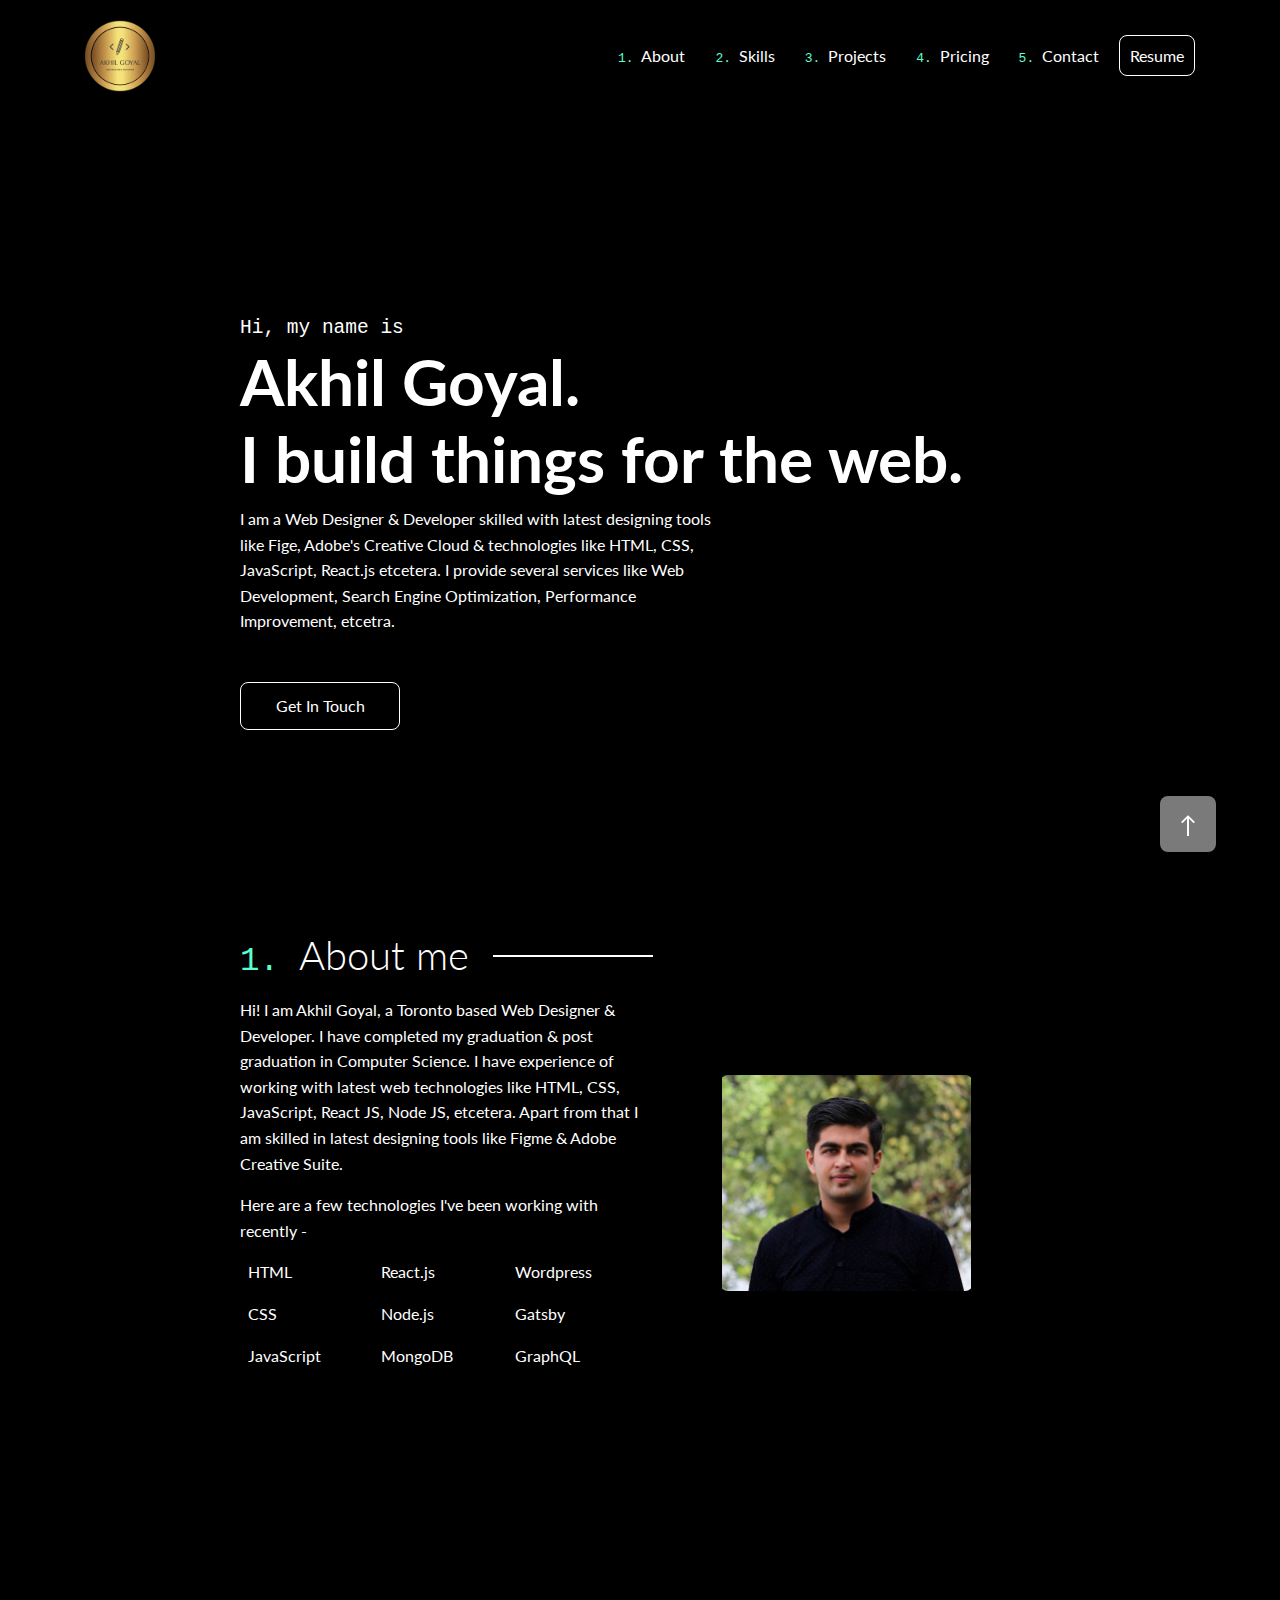
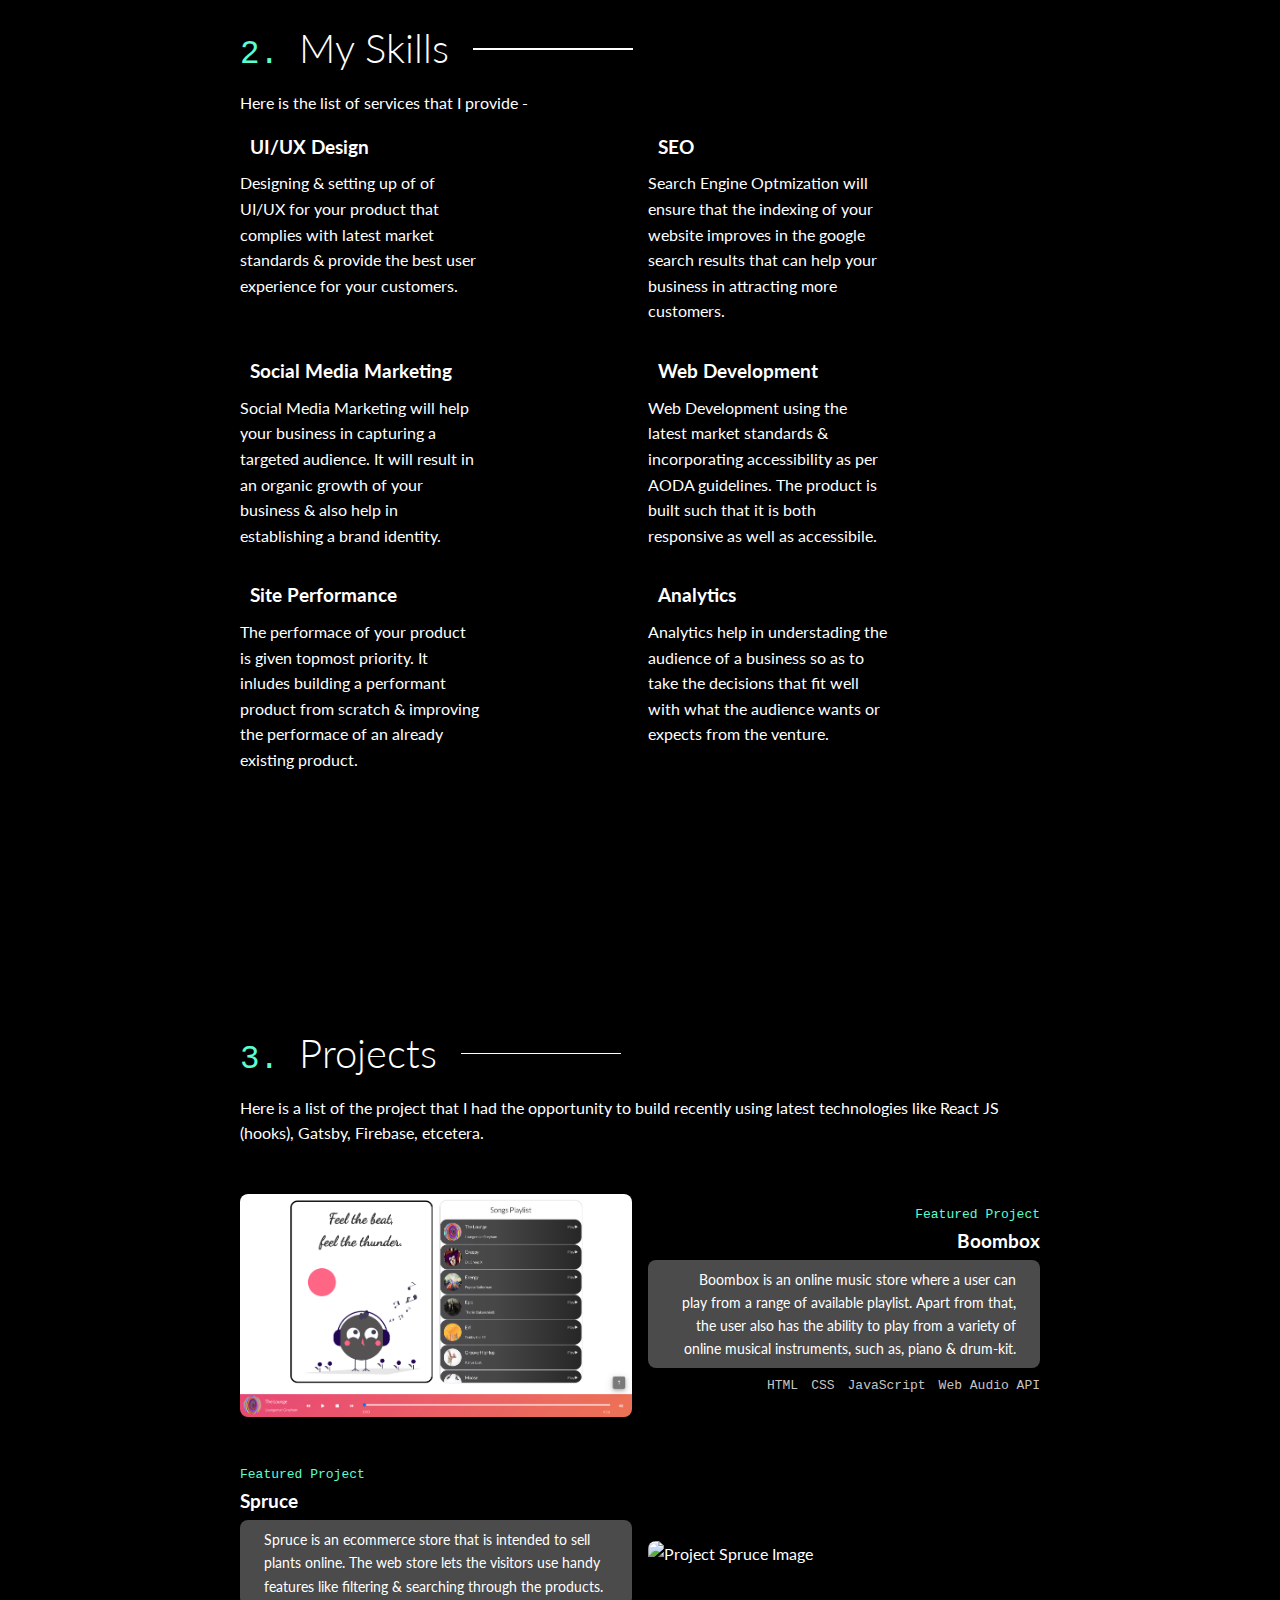
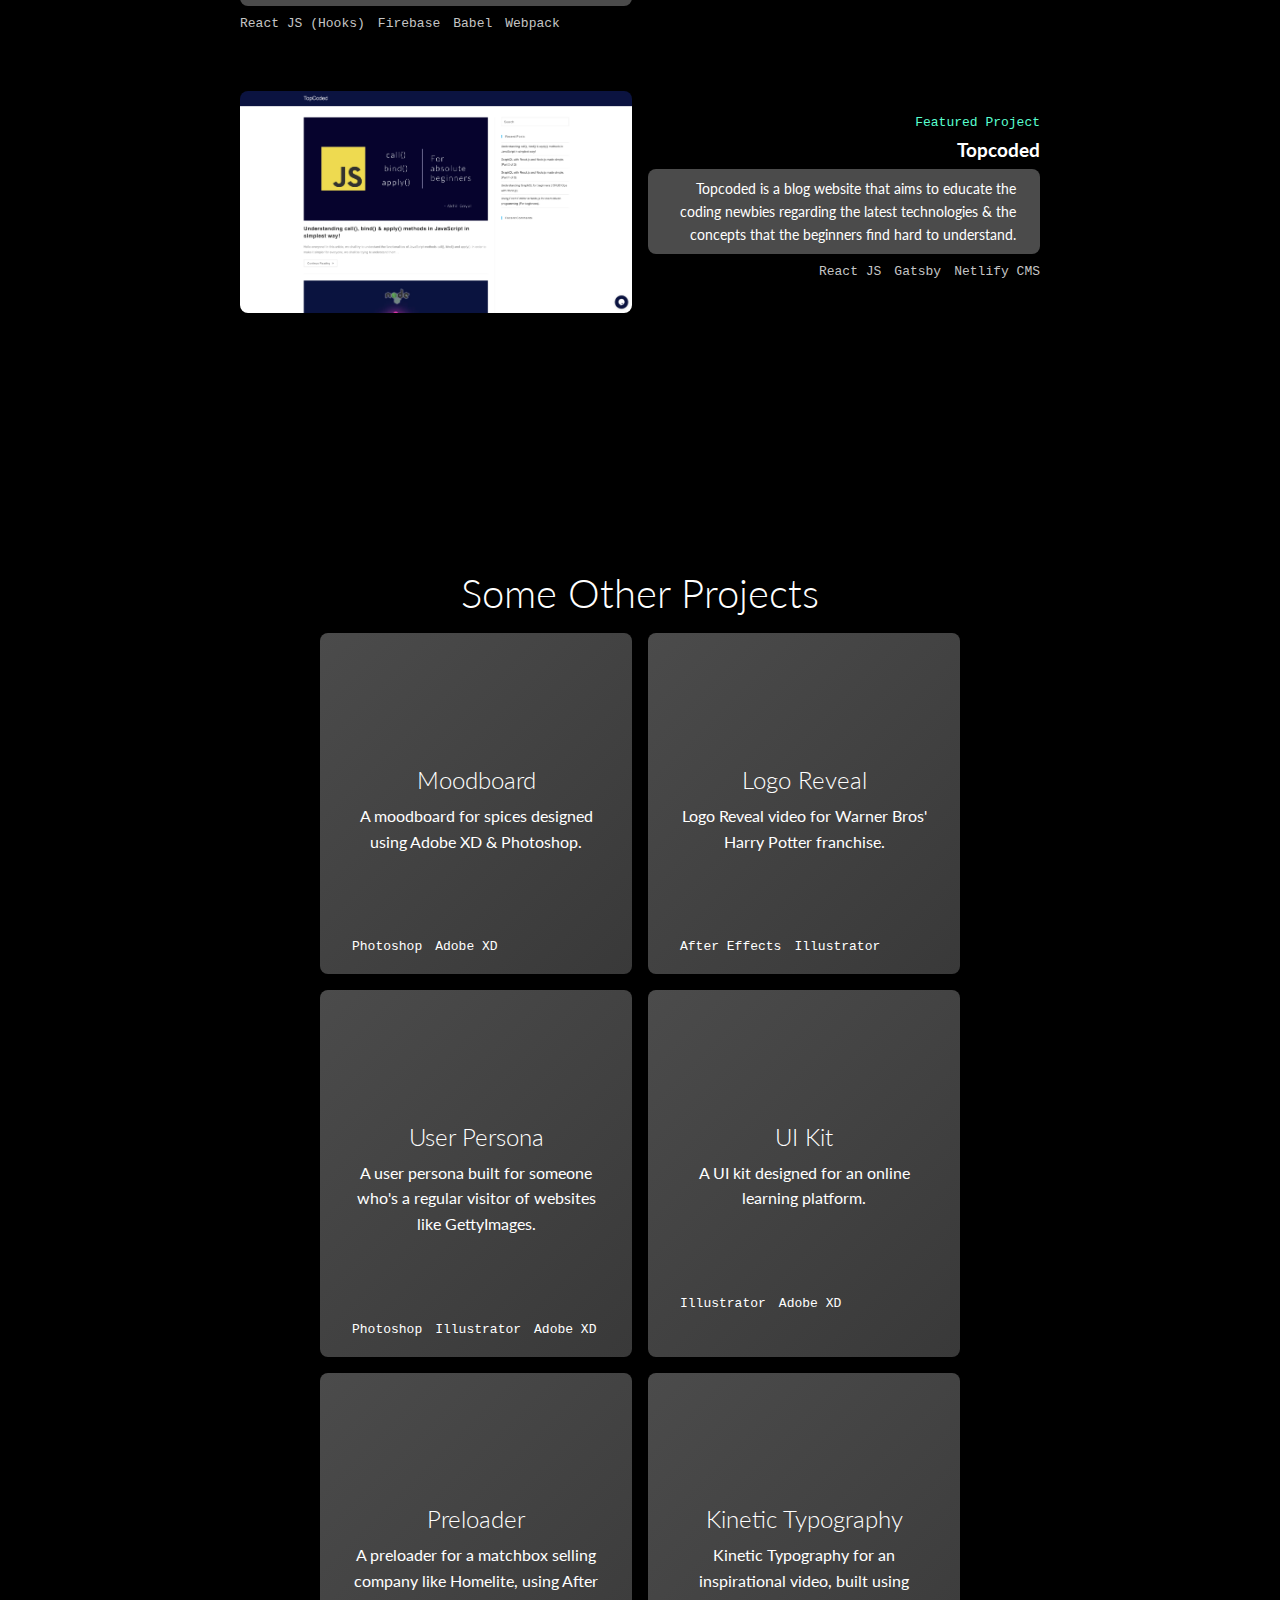
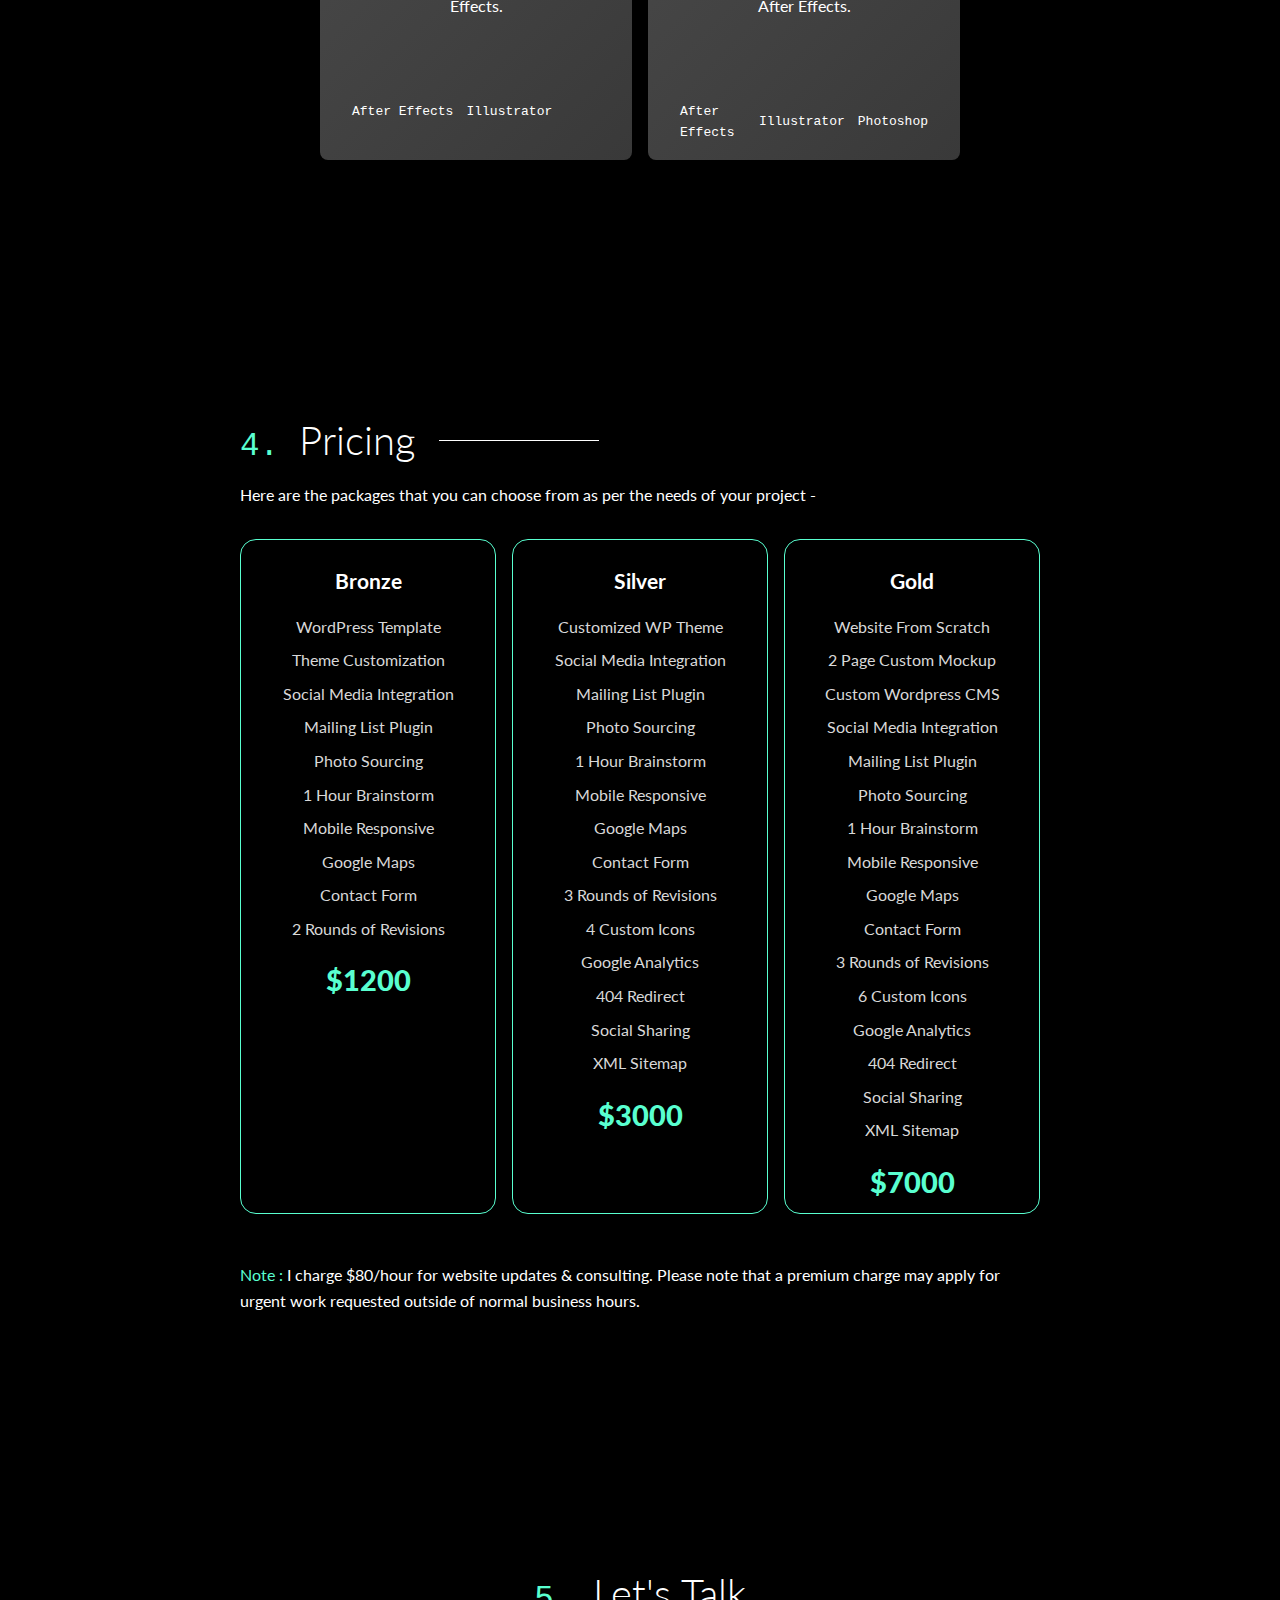
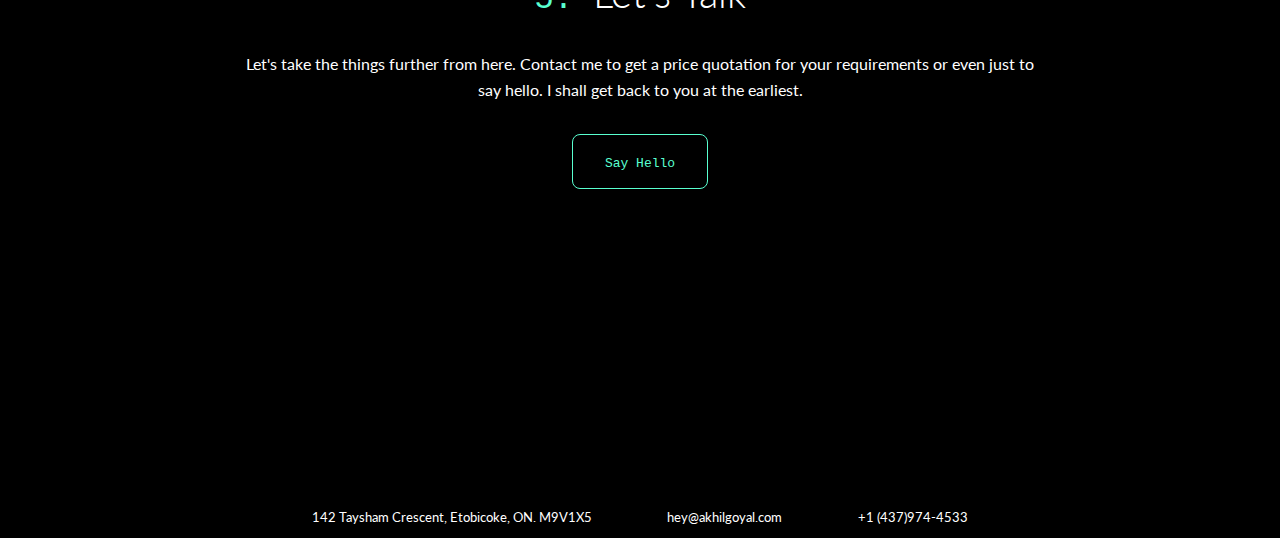
==== index.html @ 89f47ca8 "Added project 3 links." ====
<!DOCTYPE html>
<html lang="en">

<head>
    <meta charset="UTF-8">
    <meta http-equiv="X-UA-Compatible" content="IE=edge">
    <meta name="viewport" content="width=device-width, initial-scale=1.0">
    <link rel="stylesheet" href="./css/resets.css">
    <link rel="stylesheet" href="./css/styles.css">
    <link rel="stylesheet" href="./css/responsive.css">
    <link rel="icon" type="image/png" href="./resources/img/logo.png" />
    <script src="https://kit.fontawesome.com/ba2f0fa843.js" crossorigin="anonymous"></script>
    <title>Akhil Goyal | Portfolio</title>
</head>

<body>

    <aside id="page-top">
    </aside>

    <aside>
        <div class="side-bar">

            <div class="sidebar-header">
                <i class="sidebar-close fas fa-times"></i>
            </div>
            <div class="sidebar-body">
                <div class="sidebar-item">
                    <code>1.</code>
                    <a class="sidebar-option" href="#section-about">About</a>
                </div>

                <div class="sidebar-item">
                    <code>2.</code>
                    <a class="sidebar-option" href="#section-skills">Skills</a>
                </div>

                <div class="sidebar-item">
                    <code>3.</code>
                    <a class="sidebar-option" href="#section-projects">Projects</a>
                </div>

                <div class="sidebar-item">
                    <code>4.</code>
                    <a class="sidebar-option" href="#section-pricing">Pricing</a>
                </div>

                <div class="sidebar-item">
                    <code>5.</code>
                    <a class="sidebar-option" href="#section-contact">Contact</a>
                </div>

                <div class="sidebar-resume sidebar-item">
                    <a class="sidebar-option" download="akhilgoyal-resume"
                        href="./resources/documents/resume.pdf">Resume</a>
                </div>
            </div>
        </div>
    </aside>

    <header>

        <div class="mobile-header">
            <div class="navbar">
                <div class="container flex">
                    <img class="site-logo" src="./resources/img/logo.png" alt="Site logo" />
                    <i class="menu-bar fas fa-bars"></i>
                </div>
            </div>
        </div>

        <div class="web-header">
            <div class="navbar">
                <div class="container flex">
                    <img class="site-logo" src="./resources/img/logo.png" alt="Site logo" />
                    <nav>
                        <ul>
                            <li><a href="#section-about"><code>1. </code>About</a></li>
                            <li><a href="#section-skills"><code>2. </code>Skills</a></li>
                            <li><a href="#section-projects"><code>3. </code>Projects</a></li>
                            <li><a href="#section-pricing"><code>4. </code>Pricing</a></li>
                            <li><a href="#section-contact"><code>5. </code>Contact</a></li>
                            <li>
                                <a class="resume-btn" download="akhilgoyal-resume"
                                    href="./resources/documents/resume.pdf">Resume</a>
                            </li>
                        </ul>
                    </nav>
                </div>
            </div>
        </div>

    </header>

    <main>

        <section id="section-hero" class="section-hero">

            <div class="hero">
                <code>Hi, my name is</code>
                <h1>Akhil Goyal.</h1>
                <h2>I build things for the web.</h2>
                <p>I am a Web Designer & Developer skilled with latest designing tools like Fige, Adobe's Creative Cloud
                    & technologies like HTML, CSS, JavaScript, React.js etcetera. I provide several services like Web
                    Development, Search Engine Optimization, Performance Improvement, etcetra. </p>
                <a href="#section-contact"><button class="contact-btn">Get In Touch</button></a>
            </div>

        </section>

        <section id="section-about" class="section-about">

            <div class="about-title">
                <h1><code>1. </code>About me</h1>
                <div class="horizontal-line"></div>
            </div>

            <div class="about">

                <div class="about-info">

                    <p>Hi! I am Akhil Goyal, a Toronto based Web Designer & Developer. I have completed my graduation &
                        post graduation in Computer Science. I have experience of working with latest web technologies
                        like HTML, CSS, JavaScript, React JS, Node JS, etcetera. Apart from that I am skilled in latest
                        designing tools like Figme & Adobe Creative Suite. </p>
                    <p>Here are a few technologies I've been working with recently - </p>

                    <div class="section-technologies">
                        <div class="technology">
                            <i class="fa fa-caret-right"></i>
                            <p>HTML</p>
                        </div>
                        <div class="technology">
                            <i class="fa fa-caret-right"></i>
                            <p>React.js</p>
                        </div>
                        <div class="technology">
                            <i class="fa fa-caret-right"></i>
                            <p>Wordpress</p>
                        </div>
                        <div class="technology">
                            <i class="fa fa-caret-right"></i>
                            <p>CSS</p>
                        </div>
                        <div class="technology">
                            <i class="fa fa-caret-right"></i>
                            <p>Node.js</p>
                        </div>
                        <div class="technology">
                            <i class="fa fa-caret-right"></i>
                            <p>Gatsby</p>
                        </div>
                        <div class="technology">
                            <i class="fa fa-caret-right"></i>
                            <p>JavaScript</p>
                        </div>
                        <div class="technology">
                            <i class="fa fa-caret-right"></i>
                            <p>MongoDB</p>
                        </div>
                        <div class="technology">
                            <i class="fa fa-caret-right"></i>
                            <p>GraphQL</p>
                        </div>
                    </div>

                </div>

                <div class="about-image">
                    <img class="user-image" src="./resources/img/user.jpg" alt="User Image">
                    <div class="user-outline"></div>
                </div>

            </div>

        </section>

        <section id="section-skills" class="section-skills">

            <div class="skills-title">
                <h1><code>2. </code>My Skills</h1>
                <div class="skills-horizontal-line"></div>
            </div>

            <p class="my-1">Here is the list of services that I provide -</p>

            <div class="skills">
                <div class="skill">
                    <div class="skill-title">
                        <i class="skill-graphic fas fa-pencil-ruler"></i>
                        <h4>UI/UX Design</h4>
                    </div>
                    <p>Designing & setting up of of UI/UX for your product that complies with latest market standards &
                        provide the best user experience for your customers. </p>
                </div>
                <div class="skill">
                    <div class="skill-title">
                        <i class="skill-graphic fas fa-search"></i>
                        <h4>SEO</h4>
                    </div>
                    <p>Search Engine Optmization will ensure that the indexing of your website improves in the google
                        search results that can help your business in attracting more customers.</p>
                </div>
                <div class="skill">
                    <div class="skill-title">
                        <i class="skill-graphic fas fa-hashtag"></i>
                        <h4>Social Media Marketing</h4>
                    </div>
                    <p>Social Media Marketing will help your business in capturing a targeted audience. It will result
                        in an organic growth of your business & also help in establishing a brand identity.</p>
                </div>
                <div class="skill">
                    <div class="skill-title">
                        <i class="skill-graphic fas fa-code"></i>
                        <h4>Web Development</h4>
                    </div>
                    <p>Web Development using the latest market standards & incorporating accessibility as per AODA
                        guidelines. The product is built such that it is both responsive as well as accessibile.</p>
                </div>
                <div class="skill">
                    <div class="skill-title">
                        <i class="skill-graphic fas fa-rocket"></i>
                        <h4>Site Performance</h4>
                    </div>
                    <p>The performace of your product is given topmost priority. It inludes building a performant
                        product from scratch & improving the performace of an already existing product.</p>
                </div>
                <div class="skill">
                    <div class="skill-title">
                        <i class="skill-graphic fas fa-filter"></i>
                        <h4>Analytics</h4>
                    </div>
                    <p>Analytics help in understading the audience of a business so as to take the decisions that fit
                        well with what the audience wants or expects from the venture.</p>
                </div>
            </div>

        </section>

        <section id="section-projects" class="section-projects">

            <div class="projects-title">
                <h1><code>3. </code>Projects</h1>
                <div class="projects-horizontal-line"></div>
            </div>

            <p class="my-1">Here is a list of the project that I had the opportunity to build recently using latest
                technologies like React JS (hooks), Gatsby, Firebase, etcetera.</p>

            <div class="projects">

                <div class="project-1">

                    <div>
                        <img src="./resources/img/boombox.png" alt="Project Boombox Image">
                    </div>

                    <div class="project-1-info">
                        <code>Featured Project</code>
                        <h2>Boombox</h2>
                        <div class="project-1-description">
                            <p>Boombox is an online music store where a user can play from a range of available
                                playlist. Apart from that, the user also has the ability to play from a variety of
                                online musical instruments, such as, piano & drum-kit.</p>
                        </div>
                        <div class="project-1-technologies">
                            <code>HTML</code>
                            <code>CSS</code>
                            <code>JavaScript</code>
                            <code>Web Audio API</code>
                        </div>
                        <div class="project-1-links">
                            <a target="_blank" href="https://github.com/akhil-goyal/audio-project-boombox"><i
                                    class="fab fa-github"></i></a>
                            <a target="_blank" href="https://akhil-goyal.github.io/audio-project-boombox/"><i
                                    class="fas fa-external-link-alt"></i></a>
                        </div>
                    </div>

                </div>

                <div class="project-2">
                    <div class="project-2-info">
                        <code>Featured Project</code>
                        <h2>Spruce</h2>
                        <div class="project-2-description">
                            <p>Spruce is an ecommerce store that is intended to sell plants online. The web store lets
                                the visitors use handy features like filtering & searching through the products.</p>
                        </div>
                        <div class="project-2-technologies">
                            <code>React JS (Hooks)</code>
                            <code>Firebase</code>
                            <code>Babel</code>
                            <code>Webpack</code>
                        </div>
                        <div class="project-2-links">
                            <a target="_blank" href="https://github.com/akhil-goyal/react-ecommerce-project"><i
                                    class="fab fa-github"></i></a>
                            <a target="_blank" href="https://lucid-torvalds-f1e00e.netlify.app/#/"><i
                                    class="fas fa-external-link-alt"></i></a>
                        </div>
                    </div>
                    <img src="./resources/img/spruce.png" alt="Project Spruce Image">
                </div>

                <div class="project-3">
                    <img src="./resources/img/topcoded.png" alt="Project Topcoded Image">
                    <div class="project-3-info">
                        <code>Featured Project</code>
                        <h2>Topcoded</h2>
                        <div class="project-3-description">
                            <p>Topcoded is a blog website that aims to educate the coding newbies regarding the latest
                                technologies & the concepts that the beginners find hard to understand.</p>
                        </div>
                        <div class="project-3-technologies">
                            <code>React JS</code>
                            <code>Gatsby</code>
                            <code>Netlify CMS</code>
                        </div>
                        <div class="project-3-links">
                            <a target="_blank" href="https://github.com/akhil-goyal/gatsby-blog"><i
                                    class="fab fa-github"></i></a>
                            <a target="_blank" href="https://topcoded.com/"><i class="fas fa-external-link-alt"></i></a>
                        </div>
                    </div>
                </div>

            </div>

        </section>

        <section class="section-extras">

            <div class="extras-title">
                <h1>Some Other Projects</h1>
            </div>

            <div class="extras">
                <div class="extra">
                    <div class="extra-head">
                        <i class="far fa-image"></i>
                        <a target="_blank"
                            href="https://drive.google.com/file/d/16kKu9jva4Bkp8c8GrUptOVcnuK-NfDQ0/view?usp=sharing">
                            <i class="fas fa-external-link-alt"></i>
                        </a>
                    </div>
                    <div class="extra-body">
                        <h2>Moodboard</h2>
                        <p>A moodboard for spices designed using Adobe XD & Photoshop.</p>
                    </div>
                    <div class="extra-footer">
                        <code>Photoshop</code>
                        <code>Adobe XD</code>
                    </div>
                </div>
                <div class="extra">
                    <div class="extra-head">
                        <i class="fas fa-video"></i>
                        <a target="_blank"
                            href="https://drive.google.com/file/d/1v5zhHHEVkMMo6-WKzNR6t6R9WZIqLvGD/view?usp=sharing">
                            <i class="fas fa-external-link-alt"></i>
                        </a>
                    </div>
                    <div class="extra-body">
                        <h2>Logo Reveal</h2>
                        <p>Logo Reveal video for Warner Bros' Harry Potter franchise.</p>
                    </div>
                    <div class="extra-footer">
                        <code>After Effects</code>
                        <code>Illustrator</code>
                    </div>
                </div>
                <div class="extra">
                    <div class="extra-head">
                        <i class="far fa-image"></i>
                        <a target="_blank"
                            href="https://drive.google.com/file/d/1LM6iiMCtpzrval7Dnekmh_Gv-wPcM4qp/view?usp=sharing">
                            <i class="fas fa-external-link-alt"></i>
                        </a>
                    </div>
                    <div class="extra-body">
                        <h2>User Persona</h2>
                        <p>A user persona built for someone who's a regular visitor of websites like GettyImages.</p>
                    </div>
                    <div class="extra-footer">
                        <code>Photoshop</code>
                        <code>Illustrator</code>
                        <code>Adobe XD</code>
                    </div>
                </div>
                <div class="extra">
                    <div class="extra-head">
                        <i class="fas fa-file"></i>
                        <a target="_blank"
                            href="https://drive.google.com/file/d/162kHTL2SANYfiDN7Gb3I04SVTAWslNRS/view?usp=sharing">
                            <i class="fas fa-external-link-alt"></i>
                        </a>
                    </div>
                    <div class="extra-body">
                        <h2>UI Kit</h2>
                        <p>A UI kit designed for an online learning platform.</p>
                    </div>
                    <div class="extra-footer">
                        <code>Illustrator</code>
                        <code>Adobe XD</code>
                    </div>
                </div>
                <div class="extra">
                    <div class="extra-head">
                        <i class="far fa-image"></i>
                        <a target="_blank"
                            href="https://drive.google.com/file/d/1SaVuPf-DTDFg2fweZxjB7M7bYjtjpAqM/view?usp=sharing">
                            <i class="fas fa-external-link-alt"></i>
                        </a>
                    </div>
                    <div class="extra-body">
                        <h2>Preloader</h2>
                        <p>A preloader for a matchbox selling company like Homelite, using After Effects.</p>
                    </div>
                    <div class="extra-footer">
                        <code>After Effects</code>
                        <code>Illustrator</code>
                    </div>
                </div>
                <div class="extra">
                    <div class="extra-head">
                        <i class="fas fa-video"></i>
                        <a target="_blank"
                            href="https://drive.google.com/file/d/1w8OH6gVwhLKzqJfmIynOf89Dkwnhmtmb/view?usp=sharing">
                            <i class="fas fa-external-link-alt"></i>
                        </a>
                    </div>
                    <div class="extra-body">
                        <h2>Kinetic Typography</h2>
                        <p>Kinetic Typography for an inspirational video, built using After Effects.</p>
                    </div>
                    <div class="extra-footer">
                        <code>After Effects</code>
                        <code>Illustrator</code>
                        <code>Photoshop</code>
                    </div>
                </div>
            </div>

        </section>

        <section id="section-pricing" class="section-pricing">

            <div class="pricing-title">
                <h1><code>4. </code>Pricing</h1>
                <div class="pricing-horizontal-line"></div>
            </div>

            <p class="my-1">Here are the packages that you can choose from as per the needs of your project - </p>

            <div class="price-packages">
                <div class="package">
                    <div class="package-graphic">
                        <i class="fas fa-star"></i>
                    </div>
                    <div class="package-title">
                        <h4>Bronze</h4>
                    </div>
                    <div class="package-services">
                        <p>WordPress Template</p>
                        <p>Theme Customization</p>
                        <p>Social Media Integration</p>
                        <p>Mailing List Plugin</p>
                        <p>Photo Sourcing</p>
                        <p>1 Hour Brainstorm</p>
                        <p>Mobile Responsive</p>
                        <p>Google Maps</p>
                        <p>Contact Form</p>
                        <p>2 Rounds of Revisions</p>
                    </div>
                    <div class="package-price">
                        <h5><strong>$1200</strong></h5>
                    </div>
                </div>
                <div class="package">
                    <div class="package-graphic">
                        <i class="fas fa-rocket"></i>
                    </div>
                    <div class="package-title">
                        <h4>Silver</h4>
                    </div>
                    <div class="package-services">
                        <p>Customized WP Theme</p>
                        <p>Social Media Integration</p>
                        <p>Mailing List Plugin</p>
                        <p>Photo Sourcing</p>
                        <p>1 Hour Brainstorm</p>
                        <p>Mobile Responsive</p>
                        <p>Google Maps</p>
                        <p>Contact Form</p>
                        <p>3 Rounds of Revisions</p>
                        <p>4 Custom Icons</p>
                        <p>Google Analytics</p>
                        <p>404 Redirect</p>
                        <p>Social Sharing</p>
                        <p>XML Sitemap</p>
                    </div>
                    <div class="package-price">
                        <h5><strong>$3000</strong></h5>
                    </div>
                </div>
                <div class="package">
                    <div class="package-graphic">
                        <i class="fas fa-space-shuttle"></i>
                    </div>
                    <div class="package-title">
                        <h4>Gold</h4>
                    </div>
                    <div class="package-services">
                        <p>Website From Scratch</p>
                        <p>2 Page Custom Mockup</p>
                        <p>Custom Wordpress CMS</p>
                        <p>Social Media Integration</p>
                        <p>Mailing List Plugin</p>
                        <p>Photo Sourcing</p>
                        <p>1 Hour Brainstorm</p>
                        <p>Mobile Responsive</p>
                        <p>Google Maps</p>
                        <p>Contact Form</p>
                        <p>3 Rounds of Revisions</p>
                        <p>6 Custom Icons</p>
                        <p>Google Analytics</p>
                        <p>404 Redirect</p>
                        <p>Social Sharing</p>
                        <p>XML Sitemap</p>
                    </div>
                    <div class="package-price">
                        <h5><strong>$7000</strong></h5>
                    </div>
                </div>
            </div>

            <p class="my-4"><span class="pricing-note">Note :</span> I charge $80/hour for website updates & consulting.
                Please note that a premium charge
                may apply for urgent work requested outside of normal business hours.
            </p>

        </section>

        <section id="section-contact" class="section-contact">

            <div class="contact-title">
                <h1><code>5. </code>Let's Talk</h1>
            </div>

            <div class="contact">
                <p>Let's take the things further from here. Contact me to get a price quotation for your requirements or
                    even just to say hello. I shall get back to you at the earliest. </p>
                <a class="button-contact"><code>Say Hello</code></a>
            </div>

        </section>

    </main>

    <footer>
        <div class="social">
            <a target="_blank" href="https://www.facebook.com/akhil.goyal.73997"><i class="fab fa-facebook"></i></a>
            <a target="_blank" href="https://www.instagram.com/akhilgoyal_/"><i class="fab fa-instagram"></i></a>
            <a target="_blank" href="https://twitter.com/akhilgoyal_"><i class="fab fa-twitter"></i></a>
            <a target="_blank" href="https://www.linkedin.com/in/akhil-goyal-780a5b136/"><i
                    class="fab fa-linkedin"></i></a>
            <a target="_blank" href="https://medium.com/@akhilgoyal_"><i class="fab fa-medium"></i></a>
            <a target="_blank" href="https://github.com/akhil-goyal"><i class="fab fa-github"></i></a>
        </div>
        <div class="details">
            <div class="detail">
                <i class="fas fa-map-marker-alt"></i>
                <p>142 Taysham Crescent, Etobicoke, ON. M9V1X5</p>
            </div>
            <div class="detail">
                <i class="fas fa-envelope"></i>
                <p>hey@akhilgoyal.com</p>
            </div>
            <div class="detail">
                <i class="fas fa-phone"></i>
                <p>+1 (437)974-4533</p>
            </div>

        </div>
    </footer>

    <div class="top-button">
        <a href="#page-top">
            <div class="flex">
                <p>&#8593;</p>
            </div>
        </a>
    </div>

    <script src="./js/scripts.js"></script>

</body>

</html>
---- css/resets.css ----
/* -------------------------- Fonts Import ------------------------- */
@import url('https://fonts.googleapis.com/css2?family=Lato:wght@300&display=swap');
@import url('https://fonts.googleapis.com/css2?family=Dancing+Script&display=swap');
/* ---------------------------------------------------------------- */



/* ------------------------- Root Variables ----------------------- */
:root {
  --main-font: 'Lato', sans-serif;
  --cursive-font: 'Dancing Script', cursive;
  --color-primary: #123d12;
  --color-secondary: #3e7047;
  --color-light: #ffffff;
  --color-warning: #e2ab21;
  --color-danger: #660000;
  --pad-and-gap : 0.4em;
}
/* ---------------------------------------------------------------- */



/* --------------------------- Scroll Bar ------------------------- */

/* Scrollbar Width */
::-webkit-scrollbar {
  width: 13px;
}

/* Scrollbar Track */
::-webkit-scrollbar-track {
  box-shadow: inset 0 0 5px transparent; 
  border-radius: 10px;
}

/* Scrollbar Thumb */
::-webkit-scrollbar-thumb {
  background:  black;
  border-radius: 10px;
  border: 1px solid white;
}

/* On hovering at Scrollbar */
::-webkit-scrollbar-thumb:hover {
  background:  black;
}
/* ---------------------------------------------------------------- */



/* ------------------------- Basic Resets ----------------------- */
* {
  box-sizing: border-box;
  padding: 0;
  margin: 0;
  scroll-behavior: smooth;
}

body {
  font-family: var(--main-font);
  background-color: black;
  line-height: 1.6;
  padding: 0;
}

h1,
h2 {
  font-weight: 300;
  line-height: 1.2;
  /* margin: 1rem 0; */
}

a {
  text-decoration: none;
}

img {
  max-width: 100%;
  height: auto;
  vertical-align: bottom;
} 

ul, ol, dl {
  list-style: none;
  margin: 0;
  padding: 0;
}

li > ul, li > ol {
  padding-left: 2.5em;
} 

input, button {
margin: 0;
font: inherit;
border: none;
text-decoration: none;
cursor: pointer;
background-color: transparent;
transition: all .2s ease-in-out;
} 

button:hover {
transform: scale(1.1);
}

label{
transition: all .2s ease-in-out;
}

label:hover {
transform: scale(1.07);
}

fieldset {
  display: flex;
  margin: 0;
  padding: 0;
  border: none;
} 

legend {
  padding: 0;
  border: none;
}

ul.ul {
  list-style-type: disc;
}

ol.ol {
  list-style-type: decimal;
}

ul.ul, ol.ol {
  margin-block-start: 1em;
  margin-block-end: 1em;
  margin-inline-start: 0px;
  margin-inline-end: 0px;
  padding-inline-start: 2.5em;
}

fieldset.fieldset {
  display: block;
  margin-inline-start: 0.125em;
  margin-inline-end: 0.125em;
  padding-block-start: 0.35em;
  padding-inline-start: 0.75em;
  padding-inline-end: 0.75em;
  padding-block-end: 0.625em;
  min-inline-size: min-content;
  border-width: 0.125em;
  border-style: groove;
  border-color: threedface;
  border-image: initial;
}

legend.legend {
  display: block;
  padding-inline-start: 0.125em;
  padding-inline-end: 0.125em;
  border-width: initial;
  border-style: none;
  border-color: initial;
  border-image: initial;
}
/* ---------------------------------------------------------------- */



/* ------------------------- Layout Elements ----------------------- */
.grid {
  display: grid;
  gap: 2em;
  justify-content: center;
  align-items: center;
  height: 100%;
}

.grid-row-gap {
  grid-gap: 0;
}

.grid-1 {
  grid-template-columns: 1fr;
}

.grid-2 {
  grid-template-columns: repeat(2, 1fr);
}

.grid-3 {
  grid-template-columns: repeat(3, 1fr);
}

.grid-4 {
  grid-template-columns: repeat(4, 1fr);
}

.grid-span {
  grid-column: 2/ span 4;
}

.flex {
  display: flex;
  justify-content: center;
  align-items: center;
  height: 100%;
}

.hidden {
  display: none;
}

.loader {
  height: 100vh;
  display: flex;
  align-items: center; 
  justify-content: center;
}

.loader img {
  height: 7em;
  width: 7em;
}
/* ---------------------------------------------------------------- */



/* --------------------------- Text Sizes ------------------------- */
.lead-text {
  font-size: 20px;
}

.xl-text {
  font-size: 4rem;
}

.lg-text {
  font-size: 3rem;
}

.md-text {
  font-size: 2rem;
}

.sm-text {
  font-size: 1rem;
}

.text-center {
  text-align: center;
}
/* ---------------------------------------------------------------- */



/* ----------------------------- Margins --------------------------- */
.my-1 {
  margin: 1rem 0;
}

.my-2 {
  margin: 1.5rem 0;
}

.my-3 {
  margin: 2rem 0;
}

.my-4 {
  margin: 3rem 0;
}

.my-5 {
  margin: 4rem 0;
}

.my-auto{
  margin: 0 auto;
}

.m-1 {
  margin: 1rem;
}

.m-2 {
  margin: 1.5rem;
}

.m-3 {
  margin: 2rem;
}

.m-4 {
  margin: 3rem;
}

.m-5 {
  margin: 4rem;
}
/* ---------------------------------------------------------------- */



/* ---------------------------- Paddings -------------------------- */
.py-1 {
  padding: 1rem 0;
}

.py-2 {
  padding: 1.5rem 0;
}

.py-3 {
  padding: 2rem 0;
}

.py-4 {
  padding: 3rem 0;
}

.py-5 {
  padding: 4rem 0;
}

.p-1 {
  padding: 1rem;
}

.p-2 {
  padding: 1.5rem;
}

.p-3 {
  padding: 2rem;
}

.p-4 {
  padding: 3rem;
}

.p-5 {
  padding: 4rem;
}
/* ---------------------------------------------------------------- */
---- css/styles.css ----
/* HEADER */
.container {
  max-width: 1600px;
  margin: 0 auto;
  overflow: auto;
  padding: 0 40px;
}

.navbar {
  background-color: black;
  color: #fff;
  height: 7em;
}

.navbar ul {
  display: flex;
}

.navbar a {
  color: #fff;
  padding: 10px;
  margin: 0 5px;
  font-size: 1em;
}

.navbar a:hover {
  border-bottom: 1px #fff solid;
}

.navbar .flex {
  justify-content: space-between;
}

.site-logo {
    height: 5em;
    width: 5em;
}

.resume-btn {
    height: 4em;
    width: 7em;
    background-color: transparent;
    border: 1px solid #fff;
    border-radius: 0.5em;
}

.mobile-header {
    display: none;
}

.web-header code{
  color: #59ffd0;
}

/* HERO */

.section-hero {
  background-color: black;
  height: 91vh;
  padding: 0em 25em;
  display: flex;
  align-items: center;
}

.hero {
  color:#fff;
}

.hero code {
  font-size: 1.5em;
}

.hero h1 {
  font-size: 4em;
  font-weight: bolder;
}

.hero h2 {
  font-size: 4em;
  font-weight: bolder;
}
.hero p {
  width: 30em;
  margin-top: 0.5em;
}

.contact-btn {
  border: 1px solid white;
  border-radius: 0.5em;
  height: 3em;
  width: 10em; 
  color: white;   
  margin-top: 3em;
}

/* ABOUT */
.section-about {
  background-color: black;
  /* height: 30em; */
  padding: 0 20em;
  color: white;
}

.about-title {
  display: flex;
  align-items: center;
}

.section-about h1 {
  font-size: 3em;
}

.section-about code {
  color: #59ffd0;
}

.horizontal-line {
  height: 0.1em;
  width: 16em;
  background-color: white;
  margin-left: 1.5em;
}

.about{
display: grid;
grid-template-columns: repeat(2, 1fr);
align-items: center;
margin-top: 2em;
}

.about-info p:nth-child(2){
margin-top: 1em;
}

.about-image {
  padding-left: 5em;
}

.user-image {
  height: 15.5em;
  width: 17.8em;
  aspect-ratio: 1/1;
  object-fit: contain;
  border-radius: 0.5em;
}

.section-technologies {
  display: grid;
  grid-template-columns: repeat(3, 1fr);
}

.technology {
  display: flex;
  align-items: baseline;
  justify-content: start;
}

.section-technologies p {
  margin-left: 0.5em;
}

.fa-caret-right {
  color: #59ffd0;
}

  /* SKILLS */

  .section-skills {
    background-color: black;
    /* height: 35em; */
    padding: 0 20em;
    color: white;
    margin-top: 10em;
}

.skills-title {
    display: flex;
    align-items: center;
}

.section-skills h1 {
    font-size: 3em;
}

.section-skills code {
    color: #59ffd0;
}

.skills-horizontal-line {
    height: 0.1em;
    width: 16em;
    background-color: white;
    margin-left: 1.5em;
}

.skills {
    display: grid;
    grid-template-columns: repeat(3, 1fr);
    row-gap: 4em;
    margin-top: 2em;
}

.skill {
    width: 20em;
}

.skill p {
    margin-top: 0.5em;
}

.skill-title {
    display: flex;
    align-items: center;
    justify-content: start;
}

.skill-graphic {
    font-size: 1.5em;
    color: #59ffd0;
}

.skill-title h4 {
    margin-left: 0.5em;
    font-size: 1.4em;
}

/* PROJECTS */

.section-projects {
  background-color: black;
  /* height: 100em; */
  padding: 0 20em;
  color: white;
  margin-top: 10em;
}

.projects-title {
  display: flex;
  align-items: center;
}

.section-projects h1 {
  font-size: 3em;
}

.section-projects code {
  color: #59ffd0;
}

.projects-horizontal-line {
  height: 0.1em;
  width: 16em;
  background-color: white;
  margin-left: 1.5em;
}

.project-1,
.project-2,
.project-3
{
  display: grid;
  grid-template-columns: repeat(2, 1fr);
  align-items: center;
  justify-content: center;
  column-gap: 1em;
}

.project-1 img,
.project-2 img, 
.project-3 img 
{
  border-radius: 0.5em;
}

.project-1-info,
.project-3-info
{
  display: flex;
  flex-direction: column;
  align-items: flex-end;
  text-align: end;
}

.project-1-info code,
.project-2-info code,
.project-3-info code
{
  margin-bottom: 0.5em;
}

.project-1-info h2,
.project-2-info h2,
.project-3-info h2
{
  font-size: 2em;
  font-weight: bolder;
}

.project-1-info code:nth-child(1),
.project-2-info code:nth-child(1),
.project-3-info code:nth-child(1)
{
  font-size: 1.05em;
}

.project-1-description,
.project-2-description,
.project-3-description
{
  background-color: rgb(75, 75, 75);
  /* width: 33em; */
  padding: 1em 2em;
  border-radius: 0.5em;
  margin: 1.5em 0em;
}

.project-1-technologies,
.project-2-technologies,
.project-3-technologies  
{
  display: flex;
  align-items: center;
  justify-content: center;
}

.project-1-technologies code,
.project-2-technologies code,
.project-3-technologies code
{
  color: rgb(197, 197, 197);
}

.project-1-links,
.project-2-links,
.project-3-links
{
  display: flex;
  align-items: center;
  justify-content: center;
  margin-top: 0.5em;
}

.project-1-links i,
.project-2-links i,
.project-3-links i
{
  font-size: 1em;
  color: white;
}

.project-1-technologies code:not(:last-child),
.project-2-technologies code:not(:last-child),
.project-3-technologies code:not(:last-child),
.project-1-links a:not(:last-child),
.project-2-links a:not(:last-child),
.project-3-links a:not(:last-child)
{ 
  margin-right: 1em;
}

/* .project-1 {
  margin-top: 4em;
}

.project-2,
.project-3
{
  margin-top: 7em;
} */

.project-2-info {
  display: flex;
  flex-direction: column;
  align-items: flex-start;
  text-align: start;
}

/* EXTRAS */
.section-extras {
  background-color: black;
  /* height: 100em; */
  padding: 0 20em;
  color: white;
  margin-top: 2em;
}

.extras-title {
  display: flex;
  align-items: center;
  justify-content: center;
}

.section-extras h1 {
  font-size: 3em;
}

.extras {
  display: grid;
  grid-template-columns: repeat(3, 1fr);
  gap: 1em;
  /* margin-top: 3em; */
}

.extra {
  background: linear-gradient(-45deg, #000000, rgb(75, 75, 75), #272727, #4b4b4b);
  background-size: 600% 600%;
  animation: Gradient 15s ease infinite;
  -webkit-animation: Gradient 15s ease infinite;
  border-radius: 0.5em;
}

.extra-head {
  display: flex;
  align-items: center;
  justify-content: space-between;
  padding: 1em 2em;
}

.extra-head:first-child {
  color: #59ffd0;
  font-size: 2em;
}

.extra-head a {
  color: white;
  font-size: 0.8em;
}


.extra-body {
  display: flex;
  flex-direction: column;
  align-items: center;
  justify-content: center;
  text-align: center;
  padding: 5em 2em;
}

.extra-body >* {
  padding: 0.2em 0em;
}

.extra-footer {
  display: flex;
  align-items: center;
  padding: 1em 1em;
}

.extra-footer code:not(:first-child){
  margin-left: 1em;
}

/* PRICING */

.section-pricing {
  background-color: black;
  /* height: 100em; */
  padding: 0 20em;
  color: white;
  margin-top: 10em;
}

.pricing-title {
  display: flex;
  align-items: center;
}

.section-pricing h1 {
  font-size: 3em;
}

.section-pricing code {
  color: #59ffd0;
}

.pricing-horizontal-line {
  height: 0.1em;
  width: 16em;
  background-color: white;
  margin-left: 1.5em;
}

.price-packages {
  display: grid;
  grid-template-columns: repeat(3, 1fr);
  column-gap: 3em;
  /* margin-top: 2em; */
}

.package {
  text-align: center;
  border: 0.1em solid #59ffd0;
  border-radius: 1em;
  padding: 1em 1em;
}

.package-graphic {
  padding: 1em 0em;
}

.package-graphic i {
  font-size: 4em;
}

.package-title h4 {
  font-size: 1.5em;
}

.package-services {
  padding: 1em 0em;
}

.package-services p {
  margin: 0.5em 0em;
}

.package-services p {
  color: rgb(216, 216, 216);
}

.package-price h5 {
  font-size: 2em;
  font-weight: bolder;
  color: #59ffd0;
}

.pricing-note {
  color: #59ffd0;
}

/* CONTACT */

.section-contact {
  background-color: black;
  /* height: 70em; */
  padding: 0 20em;
  color: white;
  margin-top: 5em;
}

.contact-title {
  display: flex;
  align-items: center;
  justify-content: center;
}

.contact-title code {
  color: #59ffd0;
}

.section-contact h1 {
  font-size: 3em;
}

.contact {
  display: flex;
  flex-direction: column;
  align-items: center;
  justify-content: center;
  text-align: center;
  padding: 0em 15em;
  /* margin-top: 2em; */
}

.button-contact {
  padding: 1em 3em;
  border: 0.1em solid #59ffd0;
  color: #59ffd0;
  border-radius: 0.5em;
  margin-top: 2em;
}

/* FOOTER */

footer {
  background-color: black;
  /* height: 10em; */
  padding: 0em 20em;
  color: white;
  display: grid;
}

footer i {
  color: #59ffd0;
}

footer .social {
  display: flex;
  align-items: center;
  justify-content: center;
}

footer .social > a {
  margin: 0em 1em;
  font-size: 1.2em;
  color: #59ffd0;
}

footer .details {
  display: flex;
  align-items: center;
  justify-content: space-evenly;
}

.detail {
  display: flex;
  align-items: center;
  justify-content: center;
}

footer .details p {
  margin: 0em 0.5em;
}

  /* TOP BUTTON */
  .top-button div {
    height: 3.5em; 
    width: 3.5em; 
    background-color: rgb(122, 122, 122); 
    color: white; 
    border-radius: 0.5em; 
    position: fixed; 
    bottom: 4em; 
    right: 4em;
    cursor: pointer;
    box-shadow: 0 0.4em 0.8em 0 rgba(0, 0, 0, 0.2), 0 0.6em 2em 0 rgba(0, 0, 0, 0.19);
  }
  
  .top-button p {
    font-size: 1.5em
  }
---- css/responsive.css ----
@media screen and (min-width: 1900px) {

     /* HEADER */
     .container {
        max-width: 2000px;
        margin: 0 auto;
        overflow: auto;
        padding: 0 40px;
    }
    
    .navbar {
        background-color: black;
        color: #fff;
        height: 10em;
      }
      
      .navbar ul {
        display: flex;
      }
      
      .navbar a {
        color: #fff;
        padding: 10px;
        margin: 0 10px;
        font-size: 1em;
      }
      
      .navbar a:hover {
        border-bottom: 1px #fff solid;
      }
      
      .navbar .flex {
        justify-content: space-between;
      }
    
      .site-logo {
          height: 8em;
          width: 8em;
      }
    
      .resume-btn {
          height: 5em;
          width: 8em;
          background-color: transparent;
          border: 1px solid #fff;
          border-radius: 0.5em;
      }

      .web-header a {
          font-size: 1.5em;
      }

      .web-header code {
          font-size: 1.2em;
      }
    
      .mobile-header {
          display: none;
      }

    /* HERO */
    .section-hero {
        background-color: black;
        height: 91vh;
        padding: 0em 30em;
        display: flex;
        align-items: center;
    }

    .hero {
        color:#fff;
    }

    .hero code {
        font-size: 1.8em;
    }

    .hero h1 {
        font-size: 5em;
        font-weight: bolder;
    }

    .hero h2 {
        font-size: 5em;
        font-weight: bolder;
    }
    .hero p {
        width: 35em;
        margin-top: 0.5em;
        font-size: 1.4em;
    }

    .contact-btn {
        border: 1px solid white;
        border-radius: 0.5em;
        height: 3em;
        width: 10em; 
        font-size: 1.4em;
        color: white;   
        margin-top: 3em;
    }

    /* ABOUT */
  .section-about {
      background-color: black;
      /* height: 45em; */
      padding: 0 30em;
      color: white;
  }

  .about-title {
      display: flex;
      align-items: center;
  }

  .section-about h1 {
      font-size: 4em;
  }

  .section-about code {
      color: #59ffd0;
  }

  .section-about p {
      font-size: 1.4em;
  }

  .horizontal-line {
      height: 0.1em;
      width: 16em;
      background-color: white;
      margin-left: 1.5em;
  }

  .about{
    display: grid;
    grid-template-columns: repeat(2, 1fr);
    align-items: center;
    margin-top: 1em;
  }

  .about-info p:nth-child(2){
    margin-top: 1em;
  }

  .about-image {
      padding-left: 5em;
  }

  .user-image {
      height: 15.5em;
      width: 17.8em;
      aspect-ratio: 1/1;
      object-fit: contain;
      border-radius: 0.5em;
  }

  /* TECHNOLOGIES */

  .section-technologies {
      display: grid;
      grid-template-columns: repeat(3, 1fr);
  }

  .technology {
      display: flex;
      align-items: baseline;
      justify-content: start;
  }

  .section-technologies p {
      margin-left: 0.5em;
  }

  .fa-caret-right {
    color: #59ffd0;
    font-size: 1.2em;
  }

  /* SKILLS */

.section-skills {
    background-color: black;
    /* height: 60em; */
    padding: 0 30em;
    color: white;
    margin-top: 25em;
}

.skills-title {
    display: flex;
    align-items: center;
}

.section-skills h1 {
    font-size: 4em;
}

.section-skills code {
    color: #59ffd0;
}

.section-skills p {
    font-size: 1.4em;
}

.skills-horizontal-line {
    height: 0.1em;
    width: 16em;
    background-color: white;
    margin-left: 1.5em;
}

.skills {
    display: grid;
    grid-template-columns: repeat(3, 1fr);
    row-gap: 4em;
    column-gap: 1em;
    margin-top: 2em;
}

.skill p {
    margin-top: 0.5em;
}

.skill-title {
    display: flex;
    align-items: center;
    justify-content: start;
}

.skill-graphic {
    font-size: 2em;
    color: #59ffd0;
}

.skill-title h4 {
    margin-left: 0.5em;
    font-size: 1.4em;
}

/* PROJECTS */

.section-projects {
    background-color: black;
    /* height: 140em; */
    padding: 0 30em;
    color: white;
    margin-top: 25em;
}

.projects-title {
    display: flex;
    align-items: center;
}

.section-projects h1 {
    font-size: 4em;
}

.section-projects code {
    color: #59ffd0;
    font-size: 1.2em;
}

.section-projects p {
    font-size: 1.4em;
}

.projects-horizontal-line {
    height: 0.1em;
    width: 16em;
    background-color: white;
    margin-left: 1.5em;
}

.project-1,
.project-2,
.project-3
{
    display: grid;
    grid-template-columns: repeat(2, 1fr);
    align-items: center;
    justify-content: center;
    column-gap: 1em;
}

.project-1 img,
.project-2 img, 
.project-3 img 
{
    border-radius: 0.5em;
}

.project-1-info,
.project-3-info
{
    display: flex;
    flex-direction: column;
    align-items: flex-end;
    text-align: end;
}

.project-1-info code,
.project-2-info code,
.project-3-info code
{
    margin-bottom: 0.5em;
}

.project-1-info h2,
.project-2-info h2,
.project-3-info h2
{
    font-size: 2em;
    font-weight: bolder;
}

.project-1-info code:nth-child(1),
.project-2-info code:nth-child(1),
.project-3-info code:nth-child(1)
{
    font-size: 1.2em;
}

.project-1-description,
.project-2-description,
.project-3-description
{
    background-color: rgb(75, 75, 75);
    padding: 1em 2em;
    border-radius: 0.5em;
    margin: 1.5em 0em;
}

.project-1-technologies,
.project-2-technologies,
.project-3-technologies  
{
    display: flex;
    align-items: center;
    justify-content: center;
}

.project-1-technologies code,
.project-2-technologies code,
.project-3-technologies code
{
    color: rgb(197, 197, 197);
}

.project-1-links,
.project-2-links,
.project-3-links
{
    display: flex;
    align-items: center;
    justify-content: center;
    margin-top: 0.5em;
}

.project-1-links a,
.project-2-links a,
.project-3-links a 
{
    font-size: 2em;
    color: #fff;
}

.project-1-technologies code:not(:last-child),
.project-2-technologies code:not(:last-child),
.project-3-technologies code:not(:last-child),
.project-1-links a:not(:last-child),
.project-2-links a:not(:last-child),
.project-3-links a:not(:last-child)
{ 
    margin-right: 1em;
}

.project-1 {
    margin-top: 4em;
}

.project-2,
.project-3
{
    margin-top: 7em;
}

.project-2-info {
    display: flex;
    flex-direction: column;
    align-items: flex-start;
    text-align: start;
}

/* EXTRAS */
.section-extras {
    background-color: black;
    /* height: 90em; */
    padding: 0 30em;
    color: white;
    margin-top: 25em;
}

.extras-title {
    display: flex;
    align-items: center;
    justify-content: center;
}

.section-extras h1 {
    font-size: 4em;
}

.section-extras p {
    font-size: 1.4em;
}

.extras {
    display: grid;
    grid-template-columns: repeat(3, 1fr);
    gap: 1.5em;
    margin-top: 1em;
}

.extra {
    background: linear-gradient(-45deg, #000000, rgb(75, 75, 75), #272727, #4b4b4b);
    background-size: 600% 600%;
    animation: Gradient 15s ease infinite;
    -webkit-animation: Gradient 15s ease infinite;
    border-radius: 0.5em;
}

.extra code {
    font-size: 1.3em;
}

.extra-head {
    display: flex;
    align-items: center;
    justify-content: space-between;
    padding: 1em 2em;
}

.extra-head:first-child {
    color: #59ffd0;
    font-size: 2.5em;
}

.extra-head a {
    color: white;
    font-size: 0.9em;
}

.extra-body {
    display: flex;
    flex-direction: column;
    align-items: center;
    justify-content: center;
    text-align: center;
    padding: 5em 2em;
}

.extra-body >* {
    padding: 0.2em 0em;
}

.extra-body h2 {
    font-size: 2.2em;
}

.extra-footer {
    display: flex;
    align-items: center;
    padding: 1em 1em;
}

.extra-footer code:not(:first-child){
    margin-left: 1em;
}

/* PRICING */

.section-pricing {
    background-color: black;
    /* height: 100em; */
    padding: 0 30em;
    color: white;
    margin-top: 25em;
}

.pricing-title {
    display: flex;
    align-items: center;
}

.section-pricing h1 {
    font-size: 4em;
}

.section-pricing code {
    color: #59ffd0;
}

.section-pricing p {
    font-size: 1.4em;
}

.pricing-horizontal-line {
    height: 0.1em;
    width: 16em;
    background-color: white;
    margin-left: 1.5em;
}

.price-packages {
    display: grid;
    grid-template-columns: repeat(3, 1fr);
    column-gap: 2em;
    margin-top: 2em;
}

.package {
    text-align: center;
    border: 0.1em solid #59ffd0;
    border-radius: 1em;
    padding: 1em 1em;
}

.package-graphic {
    padding: 1em 0em;
}

.package-graphic i {
    font-size: 6em;
}

.package-title h4 {
    font-size: 2em;
}

.package-services {
    padding: 1em 0em;
}

.package-services p {
    margin: 0.5em 0em;
}

.package-services p {
    color: rgb(216, 216, 216);
}

.package-price h5 {
    font-size: 2em;
    font-weight: bolder;
    color: #59ffd0;
}

.pricing-note {
    color: #59ffd0;
}

/* CONTACT */

.section-contact {
    background-color: black;
    /* height: 30em; */
    padding: 0 30em;
    color: white;
    margin-top: 25em;
}

.contact-title {
    display: flex;
    align-items: center;
    justify-content: center;
}

.contact-title code {
    color: #59ffd0;
}

.section-contact h1 {
    font-size: 4em;
}

.section-contact p {
    font-size: 1.4em;
}

.contact {
    display: flex;
    flex-direction: column;
    align-items: center;
    justify-content: center;
    text-align: center;
    padding: 0em 15em;
    margin-top: 1em;
}

.button-contact {
    padding: 0.8em 3em;
    border: 0.1em solid #59ffd0;
    color: #59ffd0;
    border-radius: 0.5em;
    margin-top: 2em;
    font-size: 1.4em;
}

/* FOOTER */

footer {
    background-color: black;
    /* height: 12em; */
    padding: 0em 30em;
    color: white;
    display: grid;
    margin-top: 25em;
}

footer > * {
    padding: 2em 0em;
}

footer i {
    color: #59ffd0;
    font-size: 1.4em;
}

footer p {
    font-size: 1.4em;
}

footer .social {
    display: flex;
    align-items: center;
    justify-content: center;
}

footer .social > a {
    margin: 0em 1em;
    font-size: 1.4em;
    color: #59ffd0;
}

footer .details {
    display: flex;
    align-items: center;
    justify-content: space-evenly;
}

.detail {
    display: flex;
    align-items: center;
    justify-content: center;
}

footer .details p {
    margin: 0em 0.5em;
}

/* SIDEBAR */

.side-bar {
    display: none;
  }

  /* TOP BUTTON */
  .top-button div {
    height: 5em; 
    width: 5em; 
    background-color: rgb(122, 122, 122); 
    color: white; 
    border-radius: 0.5em; 
    position: fixed; 
    bottom: 6em; 
    right: 6em;
    cursor: pointer;
    box-shadow: 0 0.4em 0.8em 0 rgba(0, 0, 0, 0.2), 0 0.6em 2em 0 rgba(0, 0, 0, 0.19);
  }
  
  .top-button p {
    font-size: 2em
  }

}

@media (min-width: 1600px) and (max-width: 1899px) {


    /* HEADER */
    .container {
        max-width: 1600px;
        margin: 0 auto;
        overflow: auto;
        padding: 0 40px;
    }
    
    .navbar {
        background-color: black;
        color: #fff;
        height: 7em;
      }
      
      .navbar ul {
        display: flex;
      }
      
      .navbar a {
        color: #fff;
        padding: 10px;
        margin: 0 5px;
        font-size: 1em;
      }
      
      .navbar a:hover {
        border-bottom: 1px #fff solid;
      }
      
      .navbar .flex {
        justify-content: space-between;
      }
    
      .site-logo {
          height: 5em;
          width: 5em;
      }
    
      .resume-btn {
          height: 4em;
          width: 7em;
          background-color: transparent;
          border: 1px solid #fff;
          border-radius: 0.5em;
      }
    
      .mobile-header {
          display: none;
      }

    /* HERO */
    .section-hero {
        background-color: black;
        height: 91vh;
        padding: 0em 20em;
        display: flex;
        align-items: center;
    }

    .hero {
        color:#fff;
    }

    .hero code {
        font-size: 1.5em;
    }

    .hero h1 {
        font-size: 4em;
        font-weight: bolder;
    }

    .hero h2 {
        font-size: 4em;
        font-weight: bolder;
    }
    .hero p {
        width: 30em;
        margin-top: 0.5em;
    }

    .contact-btn {
        border: 1px solid white;
        border-radius: 0.5em;
        height: 3em;
        width: 10em; 
        color: white;   
        margin-top: 3em;
    }

    /* ABOUT */
  .section-about {
      background-color: black;
      /* height: 40em; */
      padding: 0 20em;
      color: white;
  }

  .about-title {
      display: flex;
      align-items: center;
  }

  .section-about h1 {
      font-size: 3em;
  }

  .section-about code {
      color: #59ffd0;
  }

  .horizontal-line {
      height: 0.1em;
      width: 16em;
      background-color: white;
      margin-left: 1.5em;
  }

  .about{
    display: grid;
    grid-template-columns: repeat(2, 1fr);
    align-items: center;
    margin-top: 1em;
  }

  .about-info p:nth-child(2){
    margin-top: 1em;
  }

  .about-image {
      padding-left: 5em;
  }

  .user-image {
      height: 15.5em;
      width: 17.8em;
      aspect-ratio: 1/1;
      object-fit: contain;
      border-radius: 0.5em;
  }

  /* TECHNOLOGIES */

  .section-technologies {
      display: grid;
      grid-template-columns: repeat(3, 1fr);
  }

  .technology {
      display: flex;
      align-items: baseline;
      justify-content: start;
  }

  .section-technologies p {
      margin-left: 0.5em;
  }

  .fa-caret-right {
    color: #59ffd0;
  }

  /* SKILLS */

  .section-skills {
    background-color: black;
    /* height: 45em; */
    padding: 0 20em;
    color: white;
    margin-top: 20em;
}

.skills-title {
    display: flex;
    align-items: center;
}

.section-skills h1 {
    font-size: 3em;
}

.section-skills code {
    color: #59ffd0;
}

.skills-horizontal-line {
    height: 0.1em;
    width: 16em;
    background-color: white;
    margin-left: 1.5em;
}

.skills {
    display: grid;
    grid-template-columns: repeat(3, 1fr);
    row-gap: 2em;
    column-gap: 1em;
    margin-top: 1em;
}

.skill {
    width: 20em;
}

.skill p {
    margin-top: 0.5em;
}

.skill-title {
    display: flex;
    align-items: center;
    justify-content: start;
}

.skill-graphic {
    font-size: 1.5em;
    color: #59ffd0;
}

.skill-title h4 {
    margin-left: 0.5em;
    font-size: 1.4em;
}

/* PROJECTS */

.section-projects {
    background-color: black;
    /* height: 100em; */
    padding: 0 20em;
    color: white;
    margin-top: 20em;
}

.projects-title {
    display: flex;
    align-items: center;
}

.section-projects h1 {
    font-size: 3em;
}

.section-projects code {
    color: #59ffd0;
}

.projects-horizontal-line {
    height: 0.1em;
    width: 16em;
    background-color: white;
    margin-left: 1.5em;
}

.project-1,
.project-2,
.project-3
{
    display: grid;
    grid-template-columns: repeat(2, 1fr);
    align-items: center;
    justify-content: center;
    column-gap: 1em;
}

.project-1 img,
.project-2 img, 
.project-3 img 
{
    border-radius: 0.5em;
}

.project-1-info,
.project-3-info
{
    display: flex;
    flex-direction: column;
    align-items: flex-end;
    text-align: end;
}

.project-1-info code,
.project-2-info code,
.project-3-info code
{
    margin-bottom: 0.5em;
}

.project-1-info h2,
.project-2-info h2,
.project-3-info h2
{
    font-size: 2em;
    font-weight: bolder;
}

.project-1-info code:nth-child(1),
.project-2-info code:nth-child(1),
.project-3-info code:nth-child(1)
{
    font-size: 1.05em;
}

.project-1-description,
.project-2-description,
.project-3-description
{
    background-color: rgb(75, 75, 75);
    /* width: 33em; */
    padding: 1em 2em;
    border-radius: 0.5em;
    margin: 1.5em 0em;
}

.project-1-technologies,
.project-2-technologies,
.project-3-technologies  
{
    display: flex;
    align-items: center;
    justify-content: center;
}

.project-1-technologies code,
.project-2-technologies code,
.project-3-technologies code
{
    color: rgb(197, 197, 197);
}

.project-1-links,
.project-2-links,
.project-3-links
{
    display: flex;
    align-items: center;
    justify-content: center;
    margin-top: 0.5em;
}

.project-1-links a,
.project-2-links a,
.project-3-links a 
{
    font-size: 1.5em;
    color: #fff;
}

.project-1-technologies code:not(:last-child),
.project-2-technologies code:not(:last-child),
.project-3-technologies code:not(:last-child),
.project-1-links a:not(:last-child),
.project-2-links a:not(:last-child),
.project-3-links a:not(:last-child)
{ 
    margin-right: 1em;
}

.project-1 {
    margin-top: 3em;
}

.project-2,
.project-3
{
    margin-top: 3em;
}

.project-2-info {
    display: flex;
    flex-direction: column;
    align-items: flex-start;
    text-align: start;
}

/* EXTRAS */
.section-extras {
    background-color: black;
    /* height: 70em; */
    padding: 0 20em;
    color: white;
    margin-top: 20em;
}

.extras-title {
    display: flex;
    align-items: center;
    justify-content: center;
}

.section-extras h1 {
    font-size: 3em;
}

.extras {
    display: grid;
    grid-template-columns: repeat(3, 1fr);
    gap: 1em;
    margin-top: 1em;
}

.extra {
    background: linear-gradient(-45deg, #000000, rgb(75, 75, 75), #272727, #4b4b4b);
    background-size: 600% 600%;
    animation: Gradient 15s ease infinite;
    -webkit-animation: Gradient 15s ease infinite;
    border-radius: 0.5em;
}

.extra-head {
    display: flex;
    align-items: center;
    justify-content: space-between;
    padding: 1em 2em;
}

.extra-head:first-child {
    color: #59ffd0;
    font-size: 2em;
}

.extra-head a {
    color: white;
    font-size: 0.8em;
}

.extra-body {
    display: flex;
    flex-direction: column;
    align-items: center;
    justify-content: center;
    text-align: center;
    padding: 5em 2em;
}

.extra-body >* {
    padding: 0.2em 0em;
}

.extra-footer {
    display: flex;
    align-items: center;
    padding: 1em 1em;
}

.extra-footer code:not(:first-child){
    margin-left: 1em;
}

/* PRICING */

.section-pricing {
    background-color: black;
    /* height: 80em; */
    padding: 0 20em;
    color: white;
    margin-top: 20em;
}

.pricing-title {
    display: flex;
    align-items: center;
}

.section-pricing h1 {
    font-size: 3em;
}

.section-pricing code {
    color: #59ffd0;
}

.pricing-horizontal-line {
    height: 0.1em;
    width: 16em;
    background-color: white;
    margin-left: 1.5em;
}

.price-packages {
    display: grid;
    grid-template-columns: repeat(3, 1fr);
    column-gap: 1em;
    margin-top: 1em;
}

.package {
    text-align: center;
    border: 0.1em solid #59ffd0;
    border-radius: 1em;
    padding: 1em 1em;
}

.package-graphic {
    padding: 1em 0em;
}

.package-graphic i {
    font-size: 4em;
}

.package-title h4 {
    font-size: 1.5em;
}

.package-services {
    padding: 1em 0em;
}

.package-services p {
    margin: 0.5em 0em;
}

.package-services p {
    color: rgb(216, 216, 216);
}

.package-price h5 {
    font-size: 2em;
    font-weight: bolder;
    color: #59ffd0;
}

.pricing-note {
    color: #59ffd0;
}

/* CONTACT */

.section-contact {
    background-color: black;
    /* height: 30em; */
    padding: 0 20em;
    color: white;
    margin-top: 20em;
}

.contact-title {
    display: flex;
    align-items: center;
    justify-content: center;
}

.contact-title code {
    color: #59ffd0;
}

.section-contact h1 {
    font-size: 3em;
}

.contact {
    display: flex;
    flex-direction: column;
    align-items: center;
    justify-content: center;
    text-align: center;
    padding: 0em 15em;
    margin-top: 1em;
}

.button-contact {
    padding: 1em 3em;
    border: 0.1em solid #59ffd0;
    color: #59ffd0;
    border-radius: 0.5em;
    margin-top: 2em;
}

/* FOOTER */

footer {
    background-color: black;
    /* height: 10em; */
    padding: 0em 20em;
    color: white;
    display: grid;
    margin-top: 20em;
}

footer > * {
    padding: 1.5em 0em;
}

footer i {
    color: #59ffd0;
}

footer .social {
    display: flex;
    align-items: center;
    justify-content: center;
}

footer .social > a {
    margin: 0em 1em;
    font-size: 1.2em;
    color: #59ffd0;
}

footer .details {
    display: flex;
    align-items: center;
    justify-content: space-evenly;
}

.detail {
    display: flex;
    align-items: center;
    justify-content: center;
}

footer .details p {
    margin: 0em 0.5em;
}

/* SIDEBAR */

.side-bar {
    display: none;
  }

  /* TOP BUTTON */
  .top-button div {
    height: 3.5em; 
    width: 3.5em; 
    background-color: rgb(122, 122, 122); 
    color: white; 
    border-radius: 0.5em; 
    position: fixed; 
    bottom: 4em; 
    right: 4em;
    cursor: pointer;
    box-shadow: 0 0.4em 0.8em 0 rgba(0, 0, 0, 0.2), 0 0.6em 2em 0 rgba(0, 0, 0, 0.19);
  }
  
  .top-button p {
    font-size: 1.5em
  }

}

@media (min-width: 1400px) and (max-width: 1599px) {

    /* HEADER */
    .container {
        max-width: 1600px;
        margin: 0 auto;
        overflow: auto;
        padding: 0 40px;
    }
    
    .navbar {
        background-color: black;
        color: #fff;
        height: 7em;
      }
      
      .navbar ul {
        display: flex;
      }
      
      .navbar a {
        color: #fff;
        padding: 10px;
        margin: 0 5px;
        font-size: 1em;
      }
      
      .navbar a:hover {
        border-bottom: 1px #fff solid;
      }
      
      .navbar .flex {
        justify-content: space-between;
      }
    
      .site-logo {
          height: 5em;
          width: 5em;
      }
    
      .resume-btn {
          height: 4em;
          width: 7em;
          background-color: transparent;
          border: 1px solid #fff;
          border-radius: 0.5em;
      }
    
      .mobile-header {
          display: none;
      }


      /* HERO */
    .section-hero {
        background-color: black;
        height: 91vh;
        padding: 0em 12em;
        display: flex;
        align-items: center;
    }

    .hero {
        color:#fff;
    }

    .hero code {
        font-size: 1.5em;
    }

    .hero h1 {
        font-size: 4em;
        font-weight: bolder;
    }

    .hero h2 {
        font-size: 4em;
        font-weight: bolder;
    }
    .hero p {
        width: 30em;
        margin-top: 0.5em;
    }

    .contact-btn {
        border: 1px solid white;
        border-radius: 0.5em;
        height: 3em;
        width: 10em; 
        color: white;   
        margin-top: 3em;
    }

    /* ABOUT */
  .section-about {
    background-color: black;
    /* height: 40em; */
    padding: 0 12em;
    color: white;
}

.about-title {
    display: flex;
    align-items: center;
}

.section-about h1 {
    font-size: 3em;
}

.section-about code {
    color: #59ffd0;
}

.horizontal-line {
    height: 0.1em;
    width: 16em;
    background-color: white;
    margin-left: 1.5em;
}

.about{
  display: grid;
  grid-template-columns: repeat(2, 1fr);
  align-items: center;
  margin-top: 1em;
}

.about-info p:nth-child(2){
  margin-top: 1em;
}

.about-image {
    padding-left: 5em;
}

.user-image {
    height: 15.5em;
    width: 17.8em;
    aspect-ratio: 1/1;
    object-fit: contain;
    border-radius: 0.5em;
}

/* TECHNOLOGIES */

.section-technologies {
    display: grid;
    grid-template-columns: repeat(3, 1fr);
}

.technology {
    display: flex;
    align-items: baseline;
    justify-content: start;
}

.section-technologies p {
    margin-left: 0.5em;
}

.fa-caret-right {
  color: #59ffd0;
}

/* SKILLS */

.section-skills {
  background-color: black;
  /* height: 60em; */
  padding: 0 12em;
  color: white;
  margin-top: 18em;
}

.skills-title {
  display: flex;
  align-items: center;
}

.section-skills h1 {
  font-size: 3em;
}

.section-skills code {
  color: #59ffd0;
}

.skills-horizontal-line {
  height: 0.1em;
  width: 16em;
  background-color: white;
  margin-left: 1.5em;
}

.skills {
  display: grid;
  grid-template-columns: repeat(3, 1fr);
  justify-content: center;
  row-gap: 4em;
  column-gap: 1em;
  margin-top: 1em;
}

.skill {
  width: 20em;
}

.skill p {
  margin-top: 0.5em;
}

.skill-title {
  display: flex;
  align-items: center;
  justify-content: start;
}

.skill-graphic {
  font-size: 1.5em;
  color: #59ffd0;
}

.skill-title h4 {
  margin-left: 0.5em;
  font-size: 1.4em;
}

/* PROJECTS */

.section-projects {
  background-color: black;
  /* height: 100em; */
  padding: 0 12em;
  color: white;
  margin-top: 18em;
}

.projects-title {
  display: flex;
  align-items: center;
}

.section-projects h1 {
  font-size: 3em;
}

.section-projects code {
  color: #59ffd0;
}

.projects-horizontal-line {
  height: 0.1em;
  width: 16em;
  background-color: white;
  margin-left: 1.5em;
}

.project-1,
.project-2,
.project-3
{
  display: grid;
  grid-template-columns: repeat(2, 1fr);
  align-items: center;
  justify-content: center;
  column-gap: 1em;
}

.project-1 img,
.project-2 img, 
.project-3 img 
{
  border-radius: 0.5em;
}

.project-1-info,
.project-3-info
{
  display: flex;
  flex-direction: column;
  align-items: flex-end;
  text-align: end;
}

.project-1-info code,
.project-2-info code,
.project-3-info code
{
  margin-bottom: 0.5em;
}

.project-1-info h2,
.project-2-info h2,
.project-3-info h2
{
  font-size: 2em;
  font-weight: bolder;
}

.project-1-info code:nth-child(1),
.project-2-info code:nth-child(1),
.project-3-info code:nth-child(1)
{
  font-size: 1.05em;
}

.project-1-description,
.project-2-description,
.project-3-description
{
  background-color: rgb(75, 75, 75);
  /* width: 33em; */
  padding: 1em 2em;
  border-radius: 0.5em;
  margin: 1.5em 0em;
}

.project-1-technologies,
.project-2-technologies,
.project-3-technologies  
{
  display: flex;
  align-items: center;
  justify-content: center;
}

.project-1-technologies code,
.project-2-technologies code,
.project-3-technologies code
{
  color: rgb(197, 197, 197);
}

.project-1-links,
.project-2-links,
.project-3-links
{
  display: flex;
  align-items: center;
  justify-content: center;
  margin-top: 0.5em;
}

.project-1-links a,
.project-2-links a,
.project-3-links a 
{
  font-size: 1.5em;
  color: #fff;
}

.project-1-technologies code:not(:last-child),
.project-2-technologies code:not(:last-child),
.project-3-technologies code:not(:last-child),
.project-1-links a:not(:last-child),
.project-2-links a:not(:last-child),
.project-3-links a:not(:last-child)
{ 
  margin-right: 1em;
}

.project-1 {
  margin-top: 3em;
}

.project-2,
.project-3
{
  margin-top: 3em;
}

.project-2-info {
  display: flex;
  flex-direction: column;
  align-items: flex-start;
  text-align: start;
}

/* EXTRAS */
.section-extras {
  background-color: black;
  /* height: 70em; */
  padding: 0 12em;
  color: white;
  margin-top: 18em;
}

.extras-title {
  display: flex;
  align-items: center;
  justify-content: center;
}

.section-extras h1 {
  font-size: 3em;
}

.extras {
  display: grid;
  grid-template-columns: repeat(3, 1fr);
  gap: 1em;
  margin-top: 1em;
}

.extra {
  background: linear-gradient(-45deg, #000000, rgb(75, 75, 75), #272727, #4b4b4b);
  background-size: 600% 600%;
  animation: Gradient 15s ease infinite;
  -webkit-animation: Gradient 15s ease infinite;
  border-radius: 0.5em;
}

.extra-head {
  display: flex;
  align-items: center;
  justify-content: space-between;
  padding: 1em 2em;
}

.extra-head:first-child {
  color: #59ffd0;
  font-size: 2em;
}

.extra-head a {
  color: white;
  font-size: 0.8em;
}

.extra-body {
  display: flex;
  flex-direction: column;
  align-items: center;
  justify-content: center;
  text-align: center;
  padding: 5em 2em;
}

.extra-body >* {
  padding: 0.2em 0em;
}

.extra-footer {
  display: flex;
  align-items: center;
  padding: 1em 1em;
}

.extra-footer code:not(:first-child){
  margin-left: 1em;
}

/* PRICING */

.section-pricing {
  background-color: black;
  /* height: 80em; */
  padding: 0 12em;
  color: white;
  margin-top: 18em;
}

.pricing-title {
  display: flex;
  align-items: center;
}

.section-pricing h1 {
  font-size: 3em;
}

.section-pricing code {
  color: #59ffd0;
}

.pricing-horizontal-line {
  height: 0.1em;
  width: 16em;
  background-color: white;
  margin-left: 1.5em;
}

.price-packages {
  display: grid;
  grid-template-columns: repeat(3, 1fr);
  column-gap: 1em;
  margin-top: 1em;
}

.package {
  text-align: center;
  border: 0.1em solid #59ffd0;
  border-radius: 1em;
  padding: 1em 1em;
}

.package-graphic {
  padding: 1em 0em;
}

.package-graphic i {
  font-size: 4em;
}

.package-title h4 {
  font-size: 1.5em;
}

.package-services {
  padding: 1em 0em;
}

.package-services p {
  margin: 0.5em 0em;
}

.package-services p {
  color: rgb(216, 216, 216);
}

.package-price h5 {
  font-size: 2em;
  font-weight: bolder;
  color: #59ffd0;
}

.pricing-note {
  color: #59ffd0;
}

/* CONTACT */

.section-contact {
  background-color: black;
  /* height: 30em; */
  padding: 0 12em;
  color: white;
  margin-top: 18em;
}

.contact-title {
  display: flex;
  align-items: center;
  justify-content: center;
}

.contact-title code {
  color: #59ffd0;
}

.section-contact h1 {
  font-size: 3em;
}

.contact {
  display: flex;
  flex-direction: column;
  align-items: center;
  justify-content: center;
  text-align: center;
  padding: 0em 15em;
  margin-top: 1em;
}

.button-contact {
  padding: 1em 3em;
  border: 0.1em solid #59ffd0;
  color: #59ffd0;
  border-radius: 0.5em;
  margin-top: 2em;
}

/* FOOTER */

footer {
  background-color: black;
  /* height: 10em; */
  padding: 0em 12em;
  color: white;
  display: grid;
  margin-top: 18em;
}

footer > * {
    padding: 1.5em 0em;
}

footer i {
  color: #59ffd0;
}

footer .social {
  display: flex;
  align-items: center;
  justify-content: center;
}

footer .social > a {
  margin: 0em 1em;
  font-size: 1.2em;
  color: #59ffd0;
}

footer .details {
  display: flex;
  align-items: center;
  justify-content: space-evenly;
}

.detail {
  display: flex;
  align-items: center;
  justify-content: center;
}

footer .details p {
  margin: 0em 0.5em;
}

      /* SIDEBAR */

.side-bar {
    display: none;
  }

  /* TOP BUTTON */
  .top-button div {
    height: 3.5em; 
    width: 3.5em; 
    background-color: rgb(122, 122, 122); 
    color: white; 
    border-radius: 0.5em; 
    position: fixed; 
    bottom: 4em; 
    right: 4em;
    cursor: pointer;
    box-shadow: 0 0.4em 0.8em 0 rgba(0, 0, 0, 0.2), 0 0.6em 2em 0 rgba(0, 0, 0, 0.19);
  }
  
  .top-button p {
    font-size: 1.5em
  }

}

@media (min-width: 1281px) and (max-width: 1399px) {
  
    /* HEADER */
    .container {
        max-width: 1600px;
        margin: 0 auto;
        overflow: auto;
        padding: 0 40px;
    }
    
    .navbar {
        background-color: black;
        color: #fff;
        height: 7em;
      }
      
      .navbar ul {
        display: flex;
      }
      
      .navbar a {
        color: #fff;
        padding: 10px;
        margin: 0 5px;
        font-size: 1em;
      }
      
      .navbar a:hover {
        border-bottom: 1px #fff solid;
      }
      
      .navbar .flex {
        justify-content: space-between;
      }
    
      .site-logo {
          height: 5em;
          width: 5em;
      }
    
      .resume-btn {
          height: 4em;
          width: 7em;
          background-color: transparent;
          border: 1px solid #fff;
          border-radius: 0.5em;
      }
    
      .mobile-header {
          display: none;
      }


      /* HERO */
    .section-hero {
        background-color: black;
        height: 91vh;
        padding: 0em 12em;
        display: flex;
        align-items: center;
    }

    .hero {
        color:#fff;
    }

    .hero code {
        font-size: 1.5em;
    }

    .hero h1 {
        font-size: 4em;
        font-weight: bolder;
    }

    .hero h2 {
        font-size: 4em;
        font-weight: bolder;
    }
    .hero p {
        width: 30em;
        margin-top: 0.5em;
    }

    .contact-btn {
        border: 1px solid white;
        border-radius: 0.5em;
        height: 3em;
        width: 10em; 
        color: white;   
        margin-top: 3em;
    }

    /* ABOUT */
  .section-about {
    background-color: black;
    /* height: 40em; */
    padding: 0 12em;
    color: white;
}

.about-title {
    display: flex;
    align-items: center;
}

.section-about h1 {
    font-size: 3em;
}

.section-about code {
    color: #59ffd0;
}

.horizontal-line {
    height: 0.1em;
    width: 16em;
    background-color: white;
    margin-left: 1.5em;
}

.about{
  display: grid;
  grid-template-columns: repeat(2, 1fr);
  align-items: center;
  margin-top: 1em;
}

.about-info p:nth-child(2){
  margin-top: 1em;
}

.about-image {
    padding-left: 5em;
}

.user-image {
    height: 15.5em;
    width: 17.8em;
    aspect-ratio: 1/1;
    object-fit: contain;
    border-radius: 0.5em;
}

/* TECHNOLOGIES */

.section-technologies {
    display: grid;
    grid-template-columns: repeat(3, 1fr);
}

.technology {
    display: flex;
    align-items: baseline;
    justify-content: start;
}

.section-technologies p {
    margin-left: 0.5em;
}

.fa-caret-right {
  color: #59ffd0;
}

/* SKILLS */

.section-skills {
  background-color: black;
  /* height: 60em; */
  padding: 0 12em;
  color: white;
  margin-top: 16em;
}

.skills-title {
  display: flex;
  align-items: center;
}

.section-skills h1 {
  font-size: 3em;
}

.section-skills code {
  color: #59ffd0;
}

.skills-horizontal-line {
  height: 0.1em;
  width: 16em;
  background-color: white;
  margin-left: 1.5em;
}

.skills {
  display: grid;
  grid-template-columns: repeat(2, 1fr);
  justify-content: center;
  row-gap: 2em;
  column-gap: 1em;
  margin-top: 1em;
}

.skill {
  width: 20em;
}

.skill p {
  margin-top: 0.5em;
}

.skill-title {
  display: flex;
  align-items: center;
  justify-content: start;
}

.skill-graphic {
  font-size: 1.5em;
  color: #59ffd0;
}

.skill-title h4 {
  margin-left: 0.5em;
  font-size: 1.4em;
}

/* PROJECTS */

.section-projects {
  background-color: black;
  /* height: 100em; */
  padding: 0 12em;
  color: white;
  margin-top: 16em;
}

.projects-title {
  display: flex;
  align-items: center;
}

.section-projects h1 {
  font-size: 3em;
}

.section-projects code {
  color: #59ffd0;
}

.projects-horizontal-line {
  height: 0.1em;
  width: 16em;
  background-color: white;
  margin-left: 1.5em;
}

.project-1,
.project-2,
.project-3
{
  display: grid;
  grid-template-columns: repeat(2, 1fr);
  align-items: center;
  justify-content: center;
  column-gap: 1em;
}

.project-1 img,
.project-2 img, 
.project-3 img 
{
  border-radius: 0.5em;
}

.project-1-info,
.project-3-info
{
  display: flex;
  flex-direction: column;
  align-items: flex-end;
  text-align: end;
}

.project-1-info code,
.project-2-info code,
.project-3-info code
{
  margin-bottom: 0.5em;
}

.project-1-info h2,
.project-2-info h2,
.project-3-info h2
{
  font-size: 2em;
  font-weight: bolder;
}

.project-1-info code:nth-child(1),
.project-2-info code:nth-child(1),
.project-3-info code:nth-child(1)
{
  font-size: 1.05em;
}

.project-1-description,
.project-2-description,
.project-3-description
{
  background-color: rgb(75, 75, 75);
  /* width: 33em; */
  padding: 1em 2em;
  border-radius: 0.5em;
  margin: 1.5em 0em;
}

.project-1-technologies,
.project-2-technologies,
.project-3-technologies  
{
  display: flex;
  align-items: center;
  justify-content: center;
}

.project-1-technologies code,
.project-2-technologies code,
.project-3-technologies code
{
  color: rgb(197, 197, 197);
}

.project-1-links,
.project-2-links,
.project-3-links
{
  display: flex;
  align-items: center;
  justify-content: center;
  margin-top: 0.5em;
}

.project-1-links a,
.project-2-links a,
.project-3-links a 
{
  font-size: 1.5em;
  color: #fff;
}

.project-1-technologies code:not(:last-child),
.project-2-technologies code:not(:last-child),
.project-3-technologies code:not(:last-child),
.project-1-links a:not(:last-child),
.project-2-links a:not(:last-child),
.project-3-links a:not(:last-child)
{ 
  margin-right: 1em;
}

.project-1 {
  margin-top: 3em;
}

.project-2,
.project-3
{
  margin-top: 3em;
}

.project-2-info {
  display: flex;
  flex-direction: column;
  align-items: flex-start;
  text-align: start;
}

/* EXTRAS */
.section-extras {
  background-color: black;
  /* height: 70em; */
  padding: 0 12em;
  color: white;
  margin-top: 16em;
}

.extras-title {
  display: flex;
  align-items: center;
  justify-content: center;
}

.section-extras h1 {
  font-size: 3em;
}

.extras {
  display: grid;
  grid-template-columns: repeat(3, 1fr);
  gap: 1em;
  margin-top: 1em;
}

.extra {
  background: linear-gradient(-45deg, #000000, rgb(75, 75, 75), #272727, #4b4b4b);
  background-size: 600% 600%;
  animation: Gradient 15s ease infinite;
  -webkit-animation: Gradient 15s ease infinite;
  border-radius: 0.5em;
}

.extra-head {
  display: flex;
  align-items: center;
  justify-content: space-between;
  padding: 1em 2em;
}

.extra-head:first-child {
  color: #59ffd0;
  font-size: 2em;
}

.extra-head a {
  color: white;
  font-size: 0.8em;
}

.extra-body {
  display: flex;
  flex-direction: column;
  align-items: center;
  justify-content: center;
  text-align: center;
  padding: 5em 2em;
}

.extra-body >* {
  padding: 0.2em 0em;
}

.extra-footer {
  display: flex;
  align-items: center;
  padding: 1em 1em;
}

.extra-footer code:not(:first-child){
  margin-left: 1em;
}

/* PRICING */

.section-pricing {
  background-color: black;
  /* height: 80em; */
  padding: 0 12em;
  color: white;
  margin-top: 16em;
}

.pricing-title {
  display: flex;
  align-items: center;
}

.section-pricing h1 {
  font-size: 3em;
}

.section-pricing code {
  color: #59ffd0;
}

.pricing-horizontal-line {
  height: 0.1em;
  width: 16em;
  background-color: white;
  margin-left: 1.5em;
}

.price-packages {
  display: grid;
  grid-template-columns: repeat(3, 1fr);
  column-gap: 1em;
  margin-top: 1em;
}

.package {
  text-align: center;
  border: 0.1em solid #59ffd0;
  border-radius: 1em;
  padding: 1em 1em;
}

.package-graphic {
  padding: 1em 0em;
}

.package-graphic i {
  font-size: 4em;
}

.package-title h4 {
  font-size: 1.5em;
}

.package-services {
  padding: 1em 0em;
}

.package-services p {
  margin: 0.5em 0em;
}

.package-services p {
  color: rgb(216, 216, 216);
}

.package-price h5 {
  font-size: 2em;
  font-weight: bolder;
  color: #59ffd0;
}

.pricing-note {
  color: #59ffd0;
}

/* CONTACT */

.section-contact {
  background-color: black;
  /* height: 30em; */
  padding: 0 5em;
  color: white;
  margin-top: 16em;
}

.contact-title {
  display: flex;
  align-items: center;
  justify-content: center;
}

.contact-title code {
  color: #59ffd0;
}

.section-contact h1 {
  font-size: 3em;
}

.contact {
  display: flex;
  flex-direction: column;
  align-items: center;
  justify-content: center;
  text-align: center;
  padding: 0em 15em;
  margin-top: 1em;
}

.button-contact {
  padding: 1em 3em;
  border: 0.1em solid #59ffd0;
  color: #59ffd0;
  border-radius: 0.5em;
  margin-top: 2em;
}

/* FOOTER */

footer {
  background-color: black;
  /* height: 10em; */
  padding: 0em 12em;
  color: white;
  display: grid;
  margin-top: 16em;
}

footer > * {
    padding: 1.5em 0em;
}

footer i {
  color: #59ffd0;
}

footer .social {
  display: flex;
  align-items: center;
  justify-content: center;
}

footer .social > a {
  margin: 0em 1em;
  font-size: 1.2em;
  color: #59ffd0;
}

footer .details {
  display: flex;
  align-items: center;
  justify-content: space-evenly;
}

.detail {
  display: flex;
  align-items: center;
  justify-content: center;
}

footer .details p {
  margin: 0em 0.5em;
}

      /* SIDEBAR */

.side-bar {
    display: none;
  }

  /* TOP BUTTON */
  .top-button div {
    height: 3.5em; 
    width: 3.5em; 
    background-color: rgb(122, 122, 122); 
    color: white; 
    border-radius: 0.5em; 
    position: fixed; 
    bottom: 4em; 
    right: 4em;
    cursor: pointer;
    box-shadow: 0 0.4em 0.8em 0 rgba(0, 0, 0, 0.2), 0 0.6em 2em 0 rgba(0, 0, 0, 0.19);
  }
  
  .top-button p {
    font-size: 1.5em
  }

}
  
@media (min-width: 1025px) and (max-width: 1280px) {

/* HEADER */
.container {
    max-width: 1200px;
    margin: 0 auto;
    overflow: auto;
    padding: 0 40px;
}

.navbar {
    background-color: black;
    color: #fff;
    height: 7em;
    }
    
    .navbar ul {
    display: flex;
    }
    
    .navbar a {
    color: #fff;
    padding: 10px;
    margin: 0 5px;
    font-size: 1em;
    }
    
    .navbar a:hover {
    border-bottom: 1px #fff solid;
    }
    
    .navbar .flex {
    justify-content: space-between;
    }

    .site-logo {
        height: 5em;
        width: 5em;
    }

    .resume-btn {
        height: 4em;
        width: 7em;
        background-color: transparent;
        border: 1px solid #fff;
        border-radius: 0.5em;
    }

    .mobile-header {
        display: none;
    }

    /* HERO */
    .section-hero {
        background-color: black;
        height: 91vh;
        padding: 0em 15em;
        display: flex;
        align-items: center;
    }

    .hero {
        color:#fff;
    }

    .hero code {
        font-size: 1.5em;
    }

    .hero h1 {
        font-size: 4em;
        font-weight: bolder;
    }

    .hero h2 {
        font-size: 4em;
        font-weight: bolder;
    }
    .hero p {
        width: 30em;
    }

    .contact-btn {
        border: 1px solid white;
        border-radius: 0.5em;
        height: 3em;
        width: 10em; 
        color: white;   
        margin-top: 3em;
    }

    /* ABOUT */
  .section-about {
    background-color: black;
    /* height: 40em; */
    padding: 0 15em;
    color: white;
}

.about-title {
    display: flex;
    align-items: center;
}

.section-about h1 {
    font-size: 2.5em;
}

.section-about code {
    color: #59ffd0;
}

.horizontal-line {
    height: 0.1em;
    width: 10em;
    background-color: white;
    margin-left: 1.5em;
}

.about{
  display: grid;
  grid-template-columns: repeat(2, 1fr);
  align-items: center;
  margin-top: 1em;
}

.about-info p:nth-child(2){
  margin-top: 1em;
}

.about-image {
    padding-left: 5em;
}

.user-image {
    height: 13.5em;
    width: 15.8em;
    aspect-ratio: 1/1;
    object-fit: contain;
    border-radius: 0.5em;
}
    
  /* TECHNOLOGIES */

  .section-technologies {
    display: grid;
    grid-template-columns: repeat(3, 1fr);
}

.technology {
    display: flex;
    align-items: baseline;
    justify-content: start;
}

.section-technologies p {
    margin-left: 0.5em;
}

.fa-caret-right {
    color: #59ffd0;
  }

  /* SKILLS */

  .section-skills {
    background-color: black;
    /* height: 35em; */
    padding: 0 15em;
    color: white;
    margin-top: 16em;
}

.skills-title {
    display: flex;
    align-items: center;
}

.section-skills h1 {
    font-size: 2.5em;
}

.section-skills code {
    color: #59ffd0;
}

.skills-horizontal-line {
    height: 0.1em;
    width: 10em;
    background-color: white;
    margin-left: 1.5em;
}

.skills {
    display: grid;
    grid-template-columns: repeat(2, 1fr);
    row-gap: 2em;
    column-gap: 1em;
    margin-top: 1em;
}

.skill {
    width: 15em;
}

.skill p {
    margin-top: 0.5em;
}

.skill-title {
    display: flex;
    align-items: center;
    justify-content: start;
}

.skill-graphic {
    font-size: 1.2em;
    color: #59ffd0;
}

.skill-title h4 {
    margin-left: 0.5em;
    font-size: 1.2em;
}

/* PROJECTS */

.section-projects {
    background-color: black;
    /* height: 100em; */
    padding: 0 15em;
    color: white;
    margin-top: 16em;
}

.projects-title {
    display: flex;
    align-items: center;
}

.section-projects h1 {
    font-size: 2.5em;
}

.section-projects code {
    color: #59ffd0;
}

.projects-horizontal-line {
    height: 0.1em;
    width: 10em;
    background-color: white;
    margin-left: 1.5em;
}

.project-1,
.project-2,
.project-3
{
    display: grid;
    grid-template-columns: repeat(2, 1fr);
    align-items: center;
    justify-content: center;
    column-gap: 1em;
}

.project-1 img,
.project-2 img, 
.project-3 img 
{
    border-radius: 0.5em;
}

.project-1-info,
.project-3-info
{
    display: flex;
    flex-direction: column;
    align-items: flex-end;
    text-align: end;
}

.project-1-info code,
.project-2-info code,
.project-3-info code
{
    margin-bottom: 0.3em;
}

.project-1-info h2,
.project-2-info h2,
.project-3-info h2
{
    font-size: 1.2em;
    font-weight: bolder;
}

.project-1-info code:nth-child(1),
.project-2-info code:nth-child(1),
.project-3-info code:nth-child(1)
{
    font-size: 1em;
}

.project-1-description,
.project-2-description,
.project-3-description
{
    background-color: rgb(75, 75, 75);
    padding: 0.5em 1.5em;
    border-radius: 0.5em;
    margin: 0.5em 0em;
}

.project-1-description p,
.project-2-description p,
.project-3-description p
{
    font-size: 0.9em;
}

.project-1-technologies,
.project-2-technologies,
.project-3-technologies  
{
    display: flex;
    align-items: center;
    justify-content: center;
}

.project-1-technologies code,
.project-2-technologies code,
.project-3-technologies code
{
    color: rgb(197, 197, 197);
}

.project-1-links,
.project-2-links,
.project-3-links
{
    display: flex;
    align-items: center;
    justify-content: center;
    margin-top: 0.3em;
}

.project-1-links a,
.project-2-links a,
.project-3-links a 
{
    font-size: 1.3em;
    color: white;
}

.project-1-technologies code:not(:last-child),
.project-2-technologies code:not(:last-child),
.project-3-technologies code:not(:last-child),
.project-1-links a:not(:last-child),
.project-2-links a:not(:last-child),
.project-3-links a:not(:last-child)
{ 
    margin-right: 1em;
}

.project-1 {
    margin-top: 3em;
}

.project-2,
.project-3
{
    margin-top: 3em;
}

.project-2-info {
    display: flex;
    flex-direction: column;
    align-items: flex-start;
    text-align: start;
}

/* EXTRAS */
.section-extras {
    background-color: black;
    /* height: 100em; */
    padding: 0 20em;
    color: white;
    margin-top: 16em;
}

.extras-title {
    display: flex;
    align-items: center;
    justify-content: center;
}

.section-extras h1 {
    font-size: 2.5em;
}

.extras {
    display: grid;
    grid-template-columns: repeat(2, 1fr);
    gap: 1em;
    margin-top: 1em;
    justify-content: center;
}

.extra {
    background: linear-gradient(-45deg, #000000, rgb(75, 75, 75), #272727, #4b4b4b);
    background-size: 600% 600%;
    animation: Gradient 15s ease infinite;
    -webkit-animation: Gradient 15s ease infinite;
    border-radius: 0.5em;
}

.extra-head {
    display: flex;
    align-items: center;
    justify-content: space-between;
    padding: 1em 2em;
}

.extra-head:first-child {
    color: #59ffd0;
    font-size: 2em;
}

.extra-head a {
    color: white;
    font-size: 0.8em;
}

.extra-body >* {
    padding: 0.2em 0em;
}

.extra-body {
    display: flex;
    flex-direction: column;
    align-items: center;
    justify-content: center;
    text-align: center;
    padding: 4em 2em;
}

.extra-footer {
    display: flex;
    align-items: center;
    padding: 1em 2em;
}

.extra-footer code:not(:first-child){
    margin-left: 1em;
}

/* PRICING */

.section-pricing {
    background-color: black;
    /* height: 100em; */
    padding: 0 15em;
    color: white;
    margin-top: 16em;
}

.pricing-title {
    display: flex;
    align-items: center;
}

.section-pricing h1 {
    font-size: 2.5em;
}

.section-pricing code {
    color: #59ffd0;
}

.pricing-horizontal-line {
    height: 0.1em;
    width: 10em;
    background-color: white;
    margin-left: 1.5em;
}

.price-packages {
    display: grid;
    grid-template-columns: repeat(3, 1fr);
    column-gap: 1em;
    margin-top: 2em;
}

.package {
    text-align: center;
    border: 0.1em solid #59ffd0;
    border-radius: 1em;
    padding: 0.5em 0.5em;
}

.package-graphic {
    padding: 0.5em 0em;
}

.package-graphic i {
    font-size: 3em;
}

.package-title h4 {
    font-size: 1.3em;
}

.package-services {
    padding: 0.5em 0em;
}

.package-services p {
    margin: 0.5em 0em;
}

.package-services p {
    color: rgb(216, 216, 216);
}

.package-price h5 {
    font-size: 1.8em;
    font-weight: bolder;
    color: #59ffd0;
}

.pricing-note {
    color: #59ffd0;
}

/* CONTACT */

.section-contact {
    background-color: black;
    /* height: 70em; */
    padding: 0 15em;
    color: white;
    margin-top: 16em;
}

.contact-title {
    display: flex;
    align-items: center;
    justify-content: center;
}

.contact-title code {
    color: #59ffd0;
}

.section-contact h1 {
    font-size: 2.5em;
}

.contact {
    display: flex;
    flex-direction: column;
    align-items: center;
    justify-content: center;
    text-align: center;
    padding: 0em 0em;
    margin-top: 2em;
}

.button-contact {
    padding: 0.8em 2em;
    border: 0.1em solid #59ffd0;
    color: #59ffd0;
    border-radius: 0.5em;
    margin-top: 2em;
}

/* FOOTER */

footer {
    background-color: black;
    /* height: 10em; */
    padding: 0em 15em;
    color: white;
    display: grid;
    margin-top: 16em;
}

footer > * {
    padding: 1.3em 0em;
}

footer i {
    color: #59ffd0;
}

footer .social {
    display: flex;
    align-items: center;
    justify-content: center;
}

footer .social > a {
    margin: 0em 0.7em;
    font-size: 1.2em;
    color: #59ffd0;
}

footer .details {
    display: flex;
    align-items: center;
}

.detail {
    display: flex;
    align-items: center;
    justify-content: flex-start;
}

footer .details p {
    margin: 0em 0.3em;
    font-size: 0.8em;
}

/* SIDEBAR */

.side-bar {
    display: none;
  }

    /* TOP BUTTON */
    .top-button div {
        height: 3.5em; 
        width: 3.5em; 
        background-color: rgb(122, 122, 122); 
        color: white; 
        border-radius: 0.5em; 
        position: fixed; 
        bottom: 3em; 
        right: 4em;
        cursor: pointer;
        box-shadow: 0 0.4em 0.8em 0 rgba(0, 0, 0, 0.2), 0 0.6em 2em 0 rgba(0, 0, 0, 0.19);
      }
      
      .top-button p {
        font-size: 1.5em
      }

}

@media (min-width: 768px) and (max-width: 1024px) {

/* HEADER */
.container {
    max-width: 1000px;
    margin: 0 auto;
    overflow: auto;
    padding: 0 40px;
}

.navbar {
    background-color: black;
    color: #fff;
    height: 7em;
    }
    
    .navbar ul {
    display: flex;
    }
    
    .navbar a {
    color: #fff;
    padding: 10px;
    margin: 0 5px;
    font-size: 1em;
    }
    
    .navbar a:hover {
    border-bottom: 1px #fff solid;
    }
    
    .navbar .flex {
    justify-content: space-between;
    }

    .site-logo {
        height: 5em;
        width: 5em;
    }

    .resume-btn {
        height: 4em;
        width: 7em;
        background-color: transparent;
        border: 1px solid #fff;
        border-radius: 0.5em;
    }

    .mobile-header {
        display: none;
    }

    /* HERO */
    .section-hero {
        background-color: black;
        height: 91vh;
        padding: 0em 10em;
        display: flex;
        align-items: center;
    }

    .hero {
        color:#fff;
    }

    .hero code {
        font-size: 1.5em;
    }

    .hero h1 {
        font-size: 3em;
        font-weight: bolder;
    }

    .hero h2 {
        font-size: 3em;
        font-weight: bolder;
    }
    .hero p {
        width: 30em;
    }

    .contact-btn {
        border: 1px solid white;
        border-radius: 0.5em;
        height: 3em;
        width: 10em; 
        color: white;   
        margin-top: 3em;
    }

        /* ABOUT */
  .section-about {
    background-color: black;
    /* height: 40em; */
    padding: 0 10em;
    color: white;
}

.about-title {
    display: flex;
    align-items: center;
}

.section-about h1 {
    font-size: 2.5em;
}

.section-about code {
    color: #59ffd0;
}

.horizontal-line {
    height: 0.1em;
    width: 7em;
    background-color: white;
    margin-left: 1.5em;
}

.about{
  display: grid;
  grid-template-columns: repeat(2, 1fr);
  align-items: center;
  margin-top: 2em;
}

.about-info p:nth-child(2){
  margin-top: 1em;
}

.about-image {
    padding-left: 5em;
}

.user-image {
    height: 10.5em;
    width: 12.8em;
    aspect-ratio: 1/1;
    object-fit: contain;
    border-radius: 0.5em;
}

  /* TECHNOLOGIES */

  .section-technologies {
    display: grid;
    grid-template-columns: repeat(3, 1fr);
    }

    .technology {
        display: flex;
        align-items: baseline;
        justify-content: start;
        margin-left: 0.5em;
    }

    .section-technologies p {
        margin-left: 0.5em;
    }

    .fa-caret-right {
        color: #59ffd0;
      }

      /* SKILLS */

  .section-skills {
    background-color: black;
    /* height: 50em; */
    padding: 0 10em;
    color: white;
    margin-top: 14em;
}

.skills-title {
    display: flex;
    align-items: center;
}

.section-skills h1 {
    font-size: 2.5em;
}

.section-skills code {
    color: #59ffd0;
}

.skills-horizontal-line {
    height: 0.1em;
    width: 7em;
    background-color: white;
    margin-left: 1.5em;
}

.skills {
    display: grid;
    grid-template-columns: repeat(2, 1fr);
    row-gap: 3em;
    column-gap: 1em;
    margin-top: 2em;
}

.skill {
    width: 15em;
}

.skill p {
    margin-top: 0.5em;
}

.skill-title {
    display: flex;
    align-items: center;
    justify-content: start;
}

.skill-graphic {
    font-size: 1.2em;
    color: #59ffd0;
}

.skill-title h4 {
    margin-left: 0.5em;
    font-size: 1.2em;
}

/* PROJECTS */

.section-projects {
    background-color: black;
    /* height: 100em; */
    padding: 0 10em;
    color: white;
    margin-top: 14em;
}

.projects-title {
    display: flex;
    align-items: center;
}

.section-projects h1 {
    font-size: 2.5em;
}

.section-projects code {
    color: #59ffd0;
}

.projects-horizontal-line {
    height: 0.1em;
    width: 7em;
    background-color: white;
    margin-left: 1.5em;
}

.project-1,
.project-2,
.project-3
{
    display: grid;
    grid-template-columns: repeat(2, 1fr);
    align-items: center;
    justify-content: center;
    column-gap: 1em;
}

.project-1 img,
.project-2 img, 
.project-3 img 
{
    border-radius: 0.5em;
}

.project-1-info,
.project-3-info
{
    display: flex;
    flex-direction: column;
    align-items: flex-end;
    text-align: end;
}

.project-1-info code,
.project-2-info code,
.project-3-info code
{
    margin-bottom: 0.3em;
}

.project-1-info h2,
.project-2-info h2,
.project-3-info h2
{
    font-size: 1.2em;
    font-weight: bolder;
}

.project-1-info code:nth-child(1),
.project-2-info code:nth-child(1),
.project-3-info code:nth-child(1)
{
    font-size: 0.9em;
}

.project-1-description,
.project-2-description,
.project-3-description
{
    background-color: rgb(75, 75, 75);
    padding: 0.3em 1.5em;
    border-radius: 0.5em;
    margin: 0.5em 0em;
}

.project-1-description p,
.project-2-description p,
.project-3-description p
{
    font-size: 0.8em;
}

.project-1-technologies,
.project-2-technologies,
.project-3-technologies  
{
    display: flex;
    align-items: center;
    justify-content: center;
}

.project-1-technologies code,
.project-2-technologies code,
.project-3-technologies code
{
    color: rgb(197, 197, 197);
    font-size: 0.8em;
}

.project-1-links,
.project-2-links,
.project-3-links
{
    display: flex;
    align-items: center;
    justify-content: center;
    margin-top: 0.3em;
}

.project-1-links a,
.project-2-links a,
.project-3-links a 
{
    font-size: 1.3em;
    color: white;
}

.project-1-technologies code:not(:last-child),
.project-2-technologies code:not(:last-child),
.project-3-technologies code:not(:last-child),
.project-1-links a:not(:last-child),
.project-2-links a:not(:last-child),
.project-3-links a:not(:last-child)
{ 
    margin-right: 1em;
}

.project-1 {
    margin-top: 1em;
}

.project-2,
.project-3
{
    margin-top: 3em;
}

.project-2-info {
    display: flex;
    flex-direction: column;
    align-items: flex-start;
    text-align: start;
}

/* EXTRAS */
.section-extras {
    background-color: black;
    /* height: 100em; */
    padding: 0 12em;
    color: white;
    margin-top: 14em;
}

.extras-title {
    display: flex;
    align-items: center;
    justify-content: center;
}

.section-extras h1 {
    font-size: 2.5em;
}

.extras {
    display: grid;
    grid-template-columns: repeat(2, 1fr);
    gap: 1em;
    margin-top: 1em;
    justify-content: center;
}

.extra {
    background: linear-gradient(-45deg, #000000, rgb(75, 75, 75), #272727, #4b4b4b);
    background-size: 600% 600%;
    animation: Gradient 15s ease infinite;
    -webkit-animation: Gradient 15s ease infinite;
    border-radius: 0.5em;
}

.extra-head {
    display: flex;
    align-items: center;
    justify-content: space-between;
    padding: 1em 2em;
}

.extra-head:first-child {
    color: #59ffd0;
    font-size: 1.8em;
}

.extra-head a {
    color: white;
    font-size: 0.8em;
}

.extra-body >* {
    padding: 0.2em 0em;
}

.extra-body {
    display: flex;
    flex-direction: column;
    align-items: center;
    justify-content: center;
    text-align: center;
    padding: 2em 2em;
}

.extra-body h2 {
    font-size: 1.2em;
    font-weight: bolder;
}

.extra-footer {
    display: flex;
    align-items: center;
    padding: 1em 2em;
}

.extra-footer code:not(:first-child){
    margin-left: 1em;
}
    
/* PRICING */

.section-pricing {
    background-color: black;
    /* height: 150em; */
    padding: 0 10em;
    color: white;
    margin-top: 14em;
}

.pricing-title {
    display: flex;
    align-items: center;
}

.section-pricing h1 {
    font-size: 2.5em;
}

.section-pricing code {
    color: #59ffd0;
}

.pricing-horizontal-line {
    height: 0.1em;
    width: 7em;
    background-color: white;
    margin-left: 1.5em;
}

.price-packages {
    display: grid;
    grid-template-columns: 1fr;
    row-gap: 2em;
    margin-top: 1em;
}

.package {
    text-align: center;
    border: 0.1em solid #59ffd0;
    border-radius: 1em;
    padding: 0.5em 0.5em;
}

.package-graphic {
    padding: 0.5em 0em;
}

.package-graphic i {
    font-size: 3em;
}

.package-title h4 {
    font-size: 1.3em;
}

.package-services {
    padding: 0.5em 0em;
}

.package-services p {
    margin: 0.5em 0em;
}

.package-services p {
    color: rgb(216, 216, 216);
}

.package-price h5 {
    font-size: 1.8em;
    font-weight: bolder;
    color: #59ffd0;
}

.pricing-note {
    color: #59ffd0;
}


/* CONTACT */

.section-contact {
    background-color: black;
    /* height: 70em; */
    padding: 0 12em;
    color: white;
    margin-top: 14em;
}

.contact-title {
    display: flex;
    align-items: center;
    justify-content: center;
}

.contact-title code {
    color: #59ffd0;
}

.section-contact h1 {
    font-size: 2.5em;
}

.contact {
    display: flex;
    flex-direction: column;
    align-items: center;
    justify-content: center;
    text-align: center;
    padding: 0em 0em;
    margin-top: 2em;
}

.button-contact {
    padding: 0.8em 2em;
    border: 0.1em solid #59ffd0;
    color: #59ffd0;
    border-radius: 0.5em;
    margin-top: 2em;
}

/* FOOTER */

footer {
    background-color: black;
    /* height: 10em; */
    padding: 0em 10em;
    color: white;
    display: grid;
    margin-top: 14em;
}

footer > * {
    padding: 1.3em 0em;
}

footer i {
    color: #59ffd0;
}

footer .social {
    display: flex;
    align-items: center;
    justify-content: center;
}

footer .social > a {
    margin: 0em 0.7em;
    font-size: 1.2em;
    color: #59ffd0;
}

footer .details {
    display: flex;
    align-items: center;
    flex-direction: column-reverse;
}

.detail {
    display: flex;
    align-items: center;
    justify-content: flex-start;
}

footer .details p {
    margin: 0.3em 0.3em;
    font-size: 1em;
}


/* SIDEBAR */

.side-bar {
    display: none;
  }

      /* TOP BUTTON */
      .top-button div {
        height: 3.5em; 
        width: 3.5em; 
        background-color: rgb(122, 122, 122); 
        color: white; 
        border-radius: 0.5em; 
        position: fixed; 
        bottom: 3em; 
        right: 4em;
        cursor: pointer;
        box-shadow: 0 0.4em 0.8em 0 rgba(0, 0, 0, 0.2), 0 0.6em 2em 0 rgba(0, 0, 0, 0.19);
      }
      
      .top-button p {
        font-size: 1.5em
      }

}

@media (min-width: 768px) and (max-width: 1024px) and (orientation: landscape) {

    /* HEADER */
    .container {
        max-width: 1000px;
        margin: 0 auto;
        overflow: auto;
        padding: 0 40px;
    }
    
    .navbar {
        background-color: black;
        color: #fff;
        height: 7em;
        }
        
        .navbar ul {
        display: flex;
        }
        
        .navbar a {
        color: #fff;
        padding: 10px;
        margin: 0 5px;
        font-size: 1em;
        }
        
        .navbar a:hover {
        border-bottom: 1px #fff solid;
        }
        
        .navbar .flex {
        justify-content: space-between;
        }
    
        .site-logo {
            height: 5em;
            width: 5em;
        }
    
        .resume-btn {
            height: 4em;
            width: 7em;
            background-color: transparent;
            border: 1px solid #fff;
            border-radius: 0.5em;
        }
    
        .mobile-header {
            display: none;
        }
    
        /* HERO */
        .section-hero {
            background-color: black;
            height: 91vh;
            padding: 0em 10em;
            display: flex;
            align-items: center;
        }
    
        .hero {
            color:#fff;
        }
    
        .hero code {
            font-size: 1.5em;
        }
    
        .hero h1 {
            font-size: 3em;
            font-weight: bolder;
        }
    
        .hero h2 {
            font-size: 3em;
            font-weight: bolder;
        }
        .hero p {
            width: 30em;
        }
    
        .contact-btn {
            border: 1px solid white;
            border-radius: 0.5em;
            height: 3em;
            width: 10em; 
            color: white;   
            margin-top: 3em;
        }
    
            /* ABOUT */
      .section-about {
        background-color: black;
        /* height: 40em; */
        padding: 0 10em;
        color: white;
    }
    
    .about-title {
        display: flex;
        align-items: center;
    }
    
    .section-about h1 {
        font-size: 2.5em;
    }
    
    .section-about code {
        color: #59ffd0;
    }
    
    .horizontal-line {
        height: 0.1em;
        width: 7em;
        background-color: white;
        margin-left: 1.5em;
    }
    
    .about{
      display: grid;
      grid-template-columns: repeat(2, 1fr);
      align-items: center;
      margin-top: 2em;
    }
    
    .about-info p:nth-child(2){
      margin-top: 1em;
    }
    
    .about-image {
        padding-left: 5em;
    }
    
    .user-image {
        height: 10.5em;
        width: 12.8em;
        aspect-ratio: 1/1;
        object-fit: contain;
        border-radius: 0.5em;
    }
    
      /* TECHNOLOGIES */
    
      .section-technologies {
        display: grid;
        grid-template-columns: repeat(3, 1fr);
        }
    
        .technology {
            display: flex;
            align-items: baseline;
            justify-content: start;
            margin-left: 0.5em;
        }
    
        .section-technologies p {
            margin-left: 0.5em;
        }
    
        .fa-caret-right {
            color: #59ffd0;
          }
    
          /* SKILLS */
    
      .section-skills {
        background-color: black;
        /* height: 50em; */
        padding: 0 10em;
        color: white;
        margin-top: 14em;
    }
    
    .skills-title {
        display: flex;
        align-items: center;
    }
    
    .section-skills h1 {
        font-size: 2.5em;
    }
    
    .section-skills code {
        color: #59ffd0;
    }
    
    .skills-horizontal-line {
        height: 0.1em;
        width: 7em;
        background-color: white;
        margin-left: 1.5em;
    }
    
    .skills {
        display: grid;
        grid-template-columns: repeat(2, 1fr);
        row-gap: 3em;
        column-gap: 1em;
        margin-top: 2em;
    }
    
    .skill {
        width: 15em;
    }
    
    .skill p {
        margin-top: 0.5em;
    }
    
    .skill-title {
        display: flex;
        align-items: center;
        justify-content: start;
    }
    
    .skill-graphic {
        font-size: 1.2em;
        color: #59ffd0;
    }
    
    .skill-title h4 {
        margin-left: 0.5em;
        font-size: 1.2em;
    }
    
    /* PROJECTS */
    
    .section-projects {
        background-color: black;
        /* height: 100em; */
        padding: 0 10em;
        color: white;
        margin-top: 14em;
    }
    
    .projects-title {
        display: flex;
        align-items: center;
    }
    
    .section-projects h1 {
        font-size: 2.5em;
    }
    
    .section-projects code {
        color: #59ffd0;
    }
    
    .projects-horizontal-line {
        height: 0.1em;
        width: 7em;
        background-color: white;
        margin-left: 1.5em;
    }
    
    .project-1,
    .project-2,
    .project-3
    {
        display: grid;
        grid-template-columns: repeat(2, 1fr);
        align-items: center;
        justify-content: center;
        column-gap: 1em;
    }
    
    .project-1 img,
    .project-2 img, 
    .project-3 img 
    {
        border-radius: 0.5em;
    }
    
    .project-1-info,
    .project-3-info
    {
        display: flex;
        flex-direction: column;
        align-items: flex-end;
        text-align: end;
    }
    
    .project-1-info code,
    .project-2-info code,
    .project-3-info code
    {
        margin-bottom: 0.3em;
    }
    
    .project-1-info h2,
    .project-2-info h2,
    .project-3-info h2
    {
        font-size: 1.2em;
        font-weight: bolder;
    }
    
    .project-1-info code:nth-child(1),
    .project-2-info code:nth-child(1),
    .project-3-info code:nth-child(1)
    {
        font-size: 0.9em;
    }
    
    .project-1-description,
    .project-2-description,
    .project-3-description
    {
        background-color: rgb(75, 75, 75);
        padding: 0.3em 1.5em;
        border-radius: 0.5em;
        margin: 0.5em 0em;
    }
    
    .project-1-description p,
    .project-2-description p,
    .project-3-description p
    {
        font-size: 0.8em;
    }
    
    .project-1-technologies,
    .project-2-technologies,
    .project-3-technologies  
    {
        display: flex;
        align-items: center;
        justify-content: center;
    }
    
    .project-1-technologies code,
    .project-2-technologies code,
    .project-3-technologies code
    {
        color: rgb(197, 197, 197);
        font-size: 0.8em;
    }
    
    .project-1-links,
    .project-2-links,
    .project-3-links
    {
        display: flex;
        align-items: center;
        justify-content: center;
        margin-top: 0.3em;
    }
    
    .project-1-links a,
    .project-2-links a,
    .project-3-links a 
    {
        font-size: 1.3em;
        color: white;
    }
    
    .project-1-technologies code:not(:last-child),
    .project-2-technologies code:not(:last-child),
    .project-3-technologies code:not(:last-child),
    .project-1-links a:not(:last-child),
    .project-2-links a:not(:last-child),
    .project-3-links a:not(:last-child)
    { 
        margin-right: 1em;
    }
    
    .project-1 {
        margin-top: 1em;
    }
    
    .project-2,
    .project-3
    {
        margin-top: 3em;
    }
    
    .project-2-info {
        display: flex;
        flex-direction: column;
        align-items: flex-start;
        text-align: start;
    }
    
    /* EXTRAS */
    .section-extras {
        background-color: black;
        /* height: 100em; */
        padding: 0 12em;
        color: white;
        margin-top: 14em;
    }
    
    .extras-title {
        display: flex;
        align-items: center;
        justify-content: center;
    }
    
    .section-extras h1 {
        font-size: 2.5em;
    }
    
    .extras {
        display: grid;
        grid-template-columns: repeat(2, 1fr);
        gap: 1em;
        margin-top: 1em;
        justify-content: center;
    }
    
    .extra {
        background: linear-gradient(-45deg, #000000, rgb(75, 75, 75), #272727, #4b4b4b);
        background-size: 600% 600%;
        animation: Gradient 15s ease infinite;
        -webkit-animation: Gradient 15s ease infinite;
        border-radius: 0.5em;
    }
    
    .extra-head {
        display: flex;
        align-items: center;
        justify-content: space-between;
        padding: 1em 2em;
    }
    
    .extra-head:first-child {
        color: #59ffd0;
        font-size: 1.8em;
    }
    
    .extra-head a {
        color: white;
        font-size: 0.8em;
    }
    
    .extra-body >* {
        padding: 0.2em 0em;
    }
    
    .extra-body {
        display: flex;
        flex-direction: column;
        align-items: center;
        justify-content: center;
        text-align: center;
        padding: 2em 2em;
    }
    
    .extra-body h2 {
        font-size: 1.2em;
        font-weight: bolder;
    }
    
    .extra-footer {
        display: flex;
        align-items: center;
        padding: 1em 2em;
    }
    
    .extra-footer code:not(:first-child){
        margin-left: 1em;
    }
        
    /* PRICING */
    
    .section-pricing {
        background-color: black;
        /* height: 150em; */
        padding: 0 10em;
        color: white;
        margin-top: 14em;
    }
    
    .pricing-title {
        display: flex;
        align-items: center;
    }
    
    .section-pricing h1 {
        font-size: 2.5em;
    }
    
    .section-pricing code {
        color: #59ffd0;
    }
    
    .pricing-horizontal-line {
        height: 0.1em;
        width: 7em;
        background-color: white;
        margin-left: 1.5em;
    }
    
    .price-packages {
        display: grid;
        grid-template-columns: 1fr;
        row-gap: 2em;
        margin-top: 1em;
    }
    
    .package {
        text-align: center;
        border: 0.1em solid #59ffd0;
        border-radius: 1em;
        padding: 0.5em 0.5em;
    }
    
    .package-graphic {
        padding: 0.5em 0em;
    }
    
    .package-graphic i {
        font-size: 3em;
    }
    
    .package-title h4 {
        font-size: 1.3em;
    }
    
    .package-services {
        padding: 0.5em 0em;
    }
    
    .package-services p {
        margin: 0.5em 0em;
    }
    
    .package-services p {
        color: rgb(216, 216, 216);
    }
    
    .package-price h5 {
        font-size: 1.8em;
        font-weight: bolder;
        color: #59ffd0;
    }
    
    .pricing-note {
        color: #59ffd0;
    }
    
    
    /* CONTACT */
    
    .section-contact {
        background-color: black;
        /* height: 70em; */
        padding: 0 12em;
        color: white;
        margin-top: 14em;
    }
    
    .contact-title {
        display: flex;
        align-items: center;
        justify-content: center;
    }
    
    .contact-title code {
        color: #59ffd0;
    }
    
    .section-contact h1 {
        font-size: 2.5em;
    }
    
    .contact {
        display: flex;
        flex-direction: column;
        align-items: center;
        justify-content: center;
        text-align: center;
        padding: 0em 0em;
        margin-top: 2em;
    }
    
    .button-contact {
        padding: 0.8em 2em;
        border: 0.1em solid #59ffd0;
        color: #59ffd0;
        border-radius: 0.5em;
        margin-top: 2em;
    }
    
    /* FOOTER */
    
    footer {
        background-color: black;
        /* height: 10em; */
        padding: 0em 10em;
        color: white;
        display: grid;
        margin-top: 14em;
    }
    
    footer > * {
        padding: 1.3em 0em;
    }
    
    footer i {
        color: #59ffd0;
    }
    
    footer .social {
        display: flex;
        align-items: center;
        justify-content: center;
    }
    
    footer .social > a {
        margin: 0em 0.7em;
        font-size: 1.2em;
        color: #59ffd0;
    }
    
    footer .details {
        display: flex;
        align-items: center;
        flex-direction: column-reverse;
    }
    
    .detail {
        display: flex;
        align-items: center;
        justify-content: flex-start;
    }
    
    footer .details p {
        margin: 0.3em 0.3em;
        font-size: 1em;
    }
    
    
    /* SIDEBAR */
    
    .side-bar {
        display: none;
      }
    
          /* TOP BUTTON */
          .top-button div {
            height: 3.5em; 
            width: 3.5em; 
            background-color: rgb(122, 122, 122); 
            color: white; 
            border-radius: 0.5em; 
            position: fixed; 
            bottom: 3em; 
            right: 4em;
            cursor: pointer;
            box-shadow: 0 0.4em 0.8em 0 rgba(0, 0, 0, 0.2), 0 0.6em 2em 0 rgba(0, 0, 0, 0.19);
          }
          
          .top-button p {
            font-size: 1.5em
          }
    
}

@media (min-width: 481px) and (max-width: 767px) {

/* HEADER */
.container {
max-width: 1000px;
margin: 0 auto;
overflow: auto;
padding: 0 40px;
}

.navbar {
background-color: black;
color: #fff;
height: 7em;
}

.navbar ul {
display: flex;
}

.navbar a {
color: #fff;
padding: 10px;
margin: 0 5px;
font-size: 1em;
}

.navbar a:hover {
border-bottom: 1px #fff solid;
}

.navbar .flex {
justify-content: space-between;
}

.site-logo {
    height: 5em;
    width: 5em;
}

.resume-btn {
    height: 4em;
    width: 7em;
    background-color: transparent;
    border: 1px solid #fff;
    border-radius: 0.5em;
}

.menu-bar {
font-size: 2em;
}

.web-header {
    display: none;
}

.mobile-header {
    display: block;
}

/* HERO */
.section-hero {
    background-color: black;
    height: 92vh;
    padding: 0em 2em;
    display: flex;
    align-items: center;
}

.hero {
    color:#fff;
}

.hero code {
    font-size: 1em;
}

.hero h1 {
    font-size: 2em;
    font-weight: bolder;
}

.hero h2 {
    font-size: 2em;
    font-weight: bolder;
}
.hero p {
    width: 30em;
    font-size: 0.9em;
}

.contact-btn {
    border: 1px solid white;
    border-radius: 0.5em;
    height: 3em;
    width: 10em; 
    color: white;   
    margin-top: 3em;
    font-size: 0.9em;
}

        /* ABOUT */
        .section-about {
            background-color: black;
            /* height: 40em; */
            padding: 0 2em;
            color: white;
        }
        
        .about-title {
            display: flex;
            align-items: center;
        }
        
        .section-about h1 {
            font-size: 2em;
        }
        
        .section-about code {
            color: #59ffd0;
        }

        .section-about p {
            font-size: 0.9em;
        }
        
        .horizontal-line {
            height: 0.1em;
            width: 10em;
            background-color: white;
            margin-left: 1.5em;
        }
        
        /* ------------ */
        .about{ 
        display: flex;
        flex-direction: column-reverse;
        align-items: stretch;
        margin-top: 2em;
        }
        
        /* ------------ */
        /* .about-info p:nth-child(2){
          margin-top: 5em;
        }
         */

         /* --------- */
        .about-image {
            padding-left: 0em;
            /* padding-top: 2em; */
        }

        /* ------ */
        .about-info {
            margin-top: 2em;
        }
        
        .user-image {
            height: 9.5em;
            width: 11.8em;
            aspect-ratio: 1/1;
            object-fit: contain;
            border-radius: 0.5em;
        }

          /* TECHNOLOGIES */

  .section-technologies {
    display: grid;
    grid-template-columns: repeat(3, 1fr);
    }

    .technology {
        display: flex;
        align-items: baseline;
        justify-content: start;
    }

    .section-technologies p {
        margin-left: 0.5em;
        font-size: 0.9em;
    }

    .fa-caret-right {
        font-size: 0.9em;
    }

    .fa-caret-right {
        color: #59ffd0;
      }

            /* SKILLS */

  .section-skills {
    background-color: black;
    /* height: 90em; */
    padding: 0 2em;
    color: white;
    margin-top: 16em;
}

.skills-title {
    display: flex;
    align-items: center;
}

.section-skills h1 {
    font-size: 2em;
}

.section-skills code {
    color: #59ffd0;
}

.section-skills p {
    font-size: 0.9em;
}

.skills-horizontal-line {
    height: 0.1em;
    width: 10em;
    background-color: white;
    margin-left: 1.5em;
}

.skills {
    display: grid;
    grid-template-columns: 1fr;
    row-gap: 1.5em;
    /* column-gap: 1em; */
    margin-top: 1em;
}

.skill {
    width: 15em;
    justify-self: center;
    text-align: center;
}

.skill p {
    margin-top: 0.5em;
}

.skill-title {
    display: flex;
    align-items: center;
    justify-content: center;
}

.skill-graphic {
    font-size: 1.2em;
    color: #59ffd0;
}

.skill-title h4 {
    margin-left: 0.5em;
    font-size: 1.2em;
}
    
/* PROJECTS */

.section-projects {
    background-color: black;
    /* height: 120em; */
    padding: 0 2em;
    color: white;
    margin-top: 16em;
}

.projects-title {
    display: flex;
    align-items: center;
}

.section-projects h1 {
    font-size: 2em;
}

.section-projects code {
    color: #59ffd0;
}

.section-projects p {
    font-size: 0.9em;
}

.projects-horizontal-line {
    height: 0.1em;
    width: 10em;
    background-color: white;
    margin-left: 1.5em;
}

.projects {
    padding: 0em 1em;
}

.project-1,
.project-3
{
    display: grid;
    grid-template-columns: 1fr;
    align-items: center;
    justify-content: center;
    column-gap: 1em;
    text-align: center;
}

.project-1 img,
.project-2 img, 
.project-3 img 
{
    width: 100%;
    border-radius: 0.5em;
    justify-self: center;
}

.project-1-info,
.project-3-info
{
    display: flex;
    flex-direction: column;
    align-items: center;
    text-align: center;
    margin-top: 1em;
}

.project-1-info code,
.project-2-info code,
.project-3-info code
{
    margin-bottom: 0.3em;
}

.project-1-info h2,
.project-2-info h2,
.project-3-info h2
{
    font-size: 1.5em;
    font-weight: bolder;
}

.project-1-info code:nth-child(1),
.project-2-info code:nth-child(1),
.project-3-info code:nth-child(1)
{
    font-size: 0.9em;
}

.project-1-description,
.project-2-description,
.project-3-description
{
    background-color: rgb(75, 75, 75);
    padding: 0.3em 1.5em;
    border-radius: 0.5em;
    margin: 0.5em 0em;
}

.project-1-description p,
.project-2-description p,
.project-3-description p
{
    font-size: 0.8em;
}

.project-1-technologies,
.project-2-technologies,
.project-3-technologies  
{
    display: flex;
    align-items: center;
    justify-content: center;
}

.project-1-technologies code,
.project-2-technologies code,
.project-3-technologies code
{
    color: rgb(197, 197, 197);
    font-size: 0.8em;
}

.project-1-links,
.project-2-links,
.project-3-links
{
    display: flex;
    align-items: center;
    justify-content: center;
    margin-top: 0.3em;
}

.project-1-links a,
.project-2-links a,
.project-3-links a
{
    font-size: 1.3em;
    color: white;
}

.project-1-technologies code:not(:last-child),
.project-2-technologies code:not(:last-child),
.project-3-technologies code:not(:last-child),
.project-1-links a:not(:last-child),
.project-2-links a:not(:last-child),
.project-3-links a:not(:last-child)
{ 
    margin-right: 1em;
}

.project-1 {
    margin-top: 1.5em;
}

.project-2,
.project-3
{
    margin-top: 3em;
}

.project-2 {
    display: flex;
    flex-direction: column-reverse;
}

.project-2-info {
    display: flex;
    flex-direction: column;
    align-items: center;
    text-align: center;
    margin-top: 1em;
}

/* EXTRAS */
.section-extras {
    background-color: black;
    /* height: 120em; */
    padding: 0 2em;
    color: white;
    margin-top: 16em;
}

.extras-title {
    display: flex;
    align-items: center;
    justify-content: center;
}

.section-extras h1 {
    font-size: 2em;
}

.extras {
    display: grid;
    grid-template-columns: 1fr;
    gap: 1em;
    margin-top: 3em;
    justify-content: center;
    padding: 0em 1em;
}

.extra {
    background: linear-gradient(-45deg, #000000, rgb(75, 75, 75), #272727, #4b4b4b);
    background-size: 600% 600%;
    animation: Gradient 15s ease infinite;
    -webkit-animation: Gradient 15s ease infinite;
    border-radius: 0.5em;
}

.extra-head {
    display: flex;
    align-items: center;
    justify-content: space-between;
    padding: 1em 1.5em;
}

.extra-head:first-child {
    color: #59ffd0;
    font-size: 1.8em;
}

.extra-head a {
    color: white;
    font-size: 0.8em;
}

.extra-body >* {
    padding: 0.2em 0em;
}

.extra-body {
    display: flex;
    flex-direction: column;
    align-items: center;
    justify-content: center;
    text-align: center;
    padding: 3em 2em;
}

.extra-body h2 {
    font-size: 1.2em;
    font-weight: bolder;
}

.extra-body p {
    font-size: 0.9em;
}

.extra-footer {
    display: flex;
    align-items: center;
    padding: 1em 2em;
}

.extra-footer code:not(:first-child){
    margin-left: 1em;
}

/* PRICING */

.section-pricing {
    background-color: black;
    /* height: 150em; */
    padding: 0 2em;
    color: white;
    margin-top: 16em;
}

.pricing-title {
    display: flex;
    align-items: center;
}

.section-pricing h1 {
    font-size: 2em;
}

.section-pricing code {
    color: #59ffd0;
}

.section-pricing p {
    font-size: 0.9em;
}

.pricing-horizontal-line {
    height: 0.1em;
    width: 10em;
    background-color: white;
    margin-left: 1.5em;
}

.price-packages {
    display: grid;
    grid-template-columns: 1fr;
    row-gap: 2em;
    margin-top: 1.5em;
    padding: 0em 1em;
}

.package {
    text-align: center;
    border: 0.1em solid #59ffd0;
    border-radius: 1em;
    padding: 0.5em 0em;
}

.package-graphic {
    padding: 0.5em 0em;
}

.package-graphic i {
    font-size: 3em;
}

.package-title h4 {
    font-size: 1.3em;
}

.package-services {
    padding: 0.5em 0em;
}

.package-services p {
    margin: 0.5em 0em;
}

.package-services p {
    color: rgb(216, 216, 216);
}

.package-price h5 {
    font-size: 1.5em;
    font-weight: bolder;
    color: #59ffd0;
}

.pricing-note {
    color: #59ffd0;
}

/* CONTACT */

.section-contact {
    background-color: black;
    /* height: 70em; */
    padding: 0 2em;
    color: white;
    margin-top: 16em;
}

.contact-title {
    display: flex;
    align-items: center;
    justify-content: center;
}

.contact-title code {
    color: #59ffd0;
}

.section-contact h1 {
    font-size: 2em;
}

.section-contact p {
    font-size: 0.9em;
}

.contact {
    display: flex;
    flex-direction: column;
    align-items: center;
    justify-content: center;
    text-align: center;
    padding: 0em 0em;
    margin-top: 2em;
}

.button-contact {
    padding: 0.5em 1em;
    border: 0.1em solid #59ffd0;
    color: #59ffd0;
    border-radius: 0.5em;
    margin-top: 2em;
    font-size: 0.9em;
}

/* FOOTER */

footer {
    background-color: black;
    /* height: 10em; */
    padding: 0em 2em;
    color: white;
    display: grid;
    margin-top: 16em;
}

footer > * {
    padding: 1.2em 0em;
}

footer i {
    color: #59ffd0;
}

footer .social {
    display: flex;
    align-items: center;
    justify-content: center;
}

footer .social > a {
    margin: 0em 0.7em;
    font-size: 1.1em;
    color: #59ffd0;
}

footer .details {
    display: flex;
    align-items: center;
    flex-direction: column-reverse;
}

.detail {
    display: flex;
    align-items: center;
    justify-content: flex-start;
}

footer .details p {
    margin: 0.3em 0.3em;
    font-size: 0.9em;
}

/* SIDEBAR */

.side-bar {
    height: 100%;
    width: 0;
    position: fixed;
    z-index: 1;
    top: 0;
    right: 0;
    background-color: rgb(29, 29, 29);
    overflow-x: hidden;
    transition: 0.5s;
  }
  
  .sidebar-header {
      height: 7em;
      display: flex;
      align-items: center;
      justify-content: flex-end;
      padding: 0em 3em;
  }

  .sidebar-header i {
      font-size: 2.2em;
      color: #59ffd0;
      font-weight: bold;
  }

  .sidebar-body {
      display: flex;
      flex-direction: column;
      align-items: center;
      justify-content: center;
  }

  .sidebar-body a {
      color: white;
      font-size: 1.2em;
  }

  .sidebar-body code {
    color: #59ffd0;
    font-size: 1.2em;
  }

  .sidebar-item {
      display: flex;
      flex-direction: column;
      align-items: center;
      justify-content: center;
      text-align: left;
      margin: 1em 0em;
  }

  .sidebar-close {
    font-size: 2em;
    color: #59ffd0;
  }

  .sidebar-resume a{
      border: 0.1em solid #59ffd0;
      padding: 0.5em 3em;
      border-radius: 0.5em;
      margin-top: 0.5em;
      color: #59ffd0;
      font-size: 1em;
  }

       /* TOP BUTTON */
       .top-button div {
        height: 3.5em; 
        width: 3.5em; 
        background-color: rgb(122, 122, 122); 
        color: white; 
        border-radius: 0.5em; 
        position: fixed; 
        bottom: 3em; 
        right: 4em;
        cursor: pointer;
        box-shadow: 0 0.4em 0.8em 0 rgba(0, 0, 0, 0.2), 0 0.6em 2em 0 rgba(0, 0, 0, 0.19);
      }
      
      .top-button p {
        font-size: 1.5em
      }

}

@media (min-width: 320px) and (max-width: 480px) {

/* HEADER */
.container {
max-width: 1000px;
margin: 0 auto;
overflow: auto;
padding: 0 40px;
}

.navbar {
background-color: black;
color: #fff;
/* height: 7em; */
}

.navbar ul {
display: flex;
}

.navbar a {
color: #fff;
padding: 10px;
margin: 0 5px;
font-size: 1em;
}

.navbar a:hover {
border-bottom: 1px #fff solid;
}

.navbar .flex {
justify-content: space-between;
}

.site-logo {
    height: 5em;
    width: 5em;
}

.resume-btn {
    height: 4em;
    width: 7em;
    background-color: transparent;
    border: 1px solid #fff;
    border-radius: 0.5em;
}

.menu-bar {
font-size: 1.5em;
}

.web-header {
    display: none;
}

.mobile-header {
    display: block;
}

/* HERO */
.section-hero {
    background-color: black;
    /* height: 92vh; */
    padding: 0em 1em;
    display: flex;
    align-items: center;
}

.hero {
    color:#fff;
}

.hero code {
    font-size: 1.2em;
}

.hero h1 {
    font-size: 1.8em;
    font-weight: bolder;
}

.hero h2 {
    font-size: 1.8em;
    font-weight: bolder;
}
.hero p {
    width: 20em;
    font-size: 0.9em;
}

.contact-btn {
    border: 1px solid white;
    border-radius: 0.5em;
    height: 3em;
    width: 10em; 
    color: white;   
    margin-top: 3em;
    font-size: 0.9em;
}

 /* ABOUT */
 .section-about {
    background-color: black;
    /* height: 50em; */
    padding: 0 1em;
    color: white;
}

.about-title {
    display: flex;
    align-items: center;
}

.section-about h1 {
    font-size: 1.8em;
}

.section-about code {
    color: #59ffd0;
}

.section-about p {
    font-size: 0.9em
}

.horizontal-line {
    height: 0.1em;
    width: 8em;
    background-color: white;
    margin-left: 1.5em;
}
    
    /* ------------ */
    /* .about-info p:nth-child(2){
      margin-top: 5em;
    }
     */

     /* --------- */
    .about-image {
        padding-left: 0em;
        /* padding-top: 2em; */
    }

    /* ------ */
    .about-info {
        margin-top: 2em;
    }

/* ----- */
 .about{ 
    display: flex;
    flex-direction: column-reverse;
    align-items: stretch;
    margin-top: 2em;
    }

    .about-image {
        padding-left: 0em;
    }

    .about-info {
        margin-top: 2em;
    }

.user-image {
    height: 8.5em;
    width: 10.8em;
    aspect-ratio: 1/1;
    object-fit: contain;
    border-radius: 0.5em;
}

          /* TECHNOLOGIES */

          .section-technologies {
            display: grid;
            grid-template-columns: repeat(3, 1fr);
            }
        
            .technology {
                display: flex;
                align-items: baseline;
                justify-content: start;
            }
        
            .section-technologies p {
                margin-left: 0.5em;
                font-size: 0.9em
            }

            .fa-caret-right {
                font-size: 0.8em;
            }

            .fa-caret-right {
                color: #59ffd0;
              }

                          /* SKILLS */

  .section-skills {
    background-color: black;
    /* height: 90em; */
    padding: 0 1em;
    color: white;
    margin-top: 15em;
}

.skills-title {
    display: flex;
    align-items: center;
}

.section-skills h1 {
    font-size: 1.8em;
}

.section-skills code {
    color: #59ffd0;
}

.section-skills p {
    font-size: 0.9em
}

.skills-horizontal-line {
    height: 0.1em;
    width: 8em;
    background-color: white;
    margin-left: 1.5em;
}

.skills {
    display: grid;
    grid-template-columns: 1fr;
    row-gap: 3em;
    column-gap: 1em;
    margin-top: 2em;
}

.skill {
    width: 15em;
    justify-self: center;
    text-align: center;
}

.skill p {
    margin-top: 0.5em;
}

.skill-title {
    display: flex;
    align-items: center;
    justify-content: center;
}

.skill-graphic {
    font-size: 1.2em;
    color: #59ffd0;
}

.skill-title h4 {
    margin-left: 0.5em;
    font-size: 1.2em;
}
        
/* PROJECTS */

.section-projects {
    background-color: black;
    /* height: 120em; */
    padding: 0 1em;
    color: white;
    margin-top: 15em;
}

.projects-title {
    display: flex;
    align-items: center;
}

.section-projects h1 {
    font-size: 1.8em;
}

.section-projects code {
    color: #59ffd0;
}

.section-projects p {
    font-size: 0.9em
}

.projects-horizontal-line {
    height: 0.1em;
    width: 8em;
    background-color: white;
    margin-left: 1.5em;
}

.projects { 
    padding: 0em 1em;
}

.project-1,
.project-3
{
    display: grid;
    grid-template-columns: 1fr;
    align-items: center;
    justify-content: center;
    /* column-gap: 1em; */
    text-align: center;
}

.project-1 img,
.project-2 img, 
.project-3 img 
{
    width: 100%;
    border-radius: 0.5em;
    justify-self: center;
}

.project-1-info,
.project-3-info
{
    display: flex;
    flex-direction: column;
    align-items: center;
    text-align: center;
    margin-top: 1em;
}

.project-1-info code,
.project-2-info code,
.project-3-info code
{
    margin-bottom: 0.3em;
}

.project-1-info h2,
.project-2-info h2,
.project-3-info h2
{
    font-size: 1.5em;
    font-weight: bolder;
}

.project-1-info code:nth-child(1),
.project-2-info code:nth-child(1),
.project-3-info code:nth-child(1)
{
    font-size: 0.9em;
}

.project-1-description,
.project-2-description,
.project-3-description
{
    background-color: rgb(75, 75, 75);
    padding: 0.3em 1.5em;
    border-radius: 0.5em;
    margin: 0.5em 0em;
}

.project-1-description p,
.project-2-description p,
.project-3-description p
{
    font-size: 0.8em;
}

.project-1-technologies,
.project-2-technologies,
.project-3-technologies  
{
    display: flex;
    align-items: center;
    justify-content: center;
}

.project-1-technologies code,
.project-2-technologies code,
.project-3-technologies code
{
    color: rgb(197, 197, 197);
    font-size: 0.8em;
}

.project-1-links,
.project-2-links,
.project-3-links
{
    display: flex;
    align-items: center;
    justify-content: center;
    margin-top: 0.3em;
}

.project-1-links a,
.project-2-links a,
.project-3-links a 
{
    font-size: 1.3em;
    color: white;
}

.project-1-technologies code:not(:last-child),
.project-2-technologies code:not(:last-child),
.project-3-technologies code:not(:last-child),
.project-1-links a:not(:last-child),
.project-2-links a:not(:last-child),
.project-3-links a:not(:last-child)
{ 
    margin-right: 1em;
}

.project-1 {
    margin-top: 1em;
}

.project-2,
.project-3
{
    margin-top: 2em;
}

.project-2 {
    display: flex;
    flex-direction: column-reverse;
}

.project-2-info {
    display: flex;
    flex-direction: column;
    align-items: center;
    text-align: center;
    margin-top: 1em;
}

/* EXTRAS */
.section-extras {
    background-color: black;
    /* height: 140em; */
    padding: 0 1em;
    color: white;
    margin-top: 15em;
}

.extras-title {
    display: flex;
    align-items: center;
    justify-content: center;
}

.section-extras h1 {
    font-size: 1.8em;
}

.extras {
    display: grid;
    grid-template-columns: 1fr;
    gap: 1em;
    margin-top: 1em;
    justify-content: center;
    padding: 0em 1em;
}

.extra {
    background: linear-gradient(-45deg, #000000, rgb(75, 75, 75), #272727, #4b4b4b);
    background-size: 600% 600%;
    animation: Gradient 15s ease infinite;
    -webkit-animation: Gradient 15s ease infinite;
    border-radius: 0.5em;
}

.extra-head {
    display: flex;
    align-items: center;
    justify-content: space-between;
    padding: 1em 1em;
}

.extra-head:first-child {
    color: #59ffd0;
    font-size: 1.5em;
}

.extra-head a {
    color: white;
    font-size: 0.9em
}

.extra-body >* {
    padding: 0.2em 0em;
}

.extra-body {
    display: flex;
    flex-direction: column;
    align-items: center;
    justify-content: center;
    text-align: center;
    padding: 3em 2em;
}

.extra-body h2 {
    font-size: 1.1em;
    font-weight: bolder;
}

.extra-body p {
    font-size: 0.9em
}

.extra-footer {
    display: flex;
    align-items: center;
    padding: 1em 2em;
}

.extra-footer code {
    font-size: 0.9em;
}

.extra-footer code:not(:first-child){
    margin-left: 1em;
}

/* PRICING */

.section-pricing {
    background-color: black;
    /* height: 150em; */
    padding: 0 1em;
    color: white;
    margin-top: 15em;
}

.pricing-title {
    display: flex;
    align-items: center;
}

.section-pricing h1 {
    font-size: 1.8em;
}

.section-pricing code {
    color: #59ffd0;
}

.section-pricing p {
    font-size: 0.9em
}

.pricing-horizontal-line {
    height: 0.1em;
    width: 8em;
    background-color: white;
    margin-left: 1.5em;
}

.price-packages {
    display: grid;
    grid-template-columns: 1fr;
    row-gap: 2em;
    margin-top: 1em;
    padding: 0em 1em;
}

.package {
    text-align: center;
    border: 0.1em solid #59ffd0;
    border-radius: 1em;
    padding: 0.5em 0em;
}

.package-graphic {
    padding: 0.5em 0em;
}

.package-graphic i {
    font-size: 3em;
}

.package-title h4 {
    font-size: 1.1em;
}

.package-services {
    padding: 0.5em 0em;
}

.package-services p {
    margin: 0.5em 0em;
}

.package-services p {
    color: rgb(216, 216, 216);
}

.package-price h5 {
    font-size: 1.3em;
    font-weight: bolder;
    color: #59ffd0;
}

.pricing-note {
    color: #59ffd0;
}

/* CONTACT */

.section-contact {
    background-color: black;
    /* height: 70em; */
    padding: 0 1em;
    color: white;
    margin-top: 15em;
}

.contact-title {
    display: flex;
    align-items: center;
    justify-content: center;
}

.contact-title code {
    color: #59ffd0;
}

.section-contact h1 {
    font-size: 1.8em;
}

.section-contact p {
    font-size: 0.9em
}

.contact {
    display: flex;
    flex-direction: column;
    align-items: center;
    justify-content: center;
    text-align: center;
    padding: 0em 0em;
    margin-top: 1em;
}

.button-contact {
    padding: 0.5em 1em;
    border: 0.1em solid #59ffd0;
    color: #59ffd0;
    border-radius: 0.5em;
    margin-top: 1em;
    font-size: 0.9em
}

/* FOOTER */

footer {
    background-color: black;
    /* height: 10em; */
    padding: 0em 1em;
    color: white;
    display: grid;
    margin-top: 15em;
}

footer > * {
    padding: 1.2em 0em;
}

footer i {
    color: #59ffd0;
}

footer .social {
    display: flex;
    align-items: center;
    justify-content: center;
}

footer .social > a {
    margin: 0em 0.7em;
    font-size: 1em;
    color: #59ffd0;
}

footer .details {
    display: flex;
    align-items: center;
    flex-direction: column-reverse;
}

.detail {
    display: flex;
    align-items: center;
    justify-content: flex-start;
}

footer .details p {
    margin: 0.3em 0.3em;
    font-size: 0.9em
}

/* SIDEBAR */

.side-bar {
    height: 100%;
    width: 0;
    position: fixed;
    z-index: 1;
    top: 0;
    right: 0;
    background-color: rgb(29, 29, 29);
    overflow-x: hidden;
    transition: 0.5s;
  }
  
  .sidebar-header {
      height: 7em;
      display: flex;
      align-items: center;
      justify-content: flex-end;
      padding: 0em 3em;
  }

  .sidebar-header i {
      font-size: 2em;
      color: #59ffd0;
      font-weight: bold;
  }

  .sidebar-body {
      display: flex;
      flex-direction: column;
      align-items: center;
      justify-content: center;
  }

  .sidebar-body a {
      color: white;
      font-size: 1em;
  }

  .sidebar-body code {
    color: #59ffd0;
    font-size: 1em;
  }

  .sidebar-item {
      display: flex;
      flex-direction: column;
      align-items: center;
      justify-content: center;
      text-align: left;
      margin: 1em 0em;
  }

  .sidebar-close {
    font-size: 2em;
    color: #59ffd0;
  }

  .sidebar-resume a{
      border: 0.1em solid #59ffd0;
      padding: 0.5em 3em;
      border-radius: 0.5em;
      margin-top: 0.5em;
      color: #59ffd0;
  }

  /* TOP BUTTON */
  .top-button div {
    height: 3em; 
    width: 3em; 
    background-color: rgb(122, 122, 122); 
    color: white; 
    border-radius: 0.5em; 
    position: fixed; 
    bottom: 2em; 
    right: 2em;
    cursor: pointer;
    box-shadow: 0 0.4em 0.8em 0 rgba(0, 0, 0, 0.2), 0 0.6em 2em 0 rgba(0, 0, 0, 0.19);
  }
  
  .top-button p {
    font-size: 1.5em
  }

}

@media (max-width: 319px) {

    /* HEADER */
.container {
    max-width: 1000px;
    margin: 0 auto;
    overflow: auto;
    padding: 0 40px;
    }
    
    .navbar {
    background-color: black;
    color: #fff;
    height: 7em;
    }
    
    .navbar ul {
    display: flex;
    }
    
    .navbar a {
    color: #fff;
    padding: 10px;
    margin: 0 5px;
    font-size: 1em;
    }
    
    .navbar a:hover {
    border-bottom: 1px #fff solid;
    }
    
    .navbar .flex {
    justify-content: space-between;
    }
    
    .site-logo {
        height: 5em;
        width: 5em;
    }
    
    .resume-btn {
        height: 4em;
        width: 7em;
        background-color: transparent;
        border: 1px solid #fff;
        border-radius: 0.5em;
    }
    
    .menu-bar {
    font-size: 1.5em;
    }
    
    .web-header {
        display: none;
    }
    
    .mobile-header {
        display: block;
    }

    /* HERO */
.section-hero {
    background-color: black;
    height: 92vh;
    padding: 0em 1em;
    display: flex;
    align-items: center;
}

.hero {
    color:#fff;
}

.hero code {
    font-size: 0.9em;
}

.hero h1 {
    font-size: 1em;
    font-weight: bolder;
}

.hero h2 {
    font-size: 1em;
    font-weight: bolder;
}
.hero p {
    width: 20em;
    font-size: 0.7em;
}

.contact-btn {
    border: 1px solid white;
    border-radius: 0.5em;
    height: 3em;
    width: 10em; 
    color: white;   
    margin-top: 3em;
    font-size: 0.7em;
}

 /* ABOUT */
 .section-about {
    background-color: black;
    /* height: 40em; */
    padding: 0 1em;
    color: white;
}

.about-title {
    display: flex;
    align-items: center;
}

.section-about h1 {
    font-size: 1em;
}

.section-about code {
    color: #59ffd0;
}

.section-about p {
    font-size: 0.7em;
}

.horizontal-line {
    height: 0.01em;
    width: 5em;
    background-color: white;
    margin-left: 1.5em;
}


.about{ 
    display: flex;
    flex-direction: column-reverse;
    align-items: stretch;
    margin-top: 2em;
}

.about-image {
    padding-left: 0em;
}

.user-image {
    height: 7.5em;
    width: 9.8em;
    aspect-ratio: 1/1;
    object-fit: contain;
    border-radius: 0.5em;
}

.about-info {
    margin-top: 2em;
}


/* TECHNOLOGIES */

.section-technologies {
    display: grid;
    grid-template-columns: repeat(3, 1fr);
    }

    .technology {
        display: flex;
        align-items: baseline;
        justify-content: start;
    }

    .section-technologies p {
        margin-left: 0.5em;
        font-size: 0.7em;
    }

    .fa-caret-right {
        font-size: 0.7em;
    }

    .fa-caret-right {
        color: #59ffd0;
      }
    
/* SKILLS */

  .section-skills {
    background-color: black;
    /* height: 65em; */
    padding: 0 1em;
    color: white;
    margin-top: 12em;
}

.skills-title {
    display: flex;
    align-items: center;
}

.section-skills h1 {
    font-size: 1em;
}

.section-skills code {
    color: #59ffd0;
}

.section-skills p {
    font-size: 0.7em;
}

.skills-horizontal-line {
    height: 0.01em;
    width: 5em;
    background-color: white;
    margin-left: 1.5em;
}

.skills {
    display: grid;
    grid-template-columns: 1fr;
    row-gap: 1.5em;
    column-gap: 1em;
    margin-top: 1em;
}

.skill {
    width: 15em;
    justify-self: center;
    text-align: center;
}

.skill p {
    margin-top: 0.5em;
}

.skill-title {
    display: flex;
    align-items: center;
    justify-content: center;
}

.skill-graphic {
    font-size: 1em;
    color: #59ffd0;
}

.skill-title h4 {
    margin-left: 0.5em;
    font-size: 1em;
}

/* PROJECTS */

.section-projects {
    background-color: black;
    /* height: 120em; */
    padding: 0em 2em;
    color: white;
    margin-top: 12em;
}

.projects-title {
    display: flex;
    align-items: center;
}

.section-projects h1 {
    font-size: 1em;
}

.section-projects code {
    color: #59ffd0;
}

.section-projects p {
    font-size: 0.7em;
}

.projects-horizontal-line {
    height: 0.01em;
    width: 5em;
    background-color: white;
    margin-left: 1.5em;
}

.project-1,
.project-3
{
    display: grid;
    grid-template-columns: 1fr;
    align-items: center;
    justify-content: center;
    column-gap: 1em;
    text-align: center;
}

.project-1 img,
.project-2 img, 
.project-3 img 
{
    width: 100%;
    border-radius: 0.5em;
    justify-self: center;
}

.project-1-info,
.project-3-info
{
    display: flex;
    flex-direction: column;
    align-items: center;
    text-align: center;
    margin-top: 1em;
}

.project-1-info code,
.project-2-info code,
.project-3-info code
{
    margin-bottom: 0.3em;
}

.project-1-info h2,
.project-2-info h2,
.project-3-info h2
{
    font-size: 1em;
    font-weight: bolder;
}

.project-1-info code:nth-child(1),
.project-2-info code:nth-child(1),
.project-3-info code:nth-child(1)
{
    font-size: 0.7em;
}

.project-1-description,
.project-2-description,
.project-3-description
{
    background-color: rgb(75, 75, 75);
    padding: 0.3em 1.5em;
    border-radius: 0.5em;
    margin: 0.5em 0em;
}

.project-1-description p,
.project-2-description p,
.project-3-description p
{
    font-size: 0.7em;
}

.project-1-technologies,
.project-2-technologies,
.project-3-technologies  
{
    display: flex;
    align-items: center;
    justify-content: center;
}

.project-1-technologies code,
.project-2-technologies code,
.project-3-technologies code
{
    color: rgb(197, 197, 197);
    font-size: 0.7em;
}

.project-1-links,
.project-2-links,
.project-3-links
{
    display: flex;
    align-items: center;
    justify-content: center;
    margin-top: 0.3em;
}

.project-1-links a,
.project-2-links a,
.project-3-links a 
{
    font-size: 0.8em;
    color: white;
}

.project-1-technologies code:not(:last-child),
.project-2-technologies code:not(:last-child),
.project-3-technologies code:not(:last-child),
.project-1-links a:not(:last-child),
.project-2-links a:not(:last-child),
.project-3-links a:not(:last-child)
{ 
    margin-right: 1em;
}

.project-1 {
    margin-top: 1em;
}

.project-2,
.project-3
{
    margin-top: 2em;
}

.project-2 {
    display: flex;
    flex-direction: column-reverse;
}

.project-2-info {
    display: flex;
    flex-direction: column;
    align-items: center;
    text-align: center;
    margin-top: 1em;
}

/* EXTRAS */
.section-extras {
    background-color: black;
    /* height: 120em; */
    padding: 0 1em;
    color: white;
    margin-top: 12em;
}

.extras-title {
    display: flex;
    align-items: center;
    justify-content: center;
}

.section-extras h1 {
    font-size: 1em;
}

.extras {
    display: grid;
    grid-template-columns: 1fr;
    gap: 1em;
    margin-top: 1em;
    justify-content: center;
    padding: 0em 1em;
}

.extra {
    background: linear-gradient(-45deg, #000000, rgb(75, 75, 75), #272727, #4b4b4b);
    background-size: 600% 600%;
    animation: Gradient 15s ease infinite;
    -webkit-animation: Gradient 15s ease infinite;
    border-radius: 0.5em;
}

.extra-head {
    display: flex;
    align-items: center;
    justify-content: space-between;
    padding: 0.8em 1em;
}

.extra-head:first-child {
    color: #59ffd0;
    font-size: 1.3em;
}

.extra-head a {
    color: white;
    font-size: 0.8em;
}

.extra-body >* {
    padding: 0.2em 0em;
}

.extra-body {
    display: flex;
    flex-direction: column;
    align-items: center;
    justify-content: center;
    text-align: center;
    padding: 2em 2em;
}

.extra-body h2 {
    font-size: 0.9em;
    font-weight: bolder;
}

.extra-body p {
    font-size: 0.7em;
}

.extra-footer {
    display: flex;
    align-items: center;
    padding: 1em 2em;
}

.extra-footer code {
    font-size: 0.7em;
}

.extra-footer code:not(:first-child){
    margin-left: 1em;
}

/* PRICING */

.section-pricing {
    background-color: black;
    /* height: 150em; */
    padding: 0 1em;
    color: white;
    margin-top: 12em;
}

.pricing-title {
    display: flex;
    align-items: center;
}

.section-pricing h1 {
    font-size: 1em;
}

.section-pricing code {
    color: #59ffd0;
}

.section-pricing p {
    font-size: 0.7em;
}

.pricing-horizontal-line {
    height: 0.01em;
    width: 5em;
    background-color: white;
    margin-left: 1.5em;
}

.price-packages {
    display: grid;
    grid-template-columns: 1fr;
    row-gap: 1em;
    margin-top: 1em;
    padding: 0em 1em;
}

.package {
    text-align: center;
    border: 0.1em solid #59ffd0;
    border-radius: 1em;
    padding: 0.5em 0em;
}

.package-graphic {
    padding: 0.5em 0em;
}

.package-graphic i {
    font-size: 1.5em;
}

.package-title h4 {
    font-size: 0.9em;
}

.package-services {
    padding: 0.5em 0em;
}

.package-services p {
    margin: 0.5em 0em;
}

.package-services p {
    color: rgb(216, 216, 216);
}

.package-price h5 {
    font-size: 1em;
    font-weight: bolder;
    color: #59ffd0;
}

.pricing-note {
    color: #59ffd0;
}

/* CONTACT */

.section-contact {
    background-color: black;
    /* height: 70em; */
    padding: 0 1em;
    color: white;
    margin-top: 12em;
}

.contact-title {
    display: flex;
    align-items: center;
    justify-content: center;
}

.contact-title code {
    color: #59ffd0;
}

.section-contact h1 {
    font-size: 1em;
}

.section-contact p {
    font-size: 0.7em;
}

.contact {
    display: flex;
    flex-direction: column;
    align-items: center;
    justify-content: center;
    text-align: center;
    padding: 0em 0em;
    margin-top: 2em;
}

.button-contact {
    padding: 0.5em 1em;
    border: 0.1em solid #59ffd0;
    color: #59ffd0;
    border-radius: 0.5em;
    margin-top: 2em;
    font-size: 0.7em;
}

/* FOOTER */

footer {
    background-color: black;
    /* height: 10em; */
    padding: 0em 1em;
    color: white;
    display: grid;
    margin-top: 12em;
}

footer > * {
    padding: 0.7em 0em;
}

footer i {
    color: #59ffd0;
}

footer .social {
    display: flex;
    align-items: center;
    justify-content: center;
}

footer .social > a {
    margin: 0em 0.7em;
    font-size: 0.9em;
    color: #59ffd0;
}

footer .details {
    display: flex;
    align-items: center;
    flex-direction: column-reverse;
}

.detail {
    display: flex;
    align-items: center;
    justify-content: flex-start;
}

footer .details p {
    margin: 0.3em 0.3em;
    font-size: 0.7em;
}

/* SIDEBAR */

.side-bar {
    height: 100%;
    width: 0;
    position: fixed;
    z-index: 1;
    top: 0;
    right: 0;
    background-color: rgb(29, 29, 29);
    overflow-x: hidden;
    transition: 0.5s;
  }
  
  .sidebar-header {
      height: 7em;
      display: flex;
      align-items: center;
      justify-content: flex-end;
      padding: 0em 3em;
  }

  .sidebar-body {
      display: flex;
      flex-direction: column;
      align-items: center;
      justify-content: center;
  }

  .sidebar-body a {
      color: white;
      font-size: 0.8em;
  }

  .sidebar-body code {
    color: #59ffd0;
    font-size: 1em;
  }

  .sidebar-item {
      display: flex;
      flex-direction: column;
      align-items: center;
      justify-content: center;
      text-align: left;
      margin: 1em 0em;
  }

  .sidebar-close {
    font-size: 2em;
    color: #59ffd0;
  }

  .sidebar-resume a{
      border: 0.1em solid #59ffd0;
      padding: 0.5em 3em;
      border-radius: 0.5em;
      margin-top: 0.5em;
      color: #59ffd0;
  }

    /* TOP BUTTON */
    .top-button div {
        height: 2.5em; 
        width: 2.5em; 
        background-color: rgb(122, 122, 122); 
        color: white; 
        border-radius: 0.5em; 
        position: fixed; 
        bottom: 2em; 
        right: 2em;
        cursor: pointer;
        box-shadow: 0 0.4em 0.8em 0 rgba(0, 0, 0, 0.2), 0 0.6em 2em 0 rgba(0, 0, 0, 0.19);
      }
      
      .top-button p {
        font-size: 1em
      }
    

}


@keyframes Gradient {
    0% {
        background-position: 0% 50%;
    }
    50% {
        background-position: 100% 50%;
    }
    100% {
        background-position: 0% 50%;
    }
}

@-webkit-keyframes Gradient {
    0% {
        background-position: 0% 50%;
    }
    50% {
        background-position: 100% 50%;
    }
    100% {
        background-position: 0% 50%;
    }
}
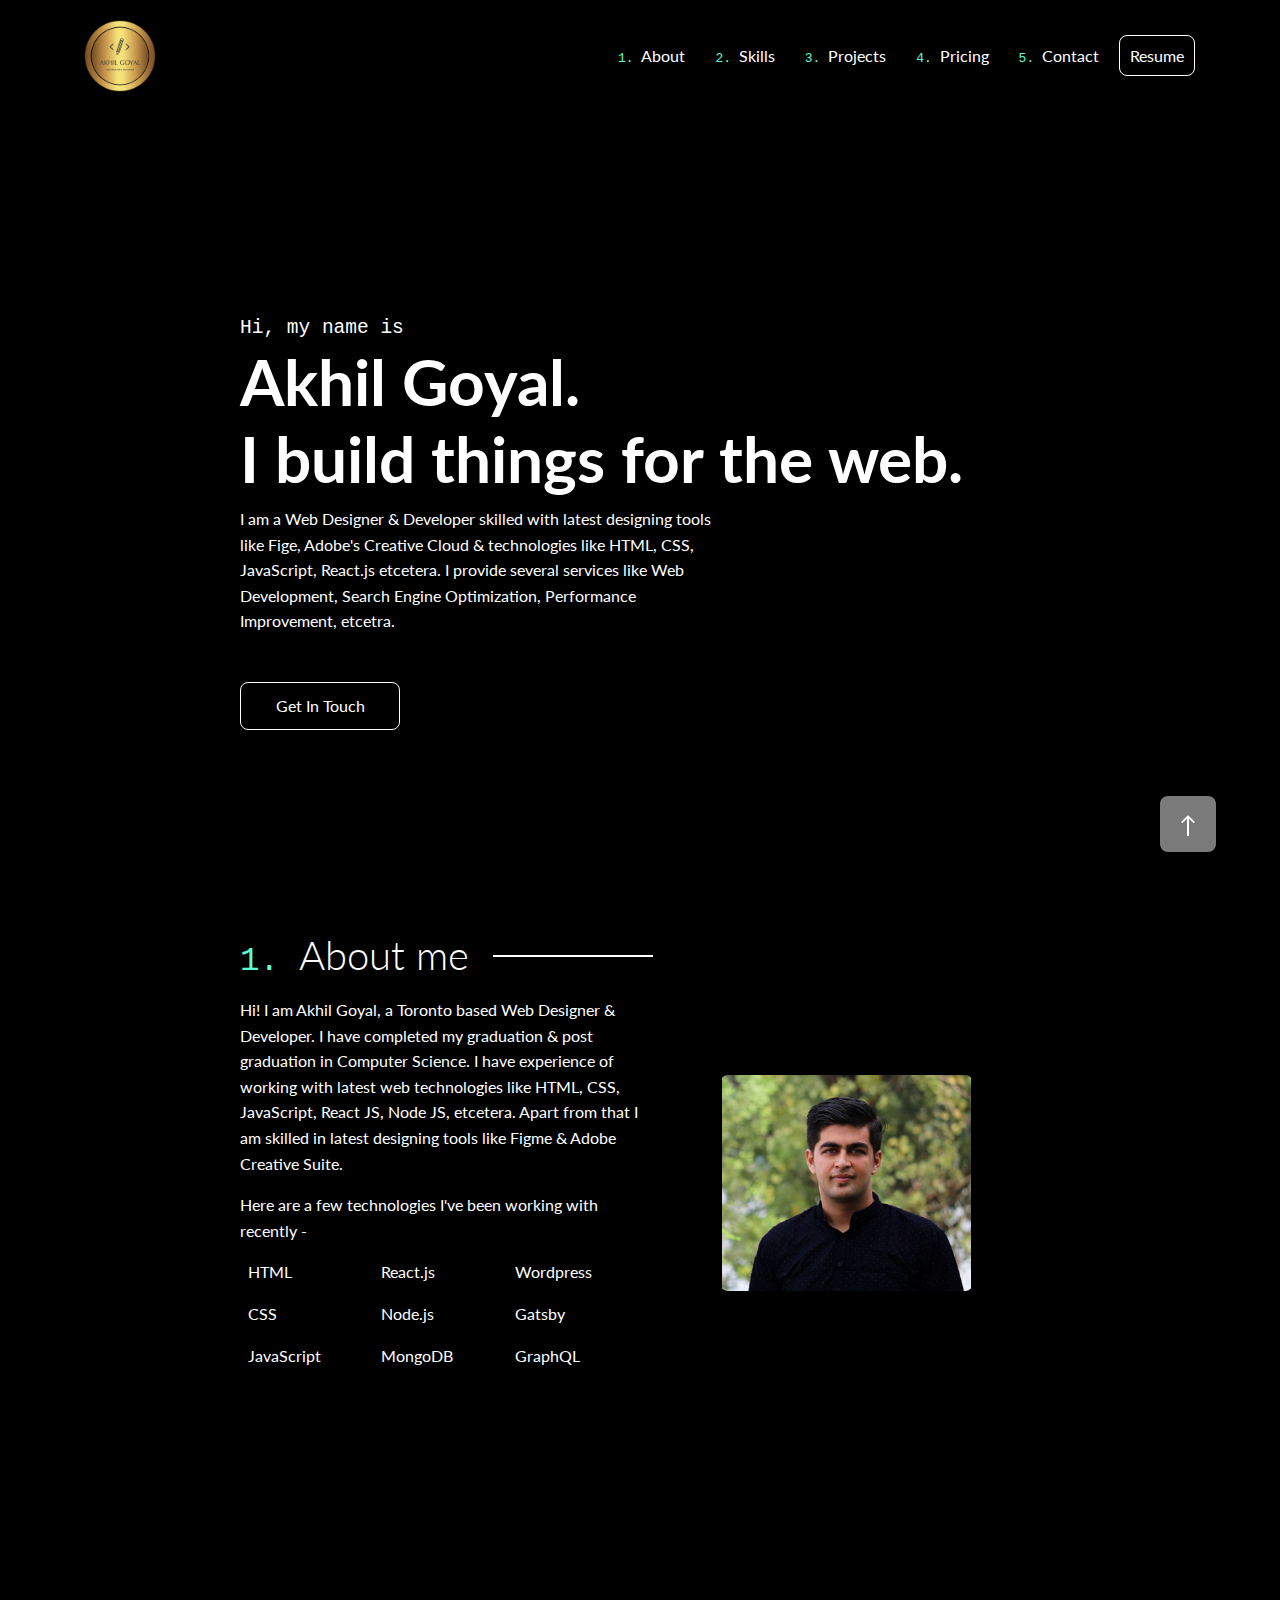
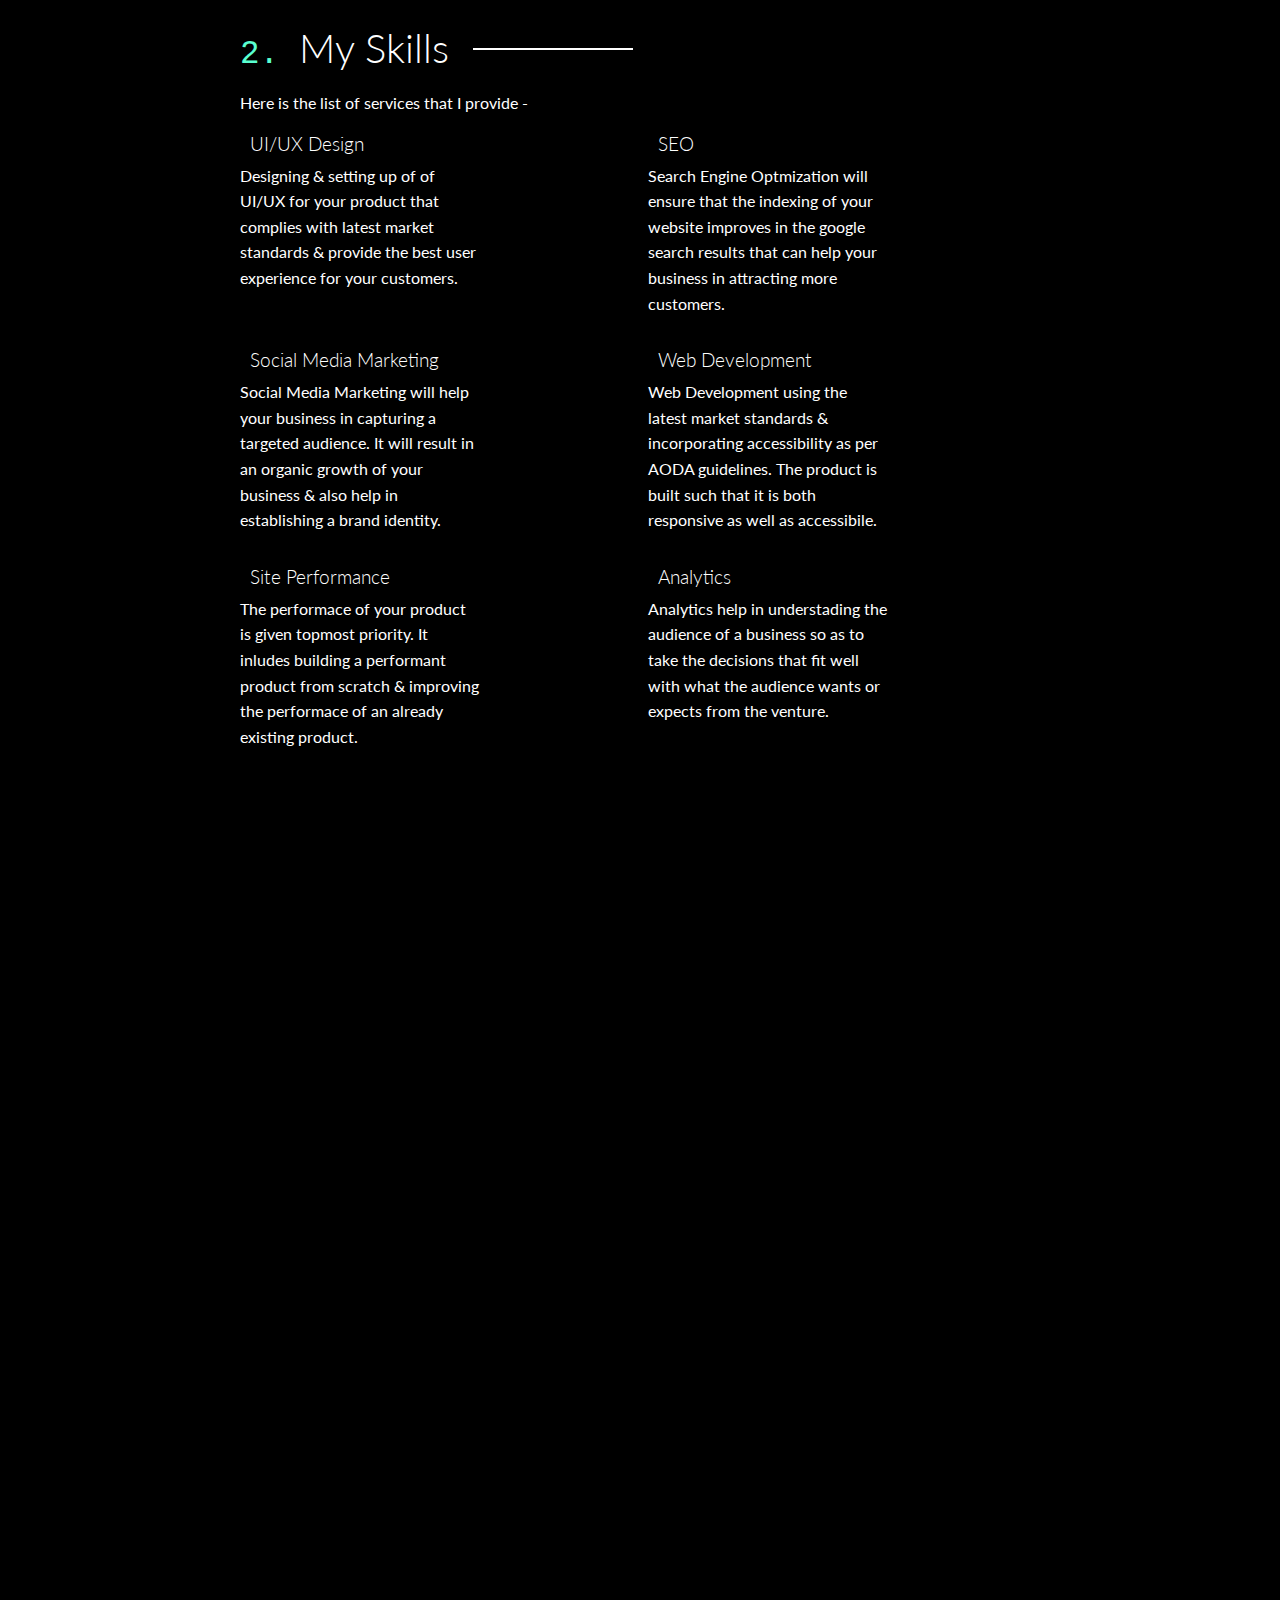
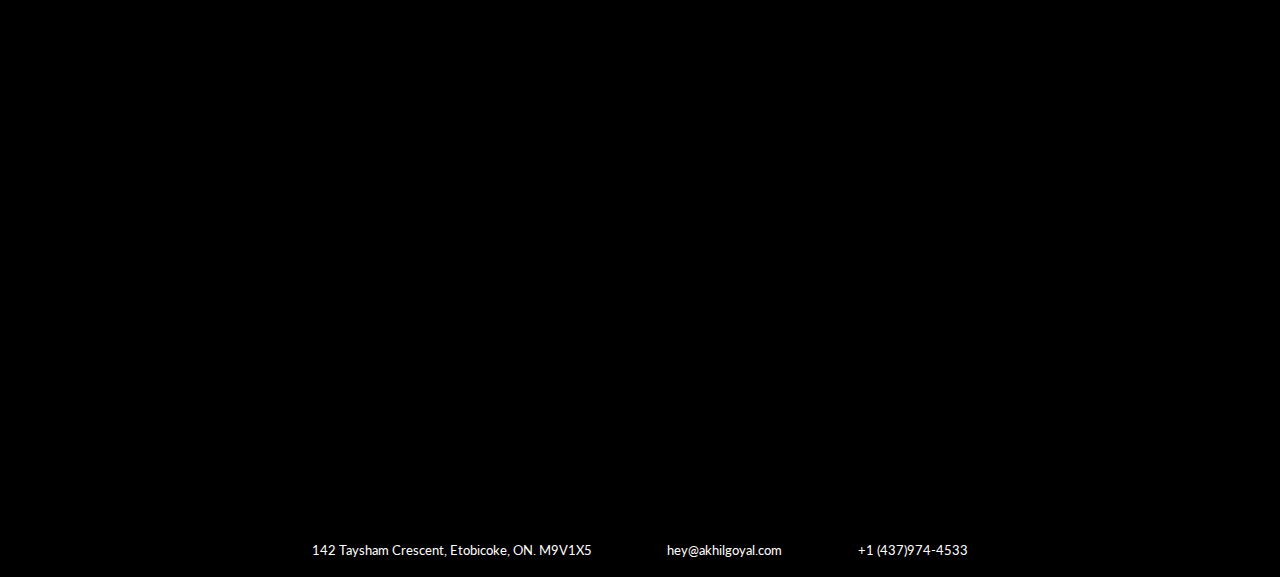
==== commit b28133cc: "Improved the performace metric." ====
--- a/index.html
+++ b/index.html
@@ -5,12 +5,15 @@
     <meta charset="UTF-8">
     <meta http-equiv="X-UA-Compatible" content="IE=edge">
     <meta name="viewport" content="width=device-width, initial-scale=1.0">
+    <meta name="description" content="Akhil Goyal's Portfolio Website.">
+    <meta name="author" content="Akhil Goyal">
     <link rel="stylesheet" href="./css/resets.css">
     <link rel="stylesheet" href="./css/styles.css">
     <link rel="stylesheet" href="./css/responsive.css">
     <link rel="icon" type="image/png" href="./resources/img/logo.png" />
-    <script src="https://kit.fontawesome.com/ba2f0fa843.js" crossorigin="anonymous"></script>
+    <script async src="https://kit.fontawesome.com/ba2f0fa843.js" crossorigin="anonymous"></script>
     <title>Akhil Goyal | Portfolio</title>
+
 </head>
 
 <body>
@@ -188,7 +191,7 @@
                 <div class="skill">
                     <div class="skill-title">
                         <i class="skill-graphic fas fa-pencil-ruler"></i>
-                        <h4>UI/UX Design</h4>
+                        <h2>UI/UX Design</h2>
                     </div>
                     <p>Designing & setting up of of UI/UX for your product that complies with latest market standards &
                         provide the best user experience for your customers. </p>
@@ -196,7 +199,7 @@
                 <div class="skill">
                     <div class="skill-title">
                         <i class="skill-graphic fas fa-search"></i>
-                        <h4>SEO</h4>
+                        <h2>SEO</h2>
                     </div>
                     <p>Search Engine Optmization will ensure that the indexing of your website improves in the google
                         search results that can help your business in attracting more customers.</p>
@@ -204,7 +207,7 @@
                 <div class="skill">
                     <div class="skill-title">
                         <i class="skill-graphic fas fa-hashtag"></i>
-                        <h4>Social Media Marketing</h4>
+                        <h2>Social Media Marketing</h2>
                     </div>
                     <p>Social Media Marketing will help your business in capturing a targeted audience. It will result
                         in an organic growth of your business & also help in establishing a brand identity.</p>
@@ -212,7 +215,7 @@
                 <div class="skill">
                     <div class="skill-title">
                         <i class="skill-graphic fas fa-code"></i>
-                        <h4>Web Development</h4>
+                        <h2>Web Development</h2>
                     </div>
                     <p>Web Development using the latest market standards & incorporating accessibility as per AODA
                         guidelines. The product is built such that it is both responsive as well as accessibile.</p>
@@ -220,7 +223,7 @@
                 <div class="skill">
                     <div class="skill-title">
                         <i class="skill-graphic fas fa-rocket"></i>
-                        <h4>Site Performance</h4>
+                        <h2>Site Performance</h2>
                     </div>
                     <p>The performace of your product is given topmost priority. It inludes building a performant
                         product from scratch & improving the performace of an already existing product.</p>
@@ -228,7 +231,7 @@
                 <div class="skill">
                     <div class="skill-title">
                         <i class="skill-graphic fas fa-filter"></i>
-                        <h4>Analytics</h4>
+                        <h2>Analytics</h2>
                     </div>
                     <p>Analytics help in understading the audience of a business so as to take the decisions that fit
                         well with what the audience wants or expects from the venture.</p>
@@ -270,9 +273,11 @@
                             <code>Web Audio API</code>
                         </div>
                         <div class="project-1-links">
-                            <a target="_blank" href="https://github.com/akhil-goyal/audio-project-boombox"><i
+                            <a aria-label="Open boombox project's github repository" rel="noreferrer" target="_blank"
+                                href="https://github.com/akhil-goyal/audio-project-boombox"><i
                                     class="fab fa-github"></i></a>
-                            <a target="_blank" href="https://akhil-goyal.github.io/audio-project-boombox/"><i
+                            <a aria-label="Check boombox project live" rel="noreferrer" target="_blank"
+                                href="https://akhil-goyal.github.io/audio-project-boombox/"><i
                                     class="fas fa-external-link-alt"></i></a>
                         </div>
                     </div>
@@ -294,9 +299,11 @@
                             <code>Webpack</code>
                         </div>
                         <div class="project-2-links">
-                            <a target="_blank" href="https://github.com/akhil-goyal/react-ecommerce-project"><i
+                            <a aria-label="Open Spruce project's github repository" rel="noreferrer" target="_blank"
+                                href="https://github.com/akhil-goyal/react-ecommerce-project"><i
                                     class="fab fa-github"></i></a>
-                            <a target="_blank" href="https://lucid-torvalds-f1e00e.netlify.app/#/"><i
+                            <a aria-label="Check Spruce project live" rel="noreferrer" target="_blank"
+                                href="https://lucid-torvalds-f1e00e.netlify.app/#/"><i
                                     class="fas fa-external-link-alt"></i></a>
                         </div>
                     </div>
@@ -318,9 +325,10 @@
                             <code>Netlify CMS</code>
                         </div>
                         <div class="project-3-links">
-                            <a target="_blank" href="https://github.com/akhil-goyal/gatsby-blog"><i
-                                    class="fab fa-github"></i></a>
-                            <a target="_blank" href="https://topcoded.com/"><i class="fas fa-external-link-alt"></i></a>
+                            <a aria-label="Open Topcoded project's github repository" rel="noreferrer" target="_blank"
+                                href="https://github.com/akhil-goyal/gatsby-blog"><i class="fab fa-github"></i></a>
+                            <a aria-label="Check Topcoded project live" rel="noreferrer" target="_blank"
+                                href="https://topcoded.com/"><i class="fas fa-external-link-alt"></i></a>
                         </div>
                     </div>
                 </div>
@@ -339,7 +347,7 @@
                 <div class="extra">
                     <div class="extra-head">
                         <i class="far fa-image"></i>
-                        <a target="_blank"
+                        <a aria-label="Open Moodboard Project" rel="noreferrer" target="_blank"
                             href="https://drive.google.com/file/d/16kKu9jva4Bkp8c8GrUptOVcnuK-NfDQ0/view?usp=sharing">
                             <i class="fas fa-external-link-alt"></i>
                         </a>
@@ -356,7 +364,7 @@
                 <div class="extra">
                     <div class="extra-head">
                         <i class="fas fa-video"></i>
-                        <a target="_blank"
+                        <a aria-label="Open Logo Reveal Project" rel="noreferrer" target="_blank"
                             href="https://drive.google.com/file/d/1v5zhHHEVkMMo6-WKzNR6t6R9WZIqLvGD/view?usp=sharing">
                             <i class="fas fa-external-link-alt"></i>
                         </a>
@@ -373,7 +381,7 @@
                 <div class="extra">
                     <div class="extra-head">
                         <i class="far fa-image"></i>
-                        <a target="_blank"
+                        <a aria-label="Open User Persona Project" rel="noreferrer" target="_blank"
                             href="https://drive.google.com/file/d/1LM6iiMCtpzrval7Dnekmh_Gv-wPcM4qp/view?usp=sharing">
                             <i class="fas fa-external-link-alt"></i>
                         </a>
@@ -391,7 +399,7 @@
                 <div class="extra">
                     <div class="extra-head">
                         <i class="fas fa-file"></i>
-                        <a target="_blank"
+                        <a aria-label="Open Ui Kit Project" rel="noreferrer" target="_blank"
                             href="https://drive.google.com/file/d/162kHTL2SANYfiDN7Gb3I04SVTAWslNRS/view?usp=sharing">
                             <i class="fas fa-external-link-alt"></i>
                         </a>
@@ -408,7 +416,7 @@
                 <div class="extra">
                     <div class="extra-head">
                         <i class="far fa-image"></i>
-                        <a target="_blank"
+                        <a aria-label="Open Preloader Project" rel="noreferrer" target="_blank"
                             href="https://drive.google.com/file/d/1SaVuPf-DTDFg2fweZxjB7M7bYjtjpAqM/view?usp=sharing">
                             <i class="fas fa-external-link-alt"></i>
                         </a>
@@ -425,7 +433,7 @@
                 <div class="extra">
                     <div class="extra-head">
                         <i class="fas fa-video"></i>
-                        <a target="_blank"
+                        <a aria-label="Open Kinetic Typography Project" rel="noreferrer" target="_blank"
                             href="https://drive.google.com/file/d/1w8OH6gVwhLKzqJfmIynOf89Dkwnhmtmb/view?usp=sharing">
                             <i class="fas fa-external-link-alt"></i>
                         </a>
@@ -459,7 +467,7 @@
                         <i class="fas fa-star"></i>
                     </div>
                     <div class="package-title">
-                        <h4>Bronze</h4>
+                        <h2>Bronze</h2>
                     </div>
                     <div class="package-services">
                         <p>WordPress Template</p>
@@ -474,7 +482,7 @@
                         <p>2 Rounds of Revisions</p>
                     </div>
                     <div class="package-price">
-                        <h5><strong>$1200</strong></h5>
+                        <h3><strong>$1200</strong></h3>
                     </div>
                 </div>
                 <div class="package">
@@ -482,7 +490,7 @@
                         <i class="fas fa-rocket"></i>
                     </div>
                     <div class="package-title">
-                        <h4>Silver</h4>
+                        <h2>Silver</h2>
                     </div>
                     <div class="package-services">
                         <p>Customized WP Theme</p>
@@ -501,7 +509,7 @@
                         <p>XML Sitemap</p>
                     </div>
                     <div class="package-price">
-                        <h5><strong>$3000</strong></h5>
+                        <h3><strong>$3000</strong></h3>
                     </div>
                 </div>
                 <div class="package">
@@ -509,7 +517,7 @@
                         <i class="fas fa-space-shuttle"></i>
                     </div>
                     <div class="package-title">
-                        <h4>Gold</h4>
+                        <h2>Gold</h2>
                     </div>
                     <div class="package-services">
                         <p>Website From Scratch</p>
@@ -530,7 +538,7 @@
                         <p>XML Sitemap</p>
                     </div>
                     <div class="package-price">
-                        <h5><strong>$7000</strong></h5>
+                        <h3><strong>$7000</strong></h3>
                     </div>
                 </div>
             </div>
@@ -560,13 +568,18 @@
 
     <footer>
         <div class="social">
-            <a target="_blank" href="https://www.facebook.com/akhil.goyal.73997"><i class="fab fa-facebook"></i></a>
-            <a target="_blank" href="https://www.instagram.com/akhilgoyal_/"><i class="fab fa-instagram"></i></a>
-            <a target="_blank" href="https://twitter.com/akhilgoyal_"><i class="fab fa-twitter"></i></a>
-            <a target="_blank" href="https://www.linkedin.com/in/akhil-goyal-780a5b136/"><i
-                    class="fab fa-linkedin"></i></a>
-            <a target="_blank" href="https://medium.com/@akhilgoyal_"><i class="fab fa-medium"></i></a>
-            <a target="_blank" href="https://github.com/akhil-goyal"><i class="fab fa-github"></i></a>
+            <a target="_blank" aria-label="Facebook" rel="noreferrer"
+                href="https://www.facebook.com/akhil.goyal.73997"><i class="fab fa-facebook"></i></a>
+            <a target="_blank" aria-label="Instagram" rel="noreferrer" href="https://www.instagram.com/akhilgoyal_/"><i
+                    class="fab fa-instagram"></i></a>
+            <a target="_blank" aria-label="Twitter" rel="noreferrer" href="https://twitter.com/akhilgoyal_"><i
+                    class="fab fa-twitter"></i></a>
+            <a target="_blank" aria-label="Linkedin" rel="noreferrer"
+                href="https://www.linkedin.com/in/akhil-goyal-780a5b136/"><i class="fab fa-linkedin"></i></a>
+            <a target="_blank" aria-label="Medium" rel="noreferrer" href="https://medium.com/@akhilgoyal_"><i
+                    class="fab fa-medium"></i></a>
+            <a target="_blank" aria-label="Github" rel="noreferrer" href="https://github.com/akhil-goyal"><i
+                    class="fab fa-github"></i></a>
         </div>
         <div class="details">
             <div class="detail">
@@ -593,7 +606,7 @@
         </a>
     </div>
 
-    <script src="./js/scripts.js"></script>
+    <script async src="./js/scripts.js"></script>
 
 </body>
 
--- a/css/styles.css
+++ b/css/styles.css
@@ -6,6 +6,10 @@
   padding: 0 40px;
 }
 
+section{
+  content-visibility: auto;
+}
+
 .navbar {
   background-color: black;
   color: #fff;
@@ -42,6 +46,12 @@
     background-color: transparent;
     border: 1px solid #fff;
     border-radius: 0.5em;
+    transition: all .1s ease-in-out;
+}
+
+.resume-btn:hover{
+  transform: scale(1.1);
+  cursor: pointer;
 }
 
 .mobile-header {
@@ -219,7 +229,7 @@
     color: #59ffd0;
 }
 
-.skill-title h4 {
+.skill-title h2 {
     margin-left: 0.5em;
     font-size: 1.4em;
 }
@@ -346,6 +356,15 @@
 {
   font-size: 1em;
   color: white;
+  transition: all .1s ease-in-out;
+}
+
+.project-1-links i:hover,
+.project-2-links i:hover,
+.project-3-links i:hover
+{
+  transform: scale(1.1);
+  cursor: pointer;
 }
 
 .project-1-technologies code:not(:last-child),
@@ -424,8 +443,13 @@
 .extra-head a {
   color: white;
   font-size: 0.8em;
-}
-
+  transition: all .1s ease-in-out;
+}
+
+.extra-head a:hover {
+  transform: scale(1.1);
+  cursor: pointer;
+}
 
 .extra-body {
   display: flex;
@@ -502,7 +526,7 @@
   font-size: 4em;
 }
 
-.package-title h4 {
+.package-title h2 {
   font-size: 1.5em;
 }
 
@@ -518,7 +542,7 @@
   color: rgb(216, 216, 216);
 }
 
-.package-price h5 {
+.package-price h3 {
   font-size: 2em;
   font-weight: bolder;
   color: #59ffd0;
@@ -568,6 +592,12 @@
   color: #59ffd0;
   border-radius: 0.5em;
   margin-top: 2em;
+  transition: all .1s ease-in-out;
+}
+
+.button-contact:hover{
+  transform: scale(1.1);
+  cursor: pointer;
 }
 
 /* FOOTER */
@@ -594,6 +624,11 @@
   margin: 0em 1em;
   font-size: 1.2em;
   color: #59ffd0;
+  transition: transform 0.2s ease-in;
+}
+
+footer .social > a:hover{
+  transform: translateY(-5px);
 }
 
 footer .details {
--- a/css/responsive.css
+++ b/css/responsive.css
@@ -234,7 +234,7 @@
     color: #59ffd0;
 }
 
-.skill-title h4 {
+.skill-title h2 {
     margin-left: 0.5em;
     font-size: 1.4em;
 }
@@ -536,7 +536,7 @@
     font-size: 6em;
 }
 
-.package-title h4 {
+.package-title h2 {
     font-size: 2em;
 }
 
@@ -552,7 +552,7 @@
     color: rgb(216, 216, 216);
 }
 
-.package-price h5 {
+.package-price h3 {
     font-size: 2em;
     font-weight: bolder;
     color: #59ffd0;
@@ -909,7 +909,7 @@
     color: #59ffd0;
 }
 
-.skill-title h4 {
+.skill-title h2 {
     margin-left: 0.5em;
     font-size: 1.4em;
 }
@@ -1191,7 +1191,7 @@
     font-size: 4em;
 }
 
-.package-title h4 {
+.package-title h2 {
     font-size: 1.5em;
 }
 
@@ -1207,7 +1207,7 @@
     color: rgb(216, 216, 216);
 }
 
-.package-price h5 {
+.package-price h3 {
     font-size: 2em;
     font-weight: bolder;
     color: #59ffd0;
@@ -1555,7 +1555,7 @@
   color: #59ffd0;
 }
 
-.skill-title h4 {
+.skill-title h2 {
   margin-left: 0.5em;
   font-size: 1.4em;
 }
@@ -1837,7 +1837,7 @@
   font-size: 4em;
 }
 
-.package-title h4 {
+.package-title h2 {
   font-size: 1.5em;
 }
 
@@ -1853,7 +1853,7 @@
   color: rgb(216, 216, 216);
 }
 
-.package-price h5 {
+.package-price h3 {
   font-size: 2em;
   font-weight: bolder;
   color: #59ffd0;
@@ -2201,7 +2201,7 @@
   color: #59ffd0;
 }
 
-.skill-title h4 {
+.skill-title h2 {
   margin-left: 0.5em;
   font-size: 1.4em;
 }
@@ -2483,7 +2483,7 @@
   font-size: 4em;
 }
 
-.package-title h4 {
+.package-title h2 {
   font-size: 1.5em;
 }
 
@@ -2499,7 +2499,7 @@
   color: rgb(216, 216, 216);
 }
 
-.package-price h5 {
+.package-price h3 {
   font-size: 2em;
   font-weight: bolder;
   color: #59ffd0;
@@ -2844,7 +2844,7 @@
     color: #59ffd0;
 }
 
-.skill-title h4 {
+.skill-title h2 {
     margin-left: 0.5em;
     font-size: 1.2em;
 }
@@ -3133,7 +3133,7 @@
     font-size: 3em;
 }
 
-.package-title h4 {
+.package-title h2 {
     font-size: 1.3em;
 }
 
@@ -3149,7 +3149,7 @@
     color: rgb(216, 216, 216);
 }
 
-.package-price h5 {
+.package-price h3 {
     font-size: 1.8em;
     font-weight: bolder;
     color: #59ffd0;
@@ -3495,7 +3495,7 @@
     color: #59ffd0;
 }
 
-.skill-title h4 {
+.skill-title h2 {
     margin-left: 0.5em;
     font-size: 1.2em;
 }
@@ -3790,7 +3790,7 @@
     font-size: 3em;
 }
 
-.package-title h4 {
+.package-title h2 {
     font-size: 1.3em;
 }
 
@@ -3806,7 +3806,7 @@
     color: rgb(216, 216, 216);
 }
 
-.package-price h5 {
+.package-price h3 {
     font-size: 1.8em;
     font-weight: bolder;
     color: #59ffd0;
@@ -4155,7 +4155,7 @@
         color: #59ffd0;
     }
     
-    .skill-title h4 {
+    .skill-title h2 {
         margin-left: 0.5em;
         font-size: 1.2em;
     }
@@ -4450,7 +4450,7 @@
         font-size: 3em;
     }
     
-    .package-title h4 {
+    .package-title h2 {
         font-size: 1.3em;
     }
     
@@ -4466,7 +4466,7 @@
         color: rgb(216, 216, 216);
     }
     
-    .package-price h5 {
+    .package-price h3 {
         font-size: 1.8em;
         font-weight: bolder;
         color: #59ffd0;
@@ -4849,7 +4849,7 @@
     color: #59ffd0;
 }
 
-.skill-title h4 {
+.skill-title h2 {
     margin-left: 0.5em;
     font-size: 1.2em;
 }
@@ -5171,7 +5171,7 @@
     font-size: 3em;
 }
 
-.package-title h4 {
+.package-title h2 {
     font-size: 1.3em;
 }
 
@@ -5187,7 +5187,7 @@
     color: rgb(216, 216, 216);
 }
 
-.package-price h5 {
+.package-price h3 {
     font-size: 1.5em;
     font-weight: bolder;
     color: #59ffd0;
@@ -5643,7 +5643,7 @@
     color: #59ffd0;
 }
 
-.skill-title h4 {
+.skill-title h2 {
     margin-left: 0.5em;
     font-size: 1.2em;
 }
@@ -5969,7 +5969,7 @@
     font-size: 3em;
 }
 
-.package-title h4 {
+.package-title h2 {
     font-size: 1.1em;
 }
 
@@ -5985,7 +5985,7 @@
     color: rgb(216, 216, 216);
 }
 
-.package-price h5 {
+.package-price h3 {
     font-size: 1.3em;
     font-weight: bolder;
     color: #59ffd0;
@@ -6424,7 +6424,7 @@
     color: #59ffd0;
 }
 
-.skill-title h4 {
+.skill-title h2 {
     margin-left: 0.5em;
     font-size: 1em;
 }
@@ -6746,7 +6746,7 @@
     font-size: 1.5em;
 }
 
-.package-title h4 {
+.package-title h2 {
     font-size: 0.9em;
 }
 
@@ -6762,7 +6762,7 @@
     color: rgb(216, 216, 216);
 }
 
-.package-price h5 {
+.package-price h3 {
     font-size: 1em;
     font-weight: bolder;
     color: #59ffd0;
@@ -6972,4 +6972,18 @@
     100% {
         background-position: 0% 50%;
     }
-}+}
+
+@keyframes shake {
+    0% { transform: translate(1px, 1px) rotate(0deg); }
+    10% { transform: translate(-1px, -2px) rotate(-1deg); }
+    20% { transform: translate(-3px, 0px) rotate(1deg); }
+    30% { transform: translate(3px, 2px) rotate(0deg); }
+    40% { transform: translate(1px, -1px) rotate(1deg); }
+    50% { transform: translate(-1px, 2px) rotate(-1deg); }
+    60% { transform: translate(-3px, 1px) rotate(0deg); }
+    70% { transform: translate(3px, 1px) rotate(-1deg); }
+    80% { transform: translate(-1px, -1px) rotate(1deg); }
+    90% { transform: translate(1px, 2px) rotate(0deg); }
+    100% { transform: translate(1px, -2px) rotate(-1deg); }
+  }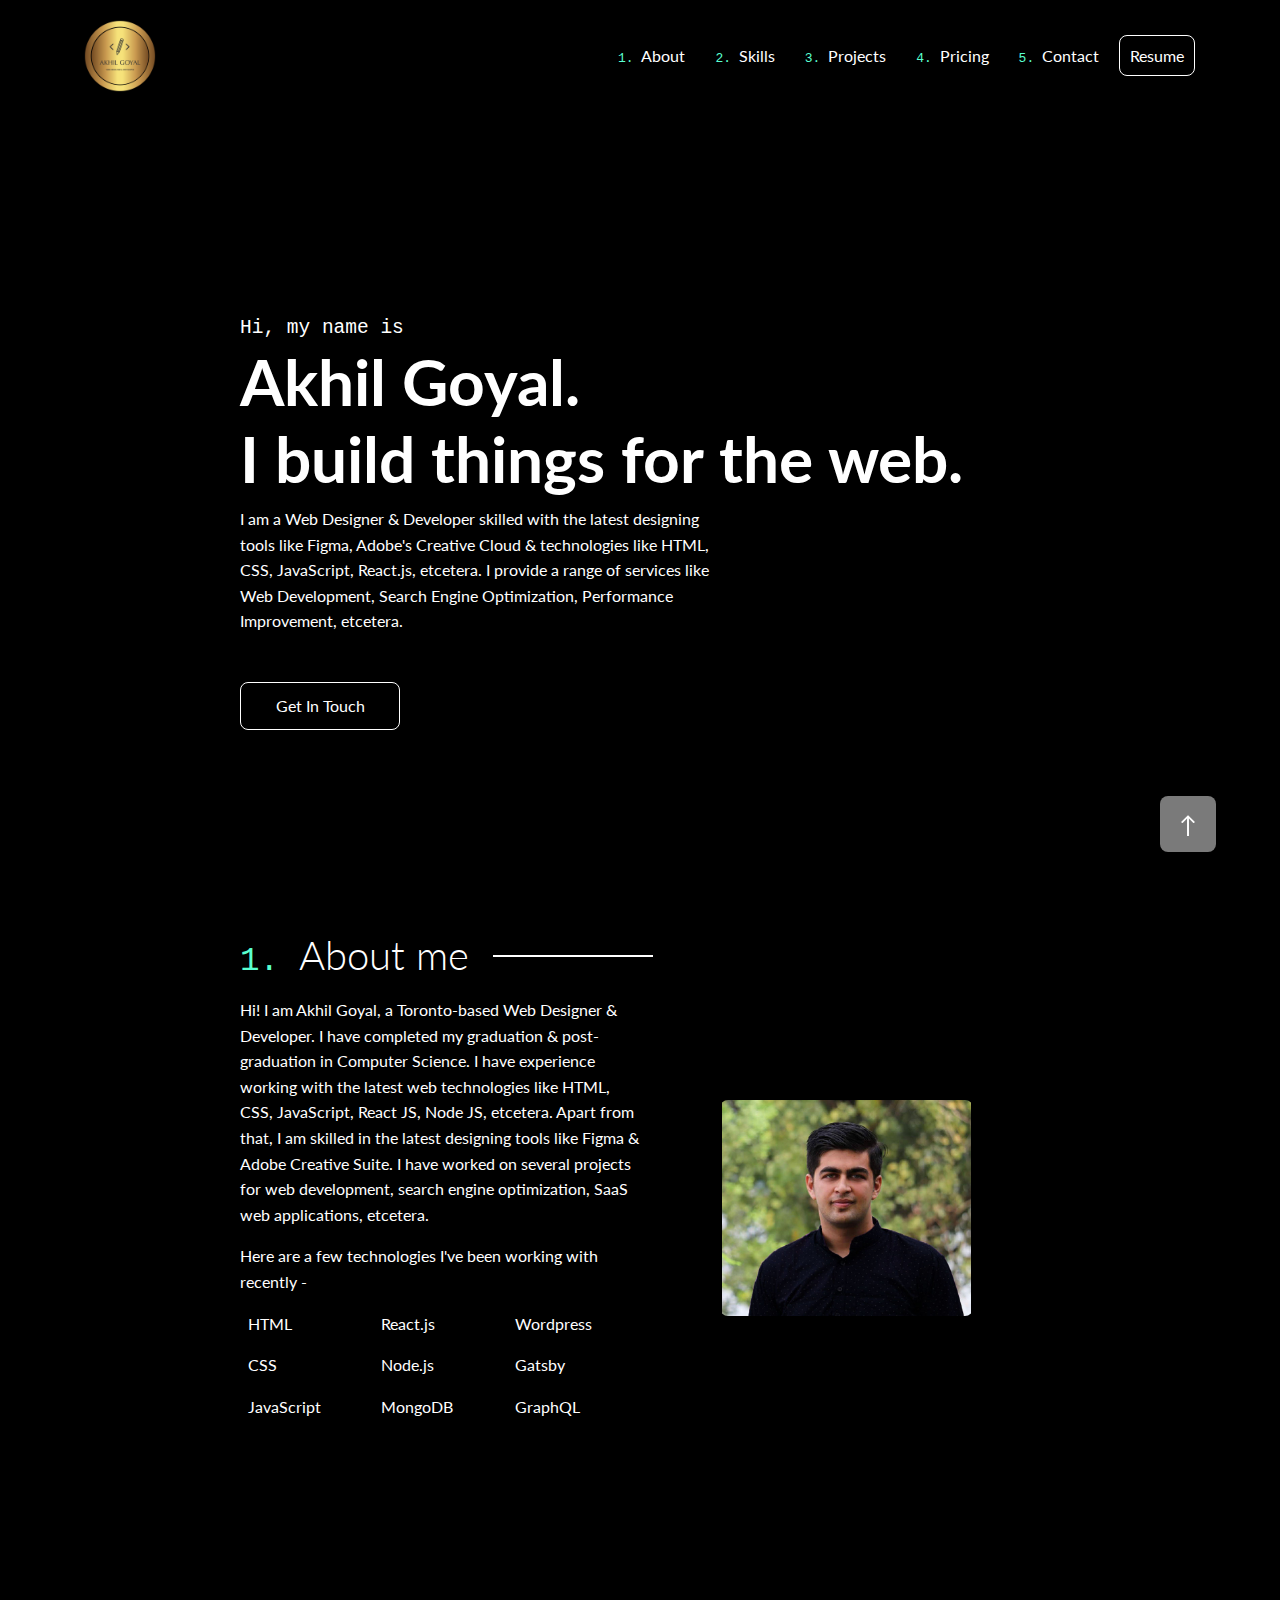
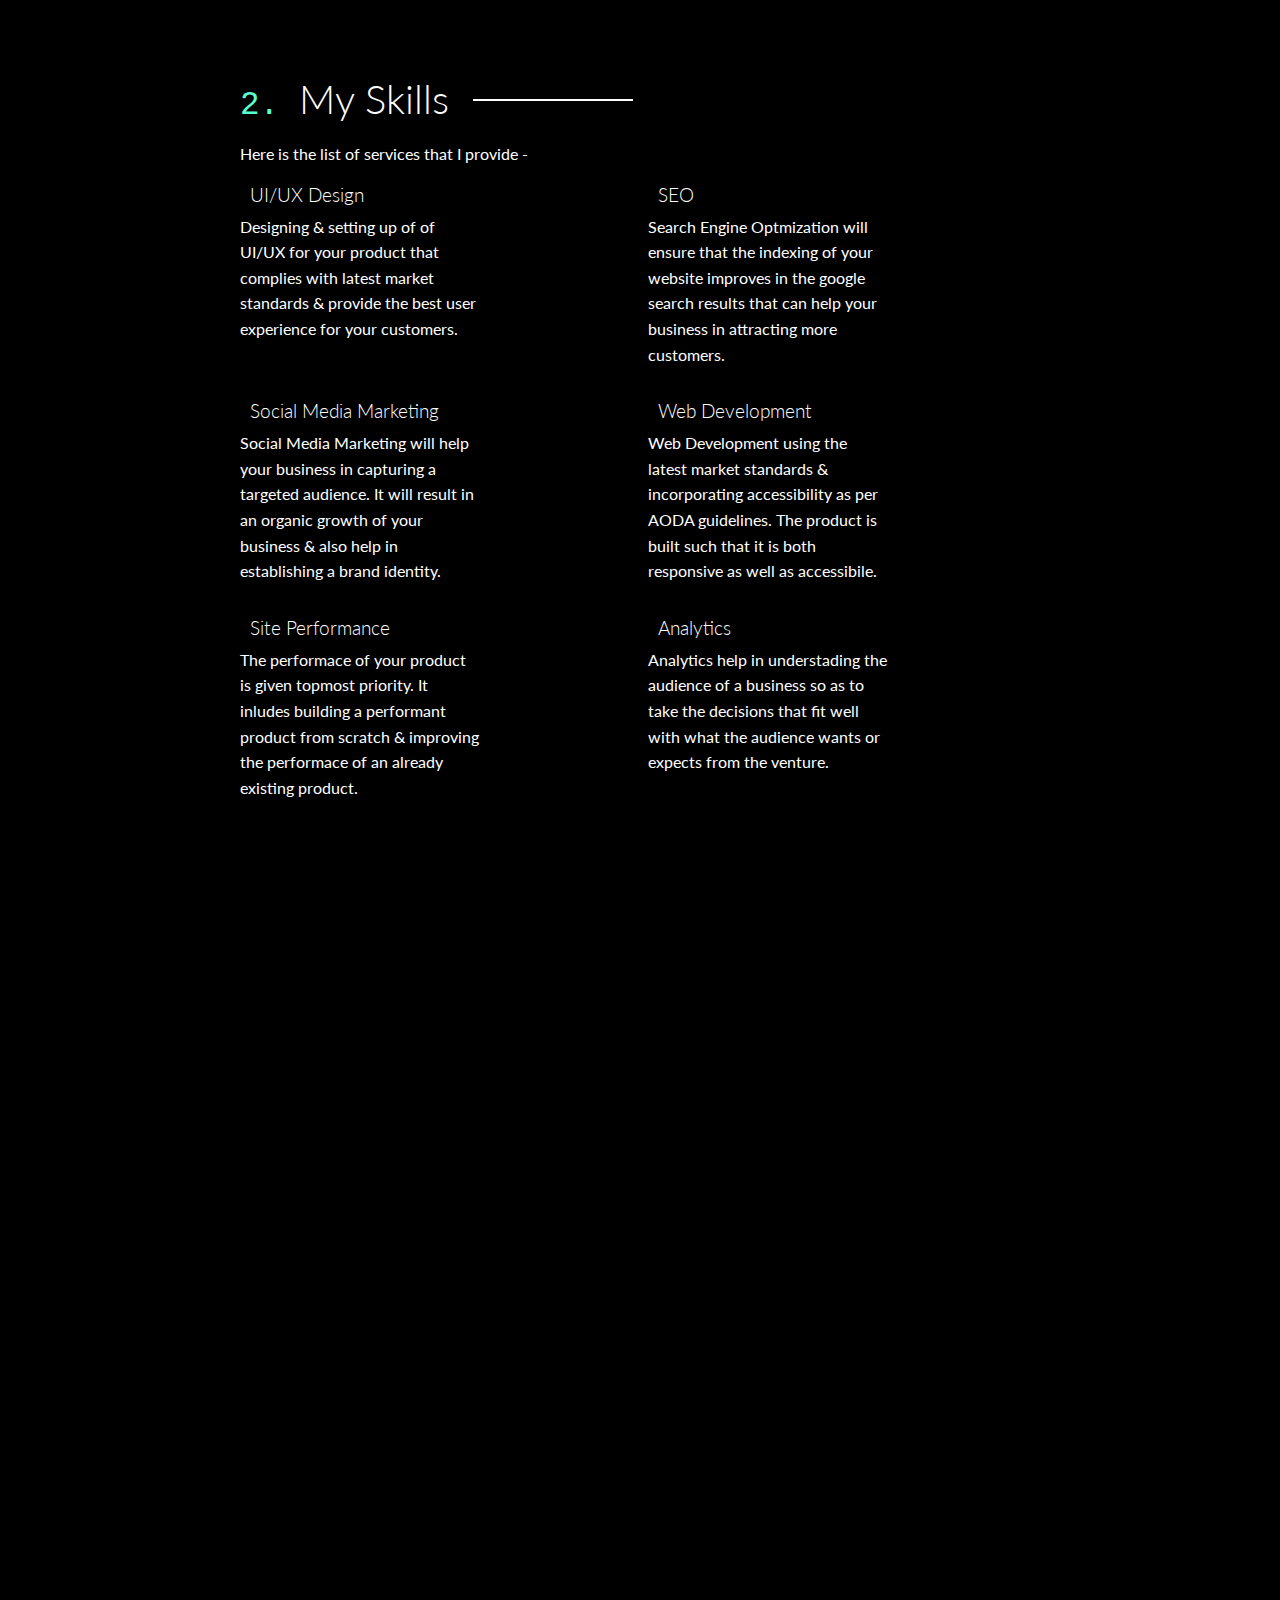
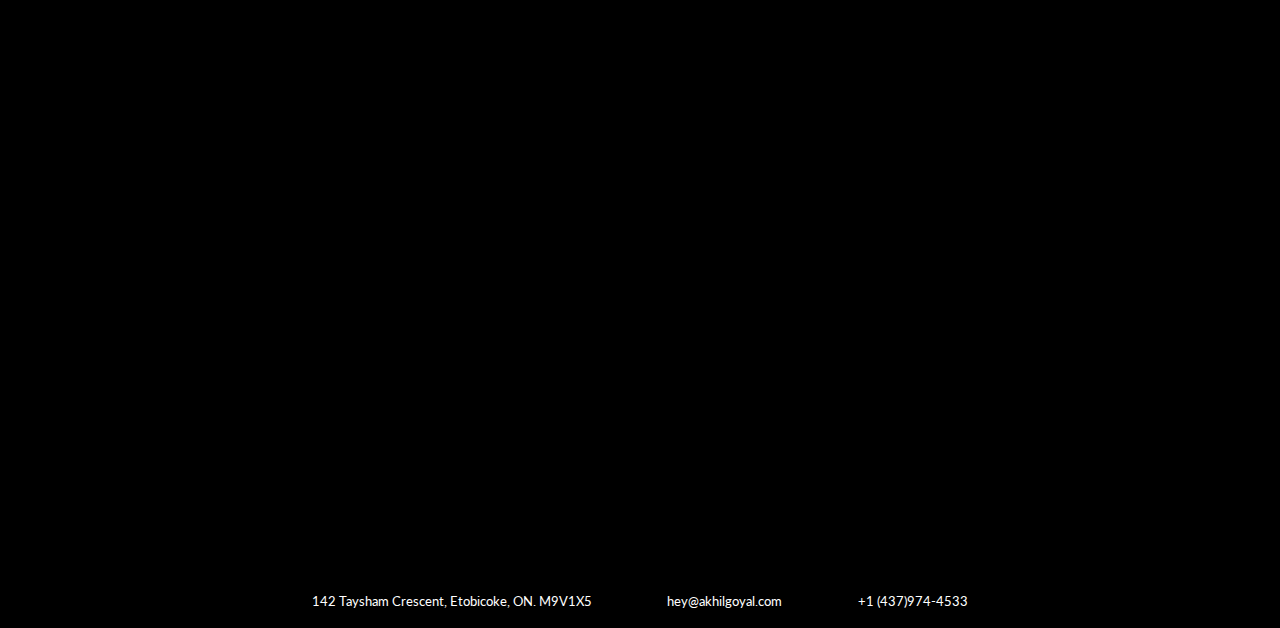
==== commit c9328493: "Corrected the text in hero & about sections." ====
--- a/index.html
+++ b/index.html
@@ -103,9 +103,9 @@
                 <code>Hi, my name is</code>
                 <h1>Akhil Goyal.</h1>
                 <h2>I build things for the web.</h2>
-                <p>I am a Web Designer & Developer skilled with latest designing tools like Fige, Adobe's Creative Cloud
-                    & technologies like HTML, CSS, JavaScript, React.js etcetera. I provide several services like Web
-                    Development, Search Engine Optimization, Performance Improvement, etcetra. </p>
+                <p>I am a Web Designer & Developer skilled with the latest designing tools like Figma, Adobe's Creative
+                    Cloud & technologies like HTML, CSS, JavaScript, React.js, etcetera. I provide a range of services
+                    like Web Development, Search Engine Optimization, Performance Improvement, etcetera. </p>
                 <a href="#section-contact"><button class="contact-btn">Get In Touch</button></a>
             </div>
 
@@ -122,10 +122,11 @@
 
                 <div class="about-info">
 
-                    <p>Hi! I am Akhil Goyal, a Toronto based Web Designer & Developer. I have completed my graduation &
-                        post graduation in Computer Science. I have experience of working with latest web technologies
-                        like HTML, CSS, JavaScript, React JS, Node JS, etcetera. Apart from that I am skilled in latest
-                        designing tools like Figme & Adobe Creative Suite. </p>
+                    <p>Hi! I am Akhil Goyal, a Toronto-based Web Designer & Developer. I have completed my graduation &
+                        post-graduation in Computer Science. I have experience working with the latest web technologies
+                        like HTML, CSS, JavaScript, React JS, Node JS, etcetera. Apart from that, I am skilled in the
+                        latest designing tools like Figma & Adobe Creative Suite. I have worked on several projects for
+                        web development, search engine optimization, SaaS web applications, etcetera. </p>
                     <p>Here are a few technologies I've been working with recently - </p>
 
                     <div class="section-technologies">
--- a/css/responsive.css
+++ b/css/responsive.css
@@ -724,8 +724,8 @@
       }
     
       .site-logo {
-          height: 5em;
-          width: 5em;
+          height: 6em;
+          width: 6em;
       }
     
       .resume-btn {
@@ -6986,4 +6986,4 @@
     80% { transform: translate(-1px, -1px) rotate(1deg); }
     90% { transform: translate(1px, 2px) rotate(0deg); }
     100% { transform: translate(1px, -2px) rotate(-1deg); }
-  }+}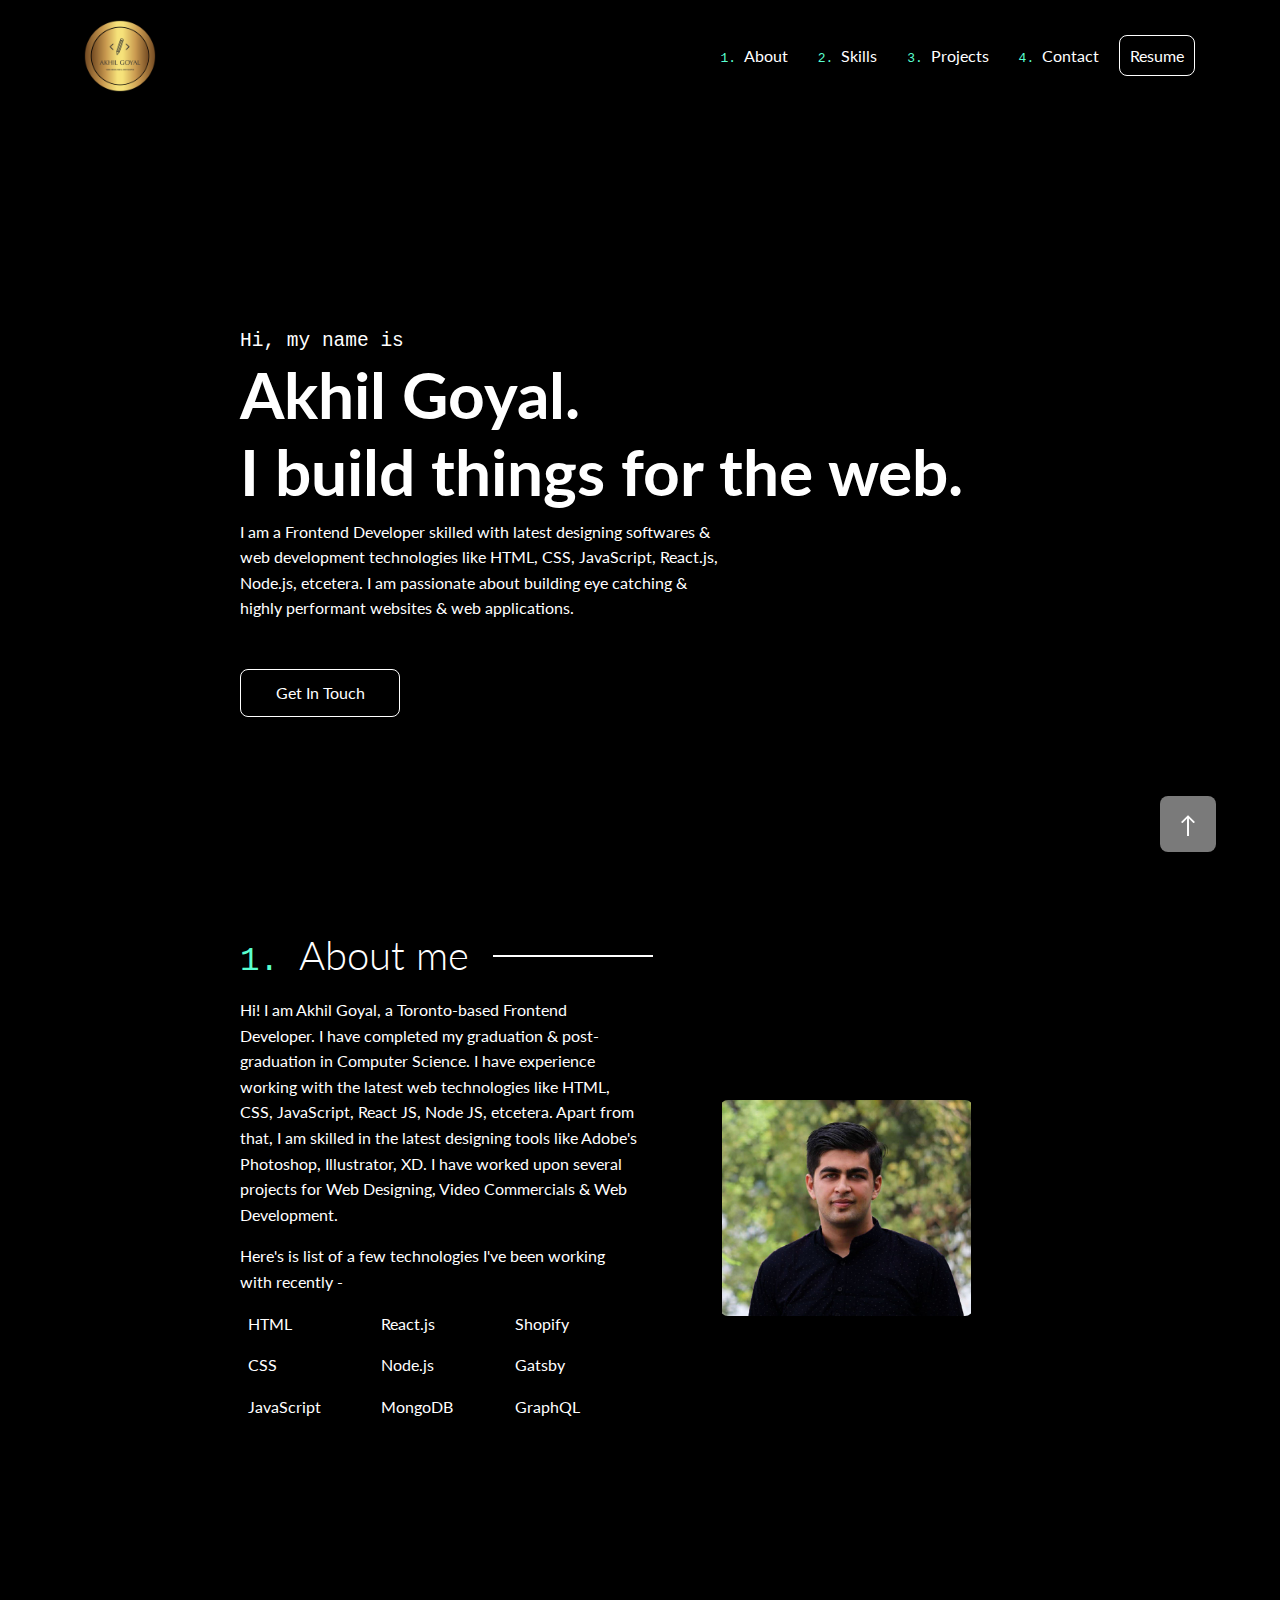
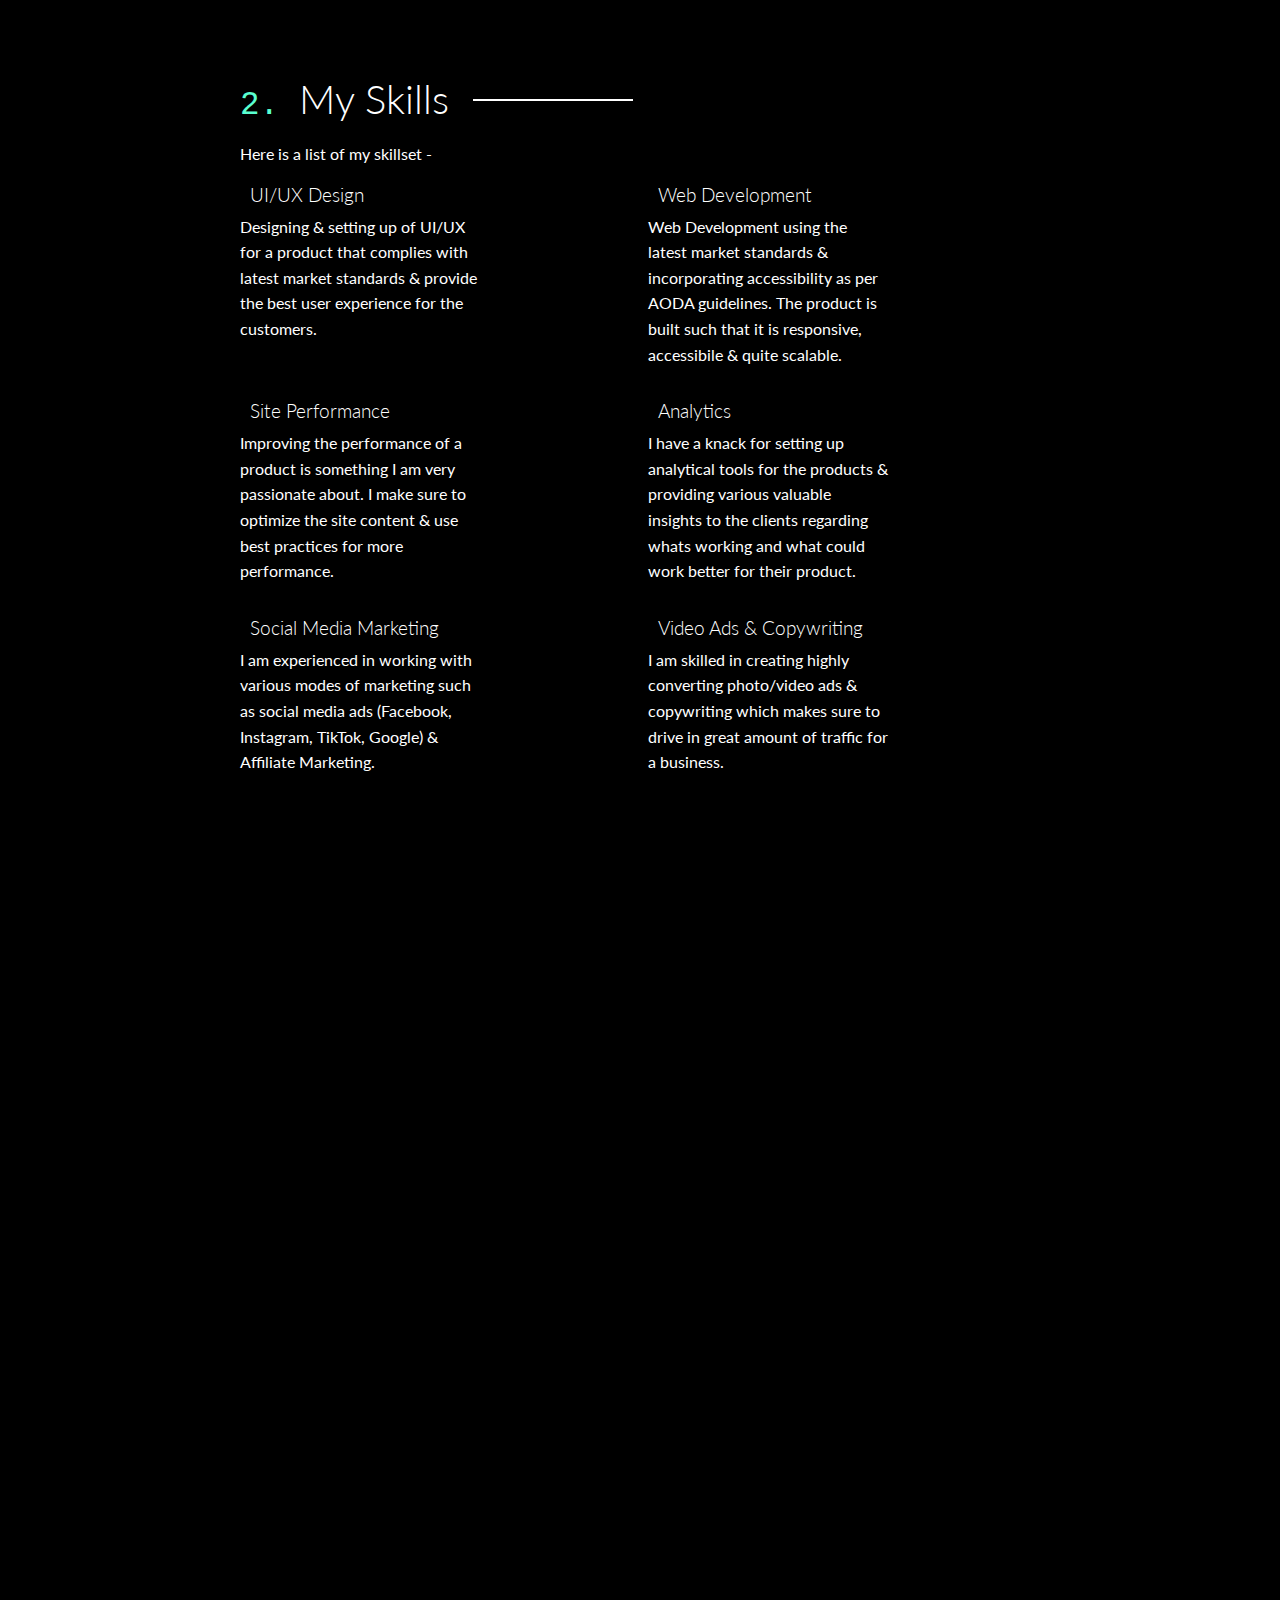
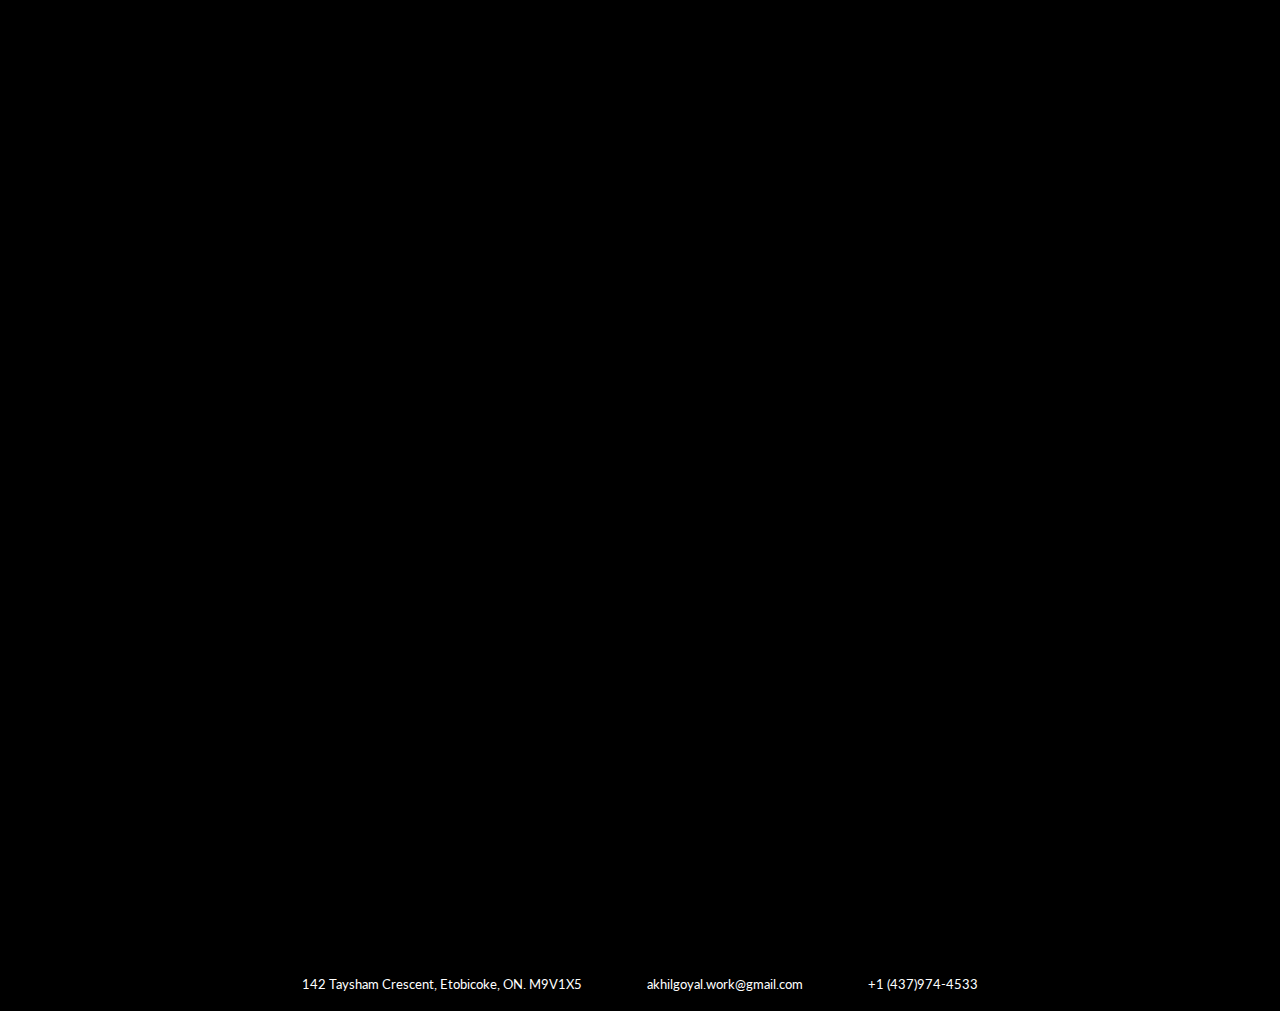
==== commit 913cc708: "Removed pricing section & updated skills, info & resume." ====
--- a/index.html
+++ b/index.html
@@ -1,614 +1,648 @@
 <!DOCTYPE html>
 <html lang="en">
-
-<head>
-    <meta charset="UTF-8">
-    <meta http-equiv="X-UA-Compatible" content="IE=edge">
-    <meta name="viewport" content="width=device-width, initial-scale=1.0">
-    <meta name="description" content="Akhil Goyal's Portfolio Website.">
-    <meta name="author" content="Akhil Goyal">
-    <link rel="stylesheet" href="./css/resets.css">
-    <link rel="stylesheet" href="./css/styles.css">
-    <link rel="stylesheet" href="./css/responsive.css">
+  <head>
+    <meta charset="UTF-8" />
+    <meta http-equiv="X-UA-Compatible" content="IE=edge" />
+    <meta name="viewport" content="width=device-width, initial-scale=1.0" />
+    <meta name="description" content="Akhil Goyal's Portfolio Website." />
+    <meta name="author" content="Akhil Goyal" />
+    <link rel="stylesheet" href="./css/resets.css" />
+    <link rel="stylesheet" href="./css/styles.css" />
+    <link rel="stylesheet" href="./css/responsive.css" />
     <link rel="icon" type="image/png" href="./resources/img/logo.png" />
-    <script async src="https://kit.fontawesome.com/ba2f0fa843.js" crossorigin="anonymous"></script>
+    <script
+      async
+      src="https://kit.fontawesome.com/ba2f0fa843.js"
+      crossorigin="anonymous"
+    ></script>
     <title>Akhil Goyal | Portfolio</title>
-
-</head>
-
-<body>
-
-    <aside id="page-top">
+  </head>
+
+  <body>
+    <aside id="page-top"></aside>
+
+    <aside>
+      <div class="side-bar">
+        <div class="sidebar-header">
+          <i class="sidebar-close fas fa-times"></i>
+        </div>
+        <div class="sidebar-body">
+          <div class="sidebar-item">
+            <code>1.</code>
+            <a class="sidebar-option" href="#section-about">About</a>
+          </div>
+
+          <div class="sidebar-item">
+            <code>2.</code>
+            <a class="sidebar-option" href="#section-skills">Skills</a>
+          </div>
+
+          <div class="sidebar-item">
+            <code>3.</code>
+            <a class="sidebar-option" href="#section-projects">Projects</a>
+          </div>
+
+          <div class="sidebar-item">
+            <code>4.</code>
+            <a class="sidebar-option" href="#section-contact">Contact</a>
+          </div>
+
+          <div class="sidebar-resume sidebar-item">
+            <a
+              class="sidebar-option"
+              download="akhilgoyal-resume"
+              href="./resources/documents/akhilgoyal-cv.pdf"
+              >Resume</a
+            >
+          </div>
+        </div>
+      </div>
     </aside>
 
-    <aside>
-        <div class="side-bar">
-
-            <div class="sidebar-header">
-                <i class="sidebar-close fas fa-times"></i>
-            </div>
-            <div class="sidebar-body">
-                <div class="sidebar-item">
-                    <code>1.</code>
-                    <a class="sidebar-option" href="#section-about">About</a>
-                </div>
-
-                <div class="sidebar-item">
-                    <code>2.</code>
-                    <a class="sidebar-option" href="#section-skills">Skills</a>
-                </div>
-
-                <div class="sidebar-item">
-                    <code>3.</code>
-                    <a class="sidebar-option" href="#section-projects">Projects</a>
-                </div>
-
-                <div class="sidebar-item">
-                    <code>4.</code>
-                    <a class="sidebar-option" href="#section-pricing">Pricing</a>
-                </div>
-
-                <div class="sidebar-item">
-                    <code>5.</code>
-                    <a class="sidebar-option" href="#section-contact">Contact</a>
-                </div>
-
-                <div class="sidebar-resume sidebar-item">
-                    <a class="sidebar-option" download="akhilgoyal-resume"
-                        href="./resources/documents/resume.pdf">Resume</a>
-                </div>
-            </div>
-        </div>
-    </aside>
-
     <header>
-
-        <div class="mobile-header">
-            <div class="navbar">
-                <div class="container flex">
-                    <img class="site-logo" src="./resources/img/logo.png" alt="Site logo" />
-                    <i class="menu-bar fas fa-bars"></i>
-                </div>
-            </div>
-        </div>
-
-        <div class="web-header">
-            <div class="navbar">
-                <div class="container flex">
-                    <img class="site-logo" src="./resources/img/logo.png" alt="Site logo" />
-                    <nav>
-                        <ul>
-                            <li><a href="#section-about"><code>1. </code>About</a></li>
-                            <li><a href="#section-skills"><code>2. </code>Skills</a></li>
-                            <li><a href="#section-projects"><code>3. </code>Projects</a></li>
-                            <li><a href="#section-pricing"><code>4. </code>Pricing</a></li>
-                            <li><a href="#section-contact"><code>5. </code>Contact</a></li>
-                            <li>
-                                <a class="resume-btn" download="akhilgoyal-resume"
-                                    href="./resources/documents/resume.pdf">Resume</a>
-                            </li>
-                        </ul>
-                    </nav>
-                </div>
-            </div>
-        </div>
-
+      <div class="mobile-header">
+        <div class="navbar">
+          <div class="container flex">
+            <img
+              class="site-logo"
+              src="./resources/img/logo.png"
+              alt="Site logo"
+            />
+            <i class="menu-bar fas fa-bars"></i>
+          </div>
+        </div>
+      </div>
+
+      <div class="web-header">
+        <div class="navbar">
+          <div class="container flex">
+            <img
+              class="site-logo"
+              src="./resources/img/logo.png"
+              alt="Site logo"
+            />
+            <nav>
+              <ul>
+                <li>
+                  <a href="#section-about"><code>1. </code>About</a>
+                </li>
+                <li>
+                  <a href="#section-skills"><code>2. </code>Skills</a>
+                </li>
+                <li>
+                  <a href="#section-projects"><code>3. </code>Projects</a>
+                </li>
+                <li>
+                  <a href="#section-contact"><code>4. </code>Contact</a>
+                </li>
+                <li>
+                  <a
+                    class="resume-btn"
+                    download="akhilgoyal-resume"
+                    href="./resources/documents/akhilgoyal-cv.pdf"
+                    >Resume</a
+                  >
+                </li>
+              </ul>
+            </nav>
+          </div>
+        </div>
+      </div>
     </header>
 
     <main>
-
-        <section id="section-hero" class="section-hero">
-
-            <div class="hero">
-                <code>Hi, my name is</code>
-                <h1>Akhil Goyal.</h1>
-                <h2>I build things for the web.</h2>
-                <p>I am a Web Designer & Developer skilled with the latest designing tools like Figma, Adobe's Creative
-                    Cloud & technologies like HTML, CSS, JavaScript, React.js, etcetera. I provide a range of services
-                    like Web Development, Search Engine Optimization, Performance Improvement, etcetera. </p>
-                <a href="#section-contact"><button class="contact-btn">Get In Touch</button></a>
-            </div>
-
-        </section>
-
-        <section id="section-about" class="section-about">
-
-            <div class="about-title">
-                <h1><code>1. </code>About me</h1>
-                <div class="horizontal-line"></div>
-            </div>
-
-            <div class="about">
-
-                <div class="about-info">
-
-                    <p>Hi! I am Akhil Goyal, a Toronto-based Web Designer & Developer. I have completed my graduation &
-                        post-graduation in Computer Science. I have experience working with the latest web technologies
-                        like HTML, CSS, JavaScript, React JS, Node JS, etcetera. Apart from that, I am skilled in the
-                        latest designing tools like Figma & Adobe Creative Suite. I have worked on several projects for
-                        web development, search engine optimization, SaaS web applications, etcetera. </p>
-                    <p>Here are a few technologies I've been working with recently - </p>
-
-                    <div class="section-technologies">
-                        <div class="technology">
-                            <i class="fa fa-caret-right"></i>
-                            <p>HTML</p>
-                        </div>
-                        <div class="technology">
-                            <i class="fa fa-caret-right"></i>
-                            <p>React.js</p>
-                        </div>
-                        <div class="technology">
-                            <i class="fa fa-caret-right"></i>
-                            <p>Wordpress</p>
-                        </div>
-                        <div class="technology">
-                            <i class="fa fa-caret-right"></i>
-                            <p>CSS</p>
-                        </div>
-                        <div class="technology">
-                            <i class="fa fa-caret-right"></i>
-                            <p>Node.js</p>
-                        </div>
-                        <div class="technology">
-                            <i class="fa fa-caret-right"></i>
-                            <p>Gatsby</p>
-                        </div>
-                        <div class="technology">
-                            <i class="fa fa-caret-right"></i>
-                            <p>JavaScript</p>
-                        </div>
-                        <div class="technology">
-                            <i class="fa fa-caret-right"></i>
-                            <p>MongoDB</p>
-                        </div>
-                        <div class="technology">
-                            <i class="fa fa-caret-right"></i>
-                            <p>GraphQL</p>
-                        </div>
-                    </div>
-
-                </div>
-
-                <div class="about-image">
-                    <img class="user-image" src="./resources/img/user.jpg" alt="User Image">
-                    <div class="user-outline"></div>
-                </div>
-
-            </div>
-
-        </section>
-
-        <section id="section-skills" class="section-skills">
-
-            <div class="skills-title">
-                <h1><code>2. </code>My Skills</h1>
-                <div class="skills-horizontal-line"></div>
-            </div>
-
-            <p class="my-1">Here is the list of services that I provide -</p>
-
-            <div class="skills">
-                <div class="skill">
-                    <div class="skill-title">
-                        <i class="skill-graphic fas fa-pencil-ruler"></i>
-                        <h2>UI/UX Design</h2>
-                    </div>
-                    <p>Designing & setting up of of UI/UX for your product that complies with latest market standards &
-                        provide the best user experience for your customers. </p>
-                </div>
-                <div class="skill">
-                    <div class="skill-title">
-                        <i class="skill-graphic fas fa-search"></i>
-                        <h2>SEO</h2>
-                    </div>
-                    <p>Search Engine Optmization will ensure that the indexing of your website improves in the google
-                        search results that can help your business in attracting more customers.</p>
-                </div>
-                <div class="skill">
-                    <div class="skill-title">
-                        <i class="skill-graphic fas fa-hashtag"></i>
-                        <h2>Social Media Marketing</h2>
-                    </div>
-                    <p>Social Media Marketing will help your business in capturing a targeted audience. It will result
-                        in an organic growth of your business & also help in establishing a brand identity.</p>
-                </div>
-                <div class="skill">
-                    <div class="skill-title">
-                        <i class="skill-graphic fas fa-code"></i>
-                        <h2>Web Development</h2>
-                    </div>
-                    <p>Web Development using the latest market standards & incorporating accessibility as per AODA
-                        guidelines. The product is built such that it is both responsive as well as accessibile.</p>
-                </div>
-                <div class="skill">
-                    <div class="skill-title">
-                        <i class="skill-graphic fas fa-rocket"></i>
-                        <h2>Site Performance</h2>
-                    </div>
-                    <p>The performace of your product is given topmost priority. It inludes building a performant
-                        product from scratch & improving the performace of an already existing product.</p>
-                </div>
-                <div class="skill">
-                    <div class="skill-title">
-                        <i class="skill-graphic fas fa-filter"></i>
-                        <h2>Analytics</h2>
-                    </div>
-                    <p>Analytics help in understading the audience of a business so as to take the decisions that fit
-                        well with what the audience wants or expects from the venture.</p>
-                </div>
-            </div>
-
-        </section>
-
-        <section id="section-projects" class="section-projects">
-
-            <div class="projects-title">
-                <h1><code>3. </code>Projects</h1>
-                <div class="projects-horizontal-line"></div>
-            </div>
-
-            <p class="my-1">Here is a list of the project that I had the opportunity to build recently using latest
-                technologies like React JS (hooks), Gatsby, Firebase, etcetera.</p>
-
-            <div class="projects">
-
-                <div class="project-1">
-
-                    <div>
-                        <img src="./resources/img/boombox.png" alt="Project Boombox Image">
-                    </div>
-
-                    <div class="project-1-info">
-                        <code>Featured Project</code>
-                        <h2>Boombox</h2>
-                        <div class="project-1-description">
-                            <p>Boombox is an online music store where a user can play from a range of available
-                                playlist. Apart from that, the user also has the ability to play from a variety of
-                                online musical instruments, such as, piano & drum-kit.</p>
-                        </div>
-                        <div class="project-1-technologies">
-                            <code>HTML</code>
-                            <code>CSS</code>
-                            <code>JavaScript</code>
-                            <code>Web Audio API</code>
-                        </div>
-                        <div class="project-1-links">
-                            <a aria-label="Open boombox project's github repository" rel="noreferrer" target="_blank"
-                                href="https://github.com/akhil-goyal/audio-project-boombox"><i
-                                    class="fab fa-github"></i></a>
-                            <a aria-label="Check boombox project live" rel="noreferrer" target="_blank"
-                                href="https://akhil-goyal.github.io/audio-project-boombox/"><i
-                                    class="fas fa-external-link-alt"></i></a>
-                        </div>
-                    </div>
-
-                </div>
-
-                <div class="project-2">
-                    <div class="project-2-info">
-                        <code>Featured Project</code>
-                        <h2>Spruce</h2>
-                        <div class="project-2-description">
-                            <p>Spruce is an ecommerce store that is intended to sell plants online. The web store lets
-                                the visitors use handy features like filtering & searching through the products.</p>
-                        </div>
-                        <div class="project-2-technologies">
-                            <code>React JS (Hooks)</code>
-                            <code>Firebase</code>
-                            <code>Babel</code>
-                            <code>Webpack</code>
-                        </div>
-                        <div class="project-2-links">
-                            <a aria-label="Open Spruce project's github repository" rel="noreferrer" target="_blank"
-                                href="https://github.com/akhil-goyal/react-ecommerce-project"><i
-                                    class="fab fa-github"></i></a>
-                            <a aria-label="Check Spruce project live" rel="noreferrer" target="_blank"
-                                href="https://lucid-torvalds-f1e00e.netlify.app/#/"><i
-                                    class="fas fa-external-link-alt"></i></a>
-                        </div>
-                    </div>
-                    <img src="./resources/img/spruce.png" alt="Project Spruce Image">
-                </div>
-
-                <div class="project-3">
-                    <img src="./resources/img/topcoded.png" alt="Project Topcoded Image">
-                    <div class="project-3-info">
-                        <code>Featured Project</code>
-                        <h2>Topcoded</h2>
-                        <div class="project-3-description">
-                            <p>Topcoded is a blog website that aims to educate the coding newbies regarding the latest
-                                technologies & the concepts that the beginners find hard to understand.</p>
-                        </div>
-                        <div class="project-3-technologies">
-                            <code>React JS</code>
-                            <code>Gatsby</code>
-                            <code>Netlify CMS</code>
-                        </div>
-                        <div class="project-3-links">
-                            <a aria-label="Open Topcoded project's github repository" rel="noreferrer" target="_blank"
-                                href="https://github.com/akhil-goyal/gatsby-blog"><i class="fab fa-github"></i></a>
-                            <a aria-label="Check Topcoded project live" rel="noreferrer" target="_blank"
-                                href="https://topcoded.com/"><i class="fas fa-external-link-alt"></i></a>
-                        </div>
-                    </div>
-                </div>
-
-            </div>
-
-        </section>
-
-        <section class="section-extras">
-
-            <div class="extras-title">
-                <h1>Some Other Projects</h1>
-            </div>
-
-            <div class="extras">
-                <div class="extra">
-                    <div class="extra-head">
-                        <i class="far fa-image"></i>
-                        <a aria-label="Open Moodboard Project" rel="noreferrer" target="_blank"
-                            href="https://drive.google.com/file/d/16kKu9jva4Bkp8c8GrUptOVcnuK-NfDQ0/view?usp=sharing">
-                            <i class="fas fa-external-link-alt"></i>
-                        </a>
-                    </div>
-                    <div class="extra-body">
-                        <h2>Moodboard</h2>
-                        <p>A moodboard for spices designed using Adobe XD & Photoshop.</p>
-                    </div>
-                    <div class="extra-footer">
-                        <code>Photoshop</code>
-                        <code>Adobe XD</code>
-                    </div>
-                </div>
-                <div class="extra">
-                    <div class="extra-head">
-                        <i class="fas fa-video"></i>
-                        <a aria-label="Open Logo Reveal Project" rel="noreferrer" target="_blank"
-                            href="https://drive.google.com/file/d/1v5zhHHEVkMMo6-WKzNR6t6R9WZIqLvGD/view?usp=sharing">
-                            <i class="fas fa-external-link-alt"></i>
-                        </a>
-                    </div>
-                    <div class="extra-body">
-                        <h2>Logo Reveal</h2>
-                        <p>Logo Reveal video for Warner Bros' Harry Potter franchise.</p>
-                    </div>
-                    <div class="extra-footer">
-                        <code>After Effects</code>
-                        <code>Illustrator</code>
-                    </div>
-                </div>
-                <div class="extra">
-                    <div class="extra-head">
-                        <i class="far fa-image"></i>
-                        <a aria-label="Open User Persona Project" rel="noreferrer" target="_blank"
-                            href="https://drive.google.com/file/d/1LM6iiMCtpzrval7Dnekmh_Gv-wPcM4qp/view?usp=sharing">
-                            <i class="fas fa-external-link-alt"></i>
-                        </a>
-                    </div>
-                    <div class="extra-body">
-                        <h2>User Persona</h2>
-                        <p>A user persona built for someone who's a regular visitor of websites like GettyImages.</p>
-                    </div>
-                    <div class="extra-footer">
-                        <code>Photoshop</code>
-                        <code>Illustrator</code>
-                        <code>Adobe XD</code>
-                    </div>
-                </div>
-                <div class="extra">
-                    <div class="extra-head">
-                        <i class="fas fa-file"></i>
-                        <a aria-label="Open Ui Kit Project" rel="noreferrer" target="_blank"
-                            href="https://drive.google.com/file/d/162kHTL2SANYfiDN7Gb3I04SVTAWslNRS/view?usp=sharing">
-                            <i class="fas fa-external-link-alt"></i>
-                        </a>
-                    </div>
-                    <div class="extra-body">
-                        <h2>UI Kit</h2>
-                        <p>A UI kit designed for an online learning platform.</p>
-                    </div>
-                    <div class="extra-footer">
-                        <code>Illustrator</code>
-                        <code>Adobe XD</code>
-                    </div>
-                </div>
-                <div class="extra">
-                    <div class="extra-head">
-                        <i class="far fa-image"></i>
-                        <a aria-label="Open Preloader Project" rel="noreferrer" target="_blank"
-                            href="https://drive.google.com/file/d/1SaVuPf-DTDFg2fweZxjB7M7bYjtjpAqM/view?usp=sharing">
-                            <i class="fas fa-external-link-alt"></i>
-                        </a>
-                    </div>
-                    <div class="extra-body">
-                        <h2>Preloader</h2>
-                        <p>A preloader for a matchbox selling company like Homelite, using After Effects.</p>
-                    </div>
-                    <div class="extra-footer">
-                        <code>After Effects</code>
-                        <code>Illustrator</code>
-                    </div>
-                </div>
-                <div class="extra">
-                    <div class="extra-head">
-                        <i class="fas fa-video"></i>
-                        <a aria-label="Open Kinetic Typography Project" rel="noreferrer" target="_blank"
-                            href="https://drive.google.com/file/d/1w8OH6gVwhLKzqJfmIynOf89Dkwnhmtmb/view?usp=sharing">
-                            <i class="fas fa-external-link-alt"></i>
-                        </a>
-                    </div>
-                    <div class="extra-body">
-                        <h2>Kinetic Typography</h2>
-                        <p>Kinetic Typography for an inspirational video, built using After Effects.</p>
-                    </div>
-                    <div class="extra-footer">
-                        <code>After Effects</code>
-                        <code>Illustrator</code>
-                        <code>Photoshop</code>
-                    </div>
-                </div>
-            </div>
-
-        </section>
-
-        <section id="section-pricing" class="section-pricing">
-
-            <div class="pricing-title">
-                <h1><code>4. </code>Pricing</h1>
-                <div class="pricing-horizontal-line"></div>
-            </div>
-
-            <p class="my-1">Here are the packages that you can choose from as per the needs of your project - </p>
-
-            <div class="price-packages">
-                <div class="package">
-                    <div class="package-graphic">
-                        <i class="fas fa-star"></i>
-                    </div>
-                    <div class="package-title">
-                        <h2>Bronze</h2>
-                    </div>
-                    <div class="package-services">
-                        <p>WordPress Template</p>
-                        <p>Theme Customization</p>
-                        <p>Social Media Integration</p>
-                        <p>Mailing List Plugin</p>
-                        <p>Photo Sourcing</p>
-                        <p>1 Hour Brainstorm</p>
-                        <p>Mobile Responsive</p>
-                        <p>Google Maps</p>
-                        <p>Contact Form</p>
-                        <p>2 Rounds of Revisions</p>
-                    </div>
-                    <div class="package-price">
-                        <h3><strong>$1200</strong></h3>
-                    </div>
-                </div>
-                <div class="package">
-                    <div class="package-graphic">
-                        <i class="fas fa-rocket"></i>
-                    </div>
-                    <div class="package-title">
-                        <h2>Silver</h2>
-                    </div>
-                    <div class="package-services">
-                        <p>Customized WP Theme</p>
-                        <p>Social Media Integration</p>
-                        <p>Mailing List Plugin</p>
-                        <p>Photo Sourcing</p>
-                        <p>1 Hour Brainstorm</p>
-                        <p>Mobile Responsive</p>
-                        <p>Google Maps</p>
-                        <p>Contact Form</p>
-                        <p>3 Rounds of Revisions</p>
-                        <p>4 Custom Icons</p>
-                        <p>Google Analytics</p>
-                        <p>404 Redirect</p>
-                        <p>Social Sharing</p>
-                        <p>XML Sitemap</p>
-                    </div>
-                    <div class="package-price">
-                        <h3><strong>$3000</strong></h3>
-                    </div>
-                </div>
-                <div class="package">
-                    <div class="package-graphic">
-                        <i class="fas fa-space-shuttle"></i>
-                    </div>
-                    <div class="package-title">
-                        <h2>Gold</h2>
-                    </div>
-                    <div class="package-services">
-                        <p>Website From Scratch</p>
-                        <p>2 Page Custom Mockup</p>
-                        <p>Custom Wordpress CMS</p>
-                        <p>Social Media Integration</p>
-                        <p>Mailing List Plugin</p>
-                        <p>Photo Sourcing</p>
-                        <p>1 Hour Brainstorm</p>
-                        <p>Mobile Responsive</p>
-                        <p>Google Maps</p>
-                        <p>Contact Form</p>
-                        <p>3 Rounds of Revisions</p>
-                        <p>6 Custom Icons</p>
-                        <p>Google Analytics</p>
-                        <p>404 Redirect</p>
-                        <p>Social Sharing</p>
-                        <p>XML Sitemap</p>
-                    </div>
-                    <div class="package-price">
-                        <h3><strong>$7000</strong></h3>
-                    </div>
-                </div>
-            </div>
-
-            <p class="my-4"><span class="pricing-note">Note :</span> I charge $80/hour for website updates & consulting.
-                Please note that a premium charge
-                may apply for urgent work requested outside of normal business hours.
-            </p>
-
-        </section>
-
-        <section id="section-contact" class="section-contact">
-
-            <div class="contact-title">
-                <h1><code>5. </code>Let's Talk</h1>
-            </div>
-
-            <div class="contact">
-                <p>Let's take the things further from here. Contact me to get a price quotation for your requirements or
-                    even just to say hello. I shall get back to you at the earliest. </p>
-                <a class="button-contact"><code>Say Hello</code></a>
-            </div>
-
-        </section>
-
+      <section id="section-hero" class="section-hero">
+        <div class="hero">
+          <code>Hi, my name is</code>
+          <h1>Akhil Goyal.</h1>
+          <h2>I build things for the web.</h2>
+          <p>
+            I am a Frontend Developer skilled with latest designing softwares &
+            web development technologies like HTML, CSS, JavaScript, React.js,
+            Node.js, etcetera. I am passionate about building eye catching &
+            highly performant websites & web applications.
+          </p>
+          <a href="#section-contact"
+            ><button class="contact-btn">Get In Touch</button></a
+          >
+        </div>
+      </section>
+
+      <section id="section-about" class="section-about">
+        <div class="about-title">
+          <h1><code>1. </code>About me</h1>
+          <div class="horizontal-line"></div>
+        </div>
+
+        <div class="about">
+          <div class="about-info">
+            <p>
+              Hi! I am Akhil Goyal, a Toronto-based Frontend Developer. I have
+              completed my graduation & post-graduation in Computer Science. I
+              have experience working with the latest web technologies like
+              HTML, CSS, JavaScript, React JS, Node JS, etcetera. Apart from
+              that, I am skilled in the latest designing tools like Adobe's
+              Photoshop, Illustrator, XD. I have worked upon several projects
+              for Web Designing, Video Commercials & Web Development.
+            </p>
+            <p>
+              Here's is list of a few technologies I've been working with
+              recently -
+            </p>
+
+            <div class="section-technologies">
+              <div class="technology">
+                <i class="fa fa-caret-right"></i>
+                <p>HTML</p>
+              </div>
+              <div class="technology">
+                <i class="fa fa-caret-right"></i>
+                <p>React.js</p>
+              </div>
+              <div class="technology">
+                <i class="fa fa-caret-right"></i>
+                <p>Shopify</p>
+              </div>
+              <div class="technology">
+                <i class="fa fa-caret-right"></i>
+                <p>CSS</p>
+              </div>
+              <div class="technology">
+                <i class="fa fa-caret-right"></i>
+                <p>Node.js</p>
+              </div>
+              <div class="technology">
+                <i class="fa fa-caret-right"></i>
+                <p>Gatsby</p>
+              </div>
+              <div class="technology">
+                <i class="fa fa-caret-right"></i>
+                <p>JavaScript</p>
+              </div>
+              <div class="technology">
+                <i class="fa fa-caret-right"></i>
+                <p>MongoDB</p>
+              </div>
+              <div class="technology">
+                <i class="fa fa-caret-right"></i>
+                <p>GraphQL</p>
+              </div>
+            </div>
+          </div>
+
+          <div class="about-image">
+            <img
+              class="user-image"
+              src="./resources/img/user.jpg"
+              alt="User Image"
+            />
+            <div class="user-outline"></div>
+          </div>
+        </div>
+      </section>
+
+      <section id="section-skills" class="section-skills">
+        <div class="skills-title">
+          <h1><code>2. </code>My Skills</h1>
+          <div class="skills-horizontal-line"></div>
+        </div>
+
+        <p class="my-1">Here is a list of my skillset -</p>
+
+        <div class="skills">
+          <div class="skill">
+            <div class="skill-title">
+              <i class="skill-graphic fas fa-pencil-ruler"></i>
+              <h2>UI/UX Design</h2>
+            </div>
+            <p>
+              Designing & setting up of UI/UX for a product that complies with
+              latest market standards & provide the best user experience for the
+              customers.
+            </p>
+          </div>
+          <div class="skill">
+            <div class="skill-title">
+              <i class="skill-graphic fas fa-code"></i>
+              <h2>Web Development</h2>
+            </div>
+            <p>
+              Web Development using the latest market standards & incorporating
+              accessibility as per AODA guidelines. The product is built such
+              that it is responsive, accessibile & quite scalable.
+            </p>
+          </div>
+          <div class="skill">
+            <div class="skill-title">
+              <i class="skill-graphic fas fa-rocket"></i>
+              <h2>Site Performance</h2>
+            </div>
+            <p>
+              Improving the performance of a product is something I am very
+              passionate about. I make sure to optimize the site content & use
+              best practices for more performance.
+            </p>
+          </div>
+          <div class="skill">
+            <div class="skill-title">
+              <i class="skill-graphic fas fa-filter"></i>
+              <h2>Analytics</h2>
+            </div>
+            <p>
+              I have a knack for setting up analytical tools for the products &
+              providing various valuable insights to the clients regarding whats
+              working and what could work better for their product.
+            </p>
+          </div>
+          <div class="skill">
+            <div class="skill-title">
+              <i class="skill-graphic fas fa-hashtag"></i>
+              <h2>Social Media Marketing</h2>
+            </div>
+            <p>
+              I am experienced in working with various modes of marketing such
+              as social media ads (Facebook, Instagram, TikTok, Google) &
+              Affiliate Marketing.
+            </p>
+          </div>
+          <div class="skill">
+            <div class="skill-title">
+              <i class="skill-graphic fas fa-photo-video"></i>
+              <h2>Video Ads & Copywriting</h2>
+            </div>
+            <p>
+              I am skilled in creating highly converting photo/video ads & copywriting which makes
+              sure to drive in great amount of traffic for a business.
+            </p>
+          </div>
+        </div>
+      </section>
+
+      <section id="section-projects" class="section-projects">
+        <div class="projects-title">
+          <h1><code>3. </code>Projects</h1>
+          <div class="projects-horizontal-line"></div>
+        </div>
+
+        <p class="my-1">
+          Here is a list of the projects that I had the opportunity to build
+          recently using latest technologies like React JS (hooks), Gatsby,
+          Firebase, etcetera.
+        </p>
+
+        <div class="projects">
+          <div class="project-1">
+            <div>
+              <img
+                src="./resources/img/boombox.png"
+                alt="Project Boombox Image"
+              />
+            </div>
+
+            <div class="project-1-info">
+              <code>Featured Project</code>
+              <h2>Boombox</h2>
+              <div class="project-1-description">
+                <p>
+                  Boombox is an online music store where a user can play from a
+                  range of available playlist. Apart from that, the user also
+                  has the ability to play from a variety of online musical
+                  instruments, such as, piano & drum-kit.
+                </p>
+              </div>
+              <div class="project-1-technologies">
+                <code>HTML</code>
+                <code>CSS</code>
+                <code>JavaScript</code>
+                <code>Web Audio API</code>
+              </div>
+              <div class="project-1-links">
+                <a
+                  aria-label="Open boombox project's github repository"
+                  rel="noreferrer"
+                  target="_blank"
+                  href="https://github.com/akhil-goyal/audio-project-boombox"
+                  ><i class="fab fa-github"></i
+                ></a>
+                <a
+                  aria-label="Check boombox project live"
+                  rel="noreferrer"
+                  target="_blank"
+                  href="https://akhil-goyal.github.io/audio-project-boombox/"
+                  ><i class="fas fa-external-link-alt"></i
+                ></a>
+              </div>
+            </div>
+          </div>
+
+          <div class="project-2">
+            <div class="project-2-info">
+              <code>Featured Project</code>
+              <h2>Spruce</h2>
+              <div class="project-2-description">
+                <p>
+                  Spruce is an ecommerce store that is intended to sell plants
+                  online. The web store lets the visitors use handy features
+                  like filtering & searching through the products.
+                </p>
+              </div>
+              <div class="project-2-technologies">
+                <code>React JS (Hooks)</code>
+                <code>Firebase</code>
+                <code>Babel</code>
+                <code>Webpack</code>
+              </div>
+              <div class="project-2-links">
+                <a
+                  aria-label="Open Spruce project's github repository"
+                  rel="noreferrer"
+                  target="_blank"
+                  href="https://github.com/akhil-goyal/react-ecommerce-project"
+                  ><i class="fab fa-github"></i
+                ></a>
+                <a
+                  aria-label="Check Spruce project live"
+                  rel="noreferrer"
+                  target="_blank"
+                  href="https://lucid-torvalds-f1e00e.netlify.app/#/"
+                  ><i class="fas fa-external-link-alt"></i
+                ></a>
+              </div>
+            </div>
+            <img src="./resources/img/spruce.png" alt="Project Spruce Image" />
+          </div>
+
+          <div class="project-3">
+            <img
+              src="./resources/img/topcoded.png"
+              alt="Project Topcoded Image"
+            />
+            <div class="project-3-info">
+              <code>Featured Project</code>
+              <h2>Topcoded</h2>
+              <div class="project-3-description">
+                <p>
+                  Topcoded is a blog website that aims to educate the coding
+                  newbies regarding the latest technologies & the concepts that
+                  the beginners find hard to understand.
+                </p>
+              </div>
+              <div class="project-3-technologies">
+                <code>React JS</code>
+                <code>Gatsby</code>
+                <code>Netlify CMS</code>
+              </div>
+              <div class="project-3-links">
+                <a
+                  aria-label="Open Topcoded project's github repository"
+                  rel="noreferrer"
+                  target="_blank"
+                  href="https://github.com/akhil-goyal/gatsby-blog"
+                  ><i class="fab fa-github"></i
+                ></a>
+                <a
+                  aria-label="Check Topcoded project live"
+                  rel="noreferrer"
+                  target="_blank"
+                  href="https://topcoded.com/"
+                  ><i class="fas fa-external-link-alt"></i
+                ></a>
+              </div>
+            </div>
+          </div>
+        </div>
+      </section>
+
+      <section class="section-extras">
+        <div class="extras-title">
+          <h1>Some Other Projects</h1>
+        </div>
+
+        <div class="extras">
+          <div class="extra">
+            <div class="extra-head">
+              <i class="far fa-image"></i>
+              <a
+                aria-label="Open Moodboard Project"
+                rel="noreferrer"
+                target="_blank"
+                href="https://drive.google.com/file/d/16kKu9jva4Bkp8c8GrUptOVcnuK-NfDQ0/view?usp=sharing"
+              >
+                <i class="fas fa-external-link-alt"></i>
+              </a>
+            </div>
+            <div class="extra-body">
+              <h2>Moodboard</h2>
+              <p>A moodboard for spices designed using Adobe XD & Photoshop.</p>
+            </div>
+            <div class="extra-footer">
+              <code>Photoshop</code>
+              <code>Adobe XD</code>
+            </div>
+          </div>
+          <div class="extra">
+            <div class="extra-head">
+              <i class="fas fa-video"></i>
+              <a
+                aria-label="Open Logo Reveal Project"
+                rel="noreferrer"
+                target="_blank"
+                href="https://drive.google.com/file/d/1v5zhHHEVkMMo6-WKzNR6t6R9WZIqLvGD/view?usp=sharing"
+              >
+                <i class="fas fa-external-link-alt"></i>
+              </a>
+            </div>
+            <div class="extra-body">
+              <h2>Logo Reveal</h2>
+              <p>Logo Reveal video for Warner Bros' Harry Potter franchise.</p>
+            </div>
+            <div class="extra-footer">
+              <code>After Effects</code>
+              <code>Illustrator</code>
+            </div>
+          </div>
+          <div class="extra">
+            <div class="extra-head">
+              <i class="far fa-image"></i>
+              <a
+                aria-label="Open User Persona Project"
+                rel="noreferrer"
+                target="_blank"
+                href="https://drive.google.com/file/d/1LM6iiMCtpzrval7Dnekmh_Gv-wPcM4qp/view?usp=sharing"
+              >
+                <i class="fas fa-external-link-alt"></i>
+              </a>
+            </div>
+            <div class="extra-body">
+              <h2>User Persona</h2>
+              <p>
+                A user persona built for someone who's a regular visitor of
+                websites like GettyImages.
+              </p>
+            </div>
+            <div class="extra-footer">
+              <code>Photoshop</code>
+              <code>Illustrator</code>
+              <code>Adobe XD</code>
+            </div>
+          </div>
+          <div class="extra">
+            <div class="extra-head">
+              <i class="fas fa-file"></i>
+              <a
+                aria-label="Open Ui Kit Project"
+                rel="noreferrer"
+                target="_blank"
+                href="https://drive.google.com/file/d/162kHTL2SANYfiDN7Gb3I04SVTAWslNRS/view?usp=sharing"
+              >
+                <i class="fas fa-external-link-alt"></i>
+              </a>
+            </div>
+            <div class="extra-body">
+              <h2>UI Kit</h2>
+              <p>A UI kit designed for an online learning platform.</p>
+            </div>
+            <div class="extra-footer">
+              <code>Illustrator</code>
+              <code>Adobe XD</code>
+            </div>
+          </div>
+          <div class="extra">
+            <div class="extra-head">
+              <i class="far fa-image"></i>
+              <a
+                aria-label="Open Preloader Project"
+                rel="noreferrer"
+                target="_blank"
+                href="https://drive.google.com/file/d/1SaVuPf-DTDFg2fweZxjB7M7bYjtjpAqM/view?usp=sharing"
+              >
+                <i class="fas fa-external-link-alt"></i>
+              </a>
+            </div>
+            <div class="extra-body">
+              <h2>Preloader</h2>
+              <p>
+                A preloader for a matchbox selling company like Homelite, using
+                After Effects.
+              </p>
+            </div>
+            <div class="extra-footer">
+              <code>After Effects</code>
+              <code>Illustrator</code>
+            </div>
+          </div>
+          <div class="extra">
+            <div class="extra-head">
+              <i class="fas fa-video"></i>
+              <a
+                aria-label="Open Kinetic Typography Project"
+                rel="noreferrer"
+                target="_blank"
+                href="https://drive.google.com/file/d/1GP4yjGRbo9OkjMPdo36a9Pi1pMR8XMQ_/view?usp=sharing"
+              >
+                <i class="fas fa-external-link-alt"></i>
+              </a>
+            </div>
+            <div class="extra-body">
+              <h2>Kinetic Typography</h2>
+              <p>
+                Kinetic Typography for an inspirational video, built using After
+                Effects.
+              </p>
+            </div>
+            <div class="extra-footer">
+              <code>After Effects</code>
+              <code>Illustrator</code>
+              <code>Photoshop</code>
+            </div>
+          </div>
+        </div>
+      </section>
+
+      <section id="section-contact" class="section-contact">
+        <div class="contact-title">
+          <h1><code>4. </code>Let's Talk</h1>
+        </div>
+
+        <div class="contact">
+          <p>
+            Let's take the things further. Contact me if you feel that I could be of value for your organization or even just to say hello. I shall
+            get back to you at the earliest.
+          </p>
+          <a class="button-contact"><code>Say Hello</code></a>
+        </div>
+      </section>
     </main>
 
     <footer>
-        <div class="social">
-            <a target="_blank" aria-label="Facebook" rel="noreferrer"
-                href="https://www.facebook.com/akhil.goyal.73997"><i class="fab fa-facebook"></i></a>
-            <a target="_blank" aria-label="Instagram" rel="noreferrer" href="https://www.instagram.com/akhilgoyal_/"><i
-                    class="fab fa-instagram"></i></a>
-            <a target="_blank" aria-label="Twitter" rel="noreferrer" href="https://twitter.com/akhilgoyal_"><i
-                    class="fab fa-twitter"></i></a>
-            <a target="_blank" aria-label="Linkedin" rel="noreferrer"
-                href="https://www.linkedin.com/in/akhil-goyal-780a5b136/"><i class="fab fa-linkedin"></i></a>
-            <a target="_blank" aria-label="Medium" rel="noreferrer" href="https://medium.com/@akhilgoyal_"><i
-                    class="fab fa-medium"></i></a>
-            <a target="_blank" aria-label="Github" rel="noreferrer" href="https://github.com/akhil-goyal"><i
-                    class="fab fa-github"></i></a>
-        </div>
-        <div class="details">
-            <div class="detail">
-                <i class="fas fa-map-marker-alt"></i>
-                <p>142 Taysham Crescent, Etobicoke, ON. M9V1X5</p>
-            </div>
-            <div class="detail">
-                <i class="fas fa-envelope"></i>
-                <p>hey@akhilgoyal.com</p>
-            </div>
-            <div class="detail">
-                <i class="fas fa-phone"></i>
-                <p>+1 (437)974-4533</p>
-            </div>
-
-        </div>
+      <div class="social">
+        <a
+          target="_blank"
+          aria-label="Facebook"
+          rel="noreferrer"
+          href="https://www.facebook.com/akhil.goyal.73997"
+          ><i class="fab fa-facebook"></i
+        ></a>
+        <a
+          target="_blank"
+          aria-label="Instagram"
+          rel="noreferrer"
+          href="https://www.instagram.com/akhilgoyal_/"
+          ><i class="fab fa-instagram"></i
+        ></a>
+        <a
+          target="_blank"
+          aria-label="Twitter"
+          rel="noreferrer"
+          href="https://twitter.com/akhilgoyal_"
+          ><i class="fab fa-twitter"></i
+        ></a>
+        <a
+          target="_blank"
+          aria-label="Linkedin"
+          rel="noreferrer"
+          href="https://www.linkedin.com/in/akhil-goyal-780a5b136/"
+          ><i class="fab fa-linkedin"></i
+        ></a>
+        <a
+          target="_blank"
+          aria-label="Medium"
+          rel="noreferrer"
+          href="https://medium.com/@akhilgoyal_"
+          ><i class="fab fa-medium"></i
+        ></a>
+        <a
+          target="_blank"
+          aria-label="Github"
+          rel="noreferrer"
+          href="https://github.com/akhil-goyal"
+          ><i class="fab fa-github"></i
+        ></a>
+      </div>
+      <div class="details">
+        <div class="detail">
+          <i class="fas fa-map-marker-alt"></i>
+          <p>142 Taysham Crescent, Etobicoke, ON. M9V1X5</p>
+        </div>
+        <div class="detail">
+          <i class="fas fa-envelope"></i>
+          <p>akhilgoyal.work@gmail.com</p>
+        </div>
+        <div class="detail">
+          <i class="fas fa-phone"></i>
+          <p>+1 (437)974-4533</p>
+        </div>
+      </div>
     </footer>
 
     <div class="top-button">
-        <a href="#page-top">
-            <div class="flex">
-                <p>&#8593;</p>
-            </div>
-        </a>
+      <a href="#page-top">
+        <div class="flex">
+          <p>&#8593;</p>
+        </div>
+      </a>
     </div>
 
     <script async src="./js/scripts.js"></script>
-
-</body>
-
-</html>+  </body>
+</html>
--- a/css/resets.css
+++ b/css/resets.css
@@ -53,7 +53,11 @@
   box-sizing: border-box;
   padding: 0;
   margin: 0;
-  scroll-behavior: smooth;
+  /* scroll-behavior: smooth; */
+}
+
+html {
+  /* scroll-behavior: smooth; */
 }
 
 body {
--- a/css/styles.css
+++ b/css/styles.css
@@ -591,12 +591,8 @@
   border: 0.1em solid #59ffd0;
   color: #59ffd0;
   border-radius: 0.5em;
+  font-size: 1em;
   margin-top: 2em;
-  transition: all .1s ease-in-out;
-}
-
-.button-contact:hover{
-  transform: scale(1.1);
   cursor: pointer;
 }
 
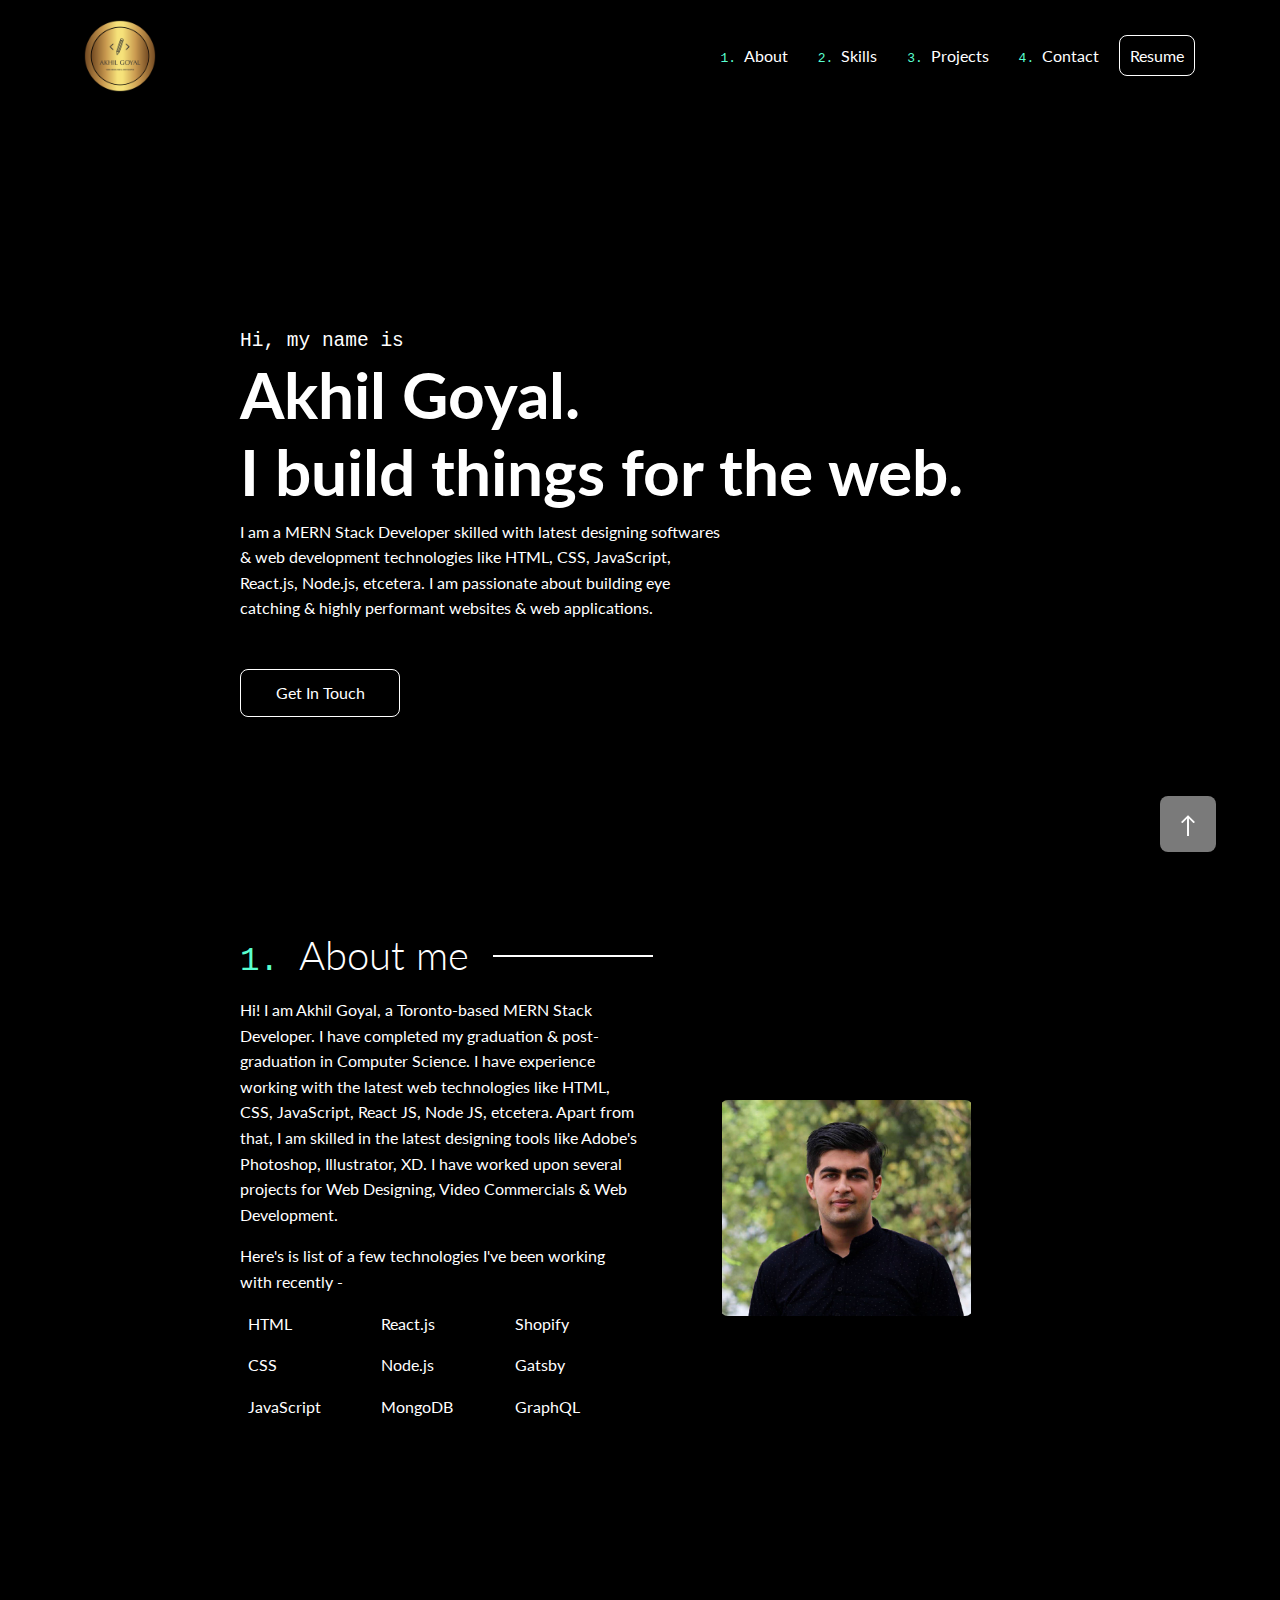
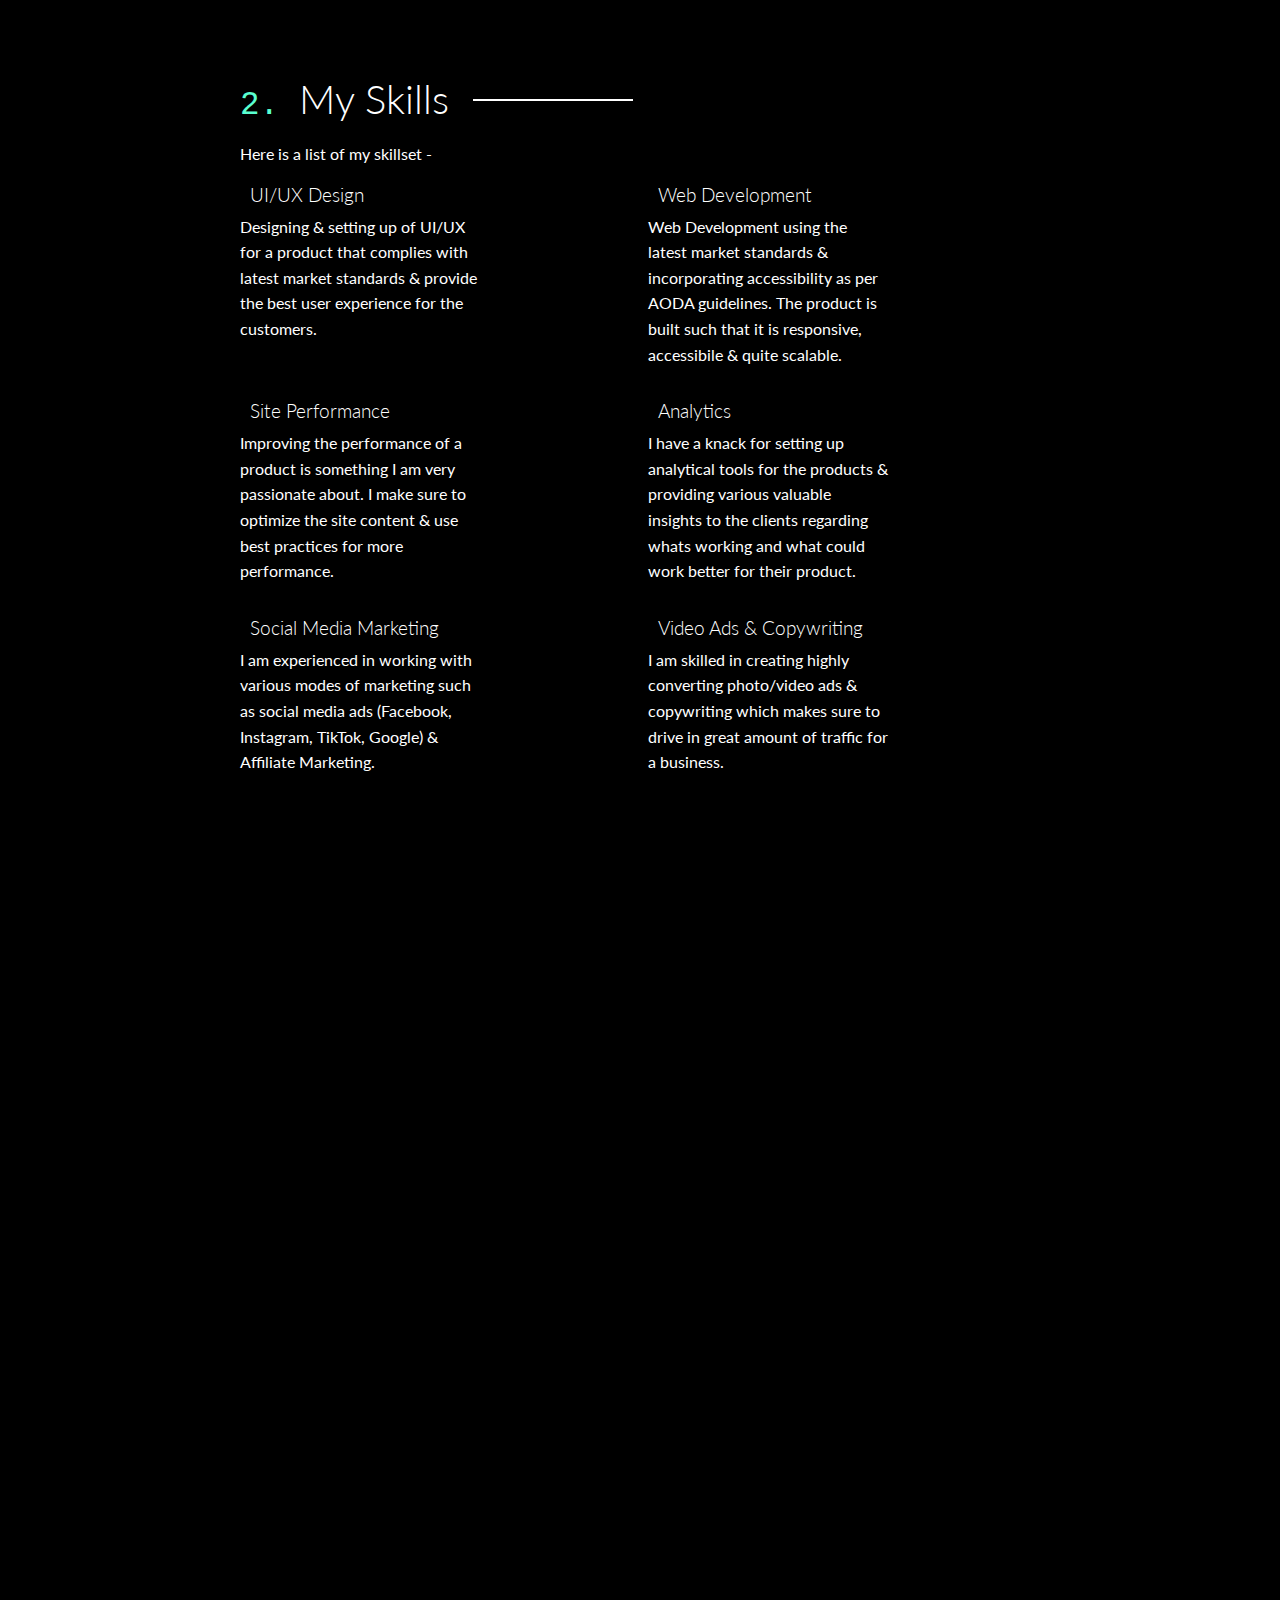
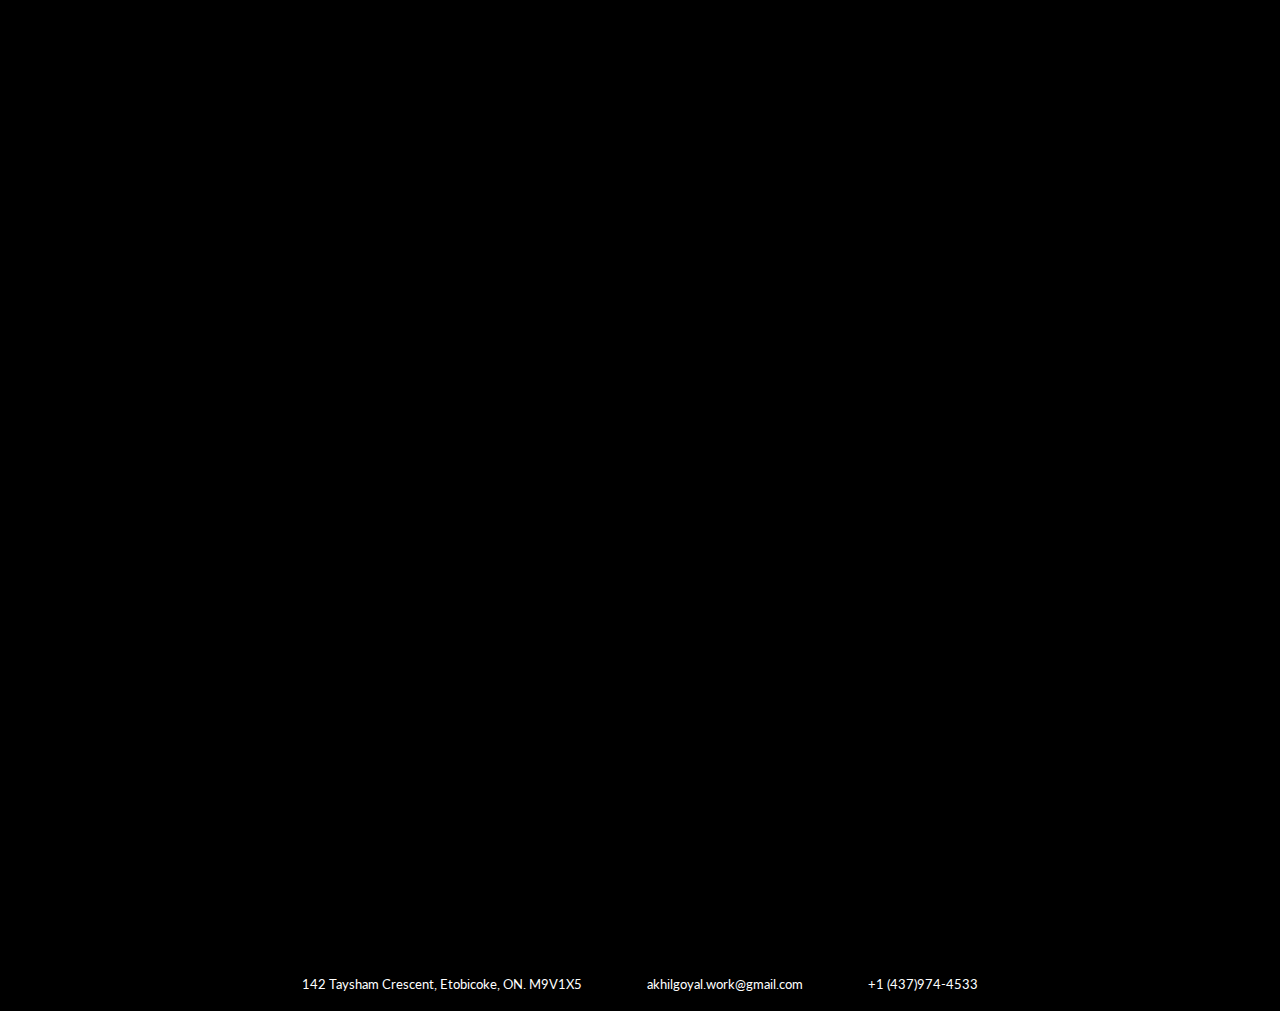
==== commit b57c6a99: "Bio updation." ====
--- a/index.html
+++ b/index.html
@@ -117,7 +117,7 @@
           <h1>Akhil Goyal.</h1>
           <h2>I build things for the web.</h2>
           <p>
-            I am a Frontend Developer skilled with latest designing softwares &
+            I am a MERN Stack Developer skilled with latest designing softwares &
             web development technologies like HTML, CSS, JavaScript, React.js,
             Node.js, etcetera. I am passionate about building eye catching &
             highly performant websites & web applications.
@@ -137,7 +137,7 @@
         <div class="about">
           <div class="about-info">
             <p>
-              Hi! I am Akhil Goyal, a Toronto-based Frontend Developer. I have
+              Hi! I am Akhil Goyal, a Toronto-based MERN Stack Developer. I have
               completed my graduation & post-graduation in Computer Science. I
               have experience working with the latest web technologies like
               HTML, CSS, JavaScript, React JS, Node JS, etcetera. Apart from
@@ -271,8 +271,9 @@
               <h2>Video Ads & Copywriting</h2>
             </div>
             <p>
-              I am skilled in creating highly converting photo/video ads & copywriting which makes
-              sure to drive in great amount of traffic for a business.
+              I am skilled in creating highly converting photo/video ads &
+              copywriting which makes sure to drive in great amount of traffic
+              for a business.
             </p>
           </div>
         </div>
@@ -307,7 +308,7 @@
                   Boombox is an online music store where a user can play from a
                   range of available playlist. Apart from that, the user also
                   has the ability to play from a variety of online musical
-                  instruments, such as, piano & drum-kit.
+                  instruments, such as, piano & drum-kit. 
                 </p>
               </div>
               <div class="project-1-technologies">
@@ -374,37 +375,37 @@
 
           <div class="project-3">
             <img
-              src="./resources/img/topcoded.png"
-              alt="Project Topcoded Image"
+              src="./resources/img/idatachoice.png"
+              alt="Project iDataChoice Image"
             />
             <div class="project-3-info">
               <code>Featured Project</code>
-              <h2>Topcoded</h2>
+              <h2>iDataChoice</h2>
               <div class="project-3-description">
                 <p>
-                  Topcoded is a blog website that aims to educate the coding
-                  newbies regarding the latest technologies & the concepts that
-                  the beginners find hard to understand.
+                  iDataChoice is a platform where a customer can
+                  request the firms & agencies to remove their personal data from their systems.
+                  It ensures more data rights to the consumer.
                 </p>
               </div>
               <div class="project-3-technologies">
                 <code>React JS</code>
-                <code>Gatsby</code>
-                <code>Netlify CMS</code>
+                <code>Material UI</code>
+                <code>GraphQL</code>
               </div>
               <div class="project-3-links">
-                <a
-                  aria-label="Open Topcoded project's github repository"
+                <!-- <a
+                  aria-label="Open iDataChoice project's github repository"
                   rel="noreferrer"
                   target="_blank"
                   href="https://github.com/akhil-goyal/gatsby-blog"
                   ><i class="fab fa-github"></i
-                ></a>
+                ></a> -->
                 <a
-                  aria-label="Check Topcoded project live"
+                  aria-label="Check iDataChoice project live"
                   rel="noreferrer"
                   target="_blank"
-                  href="https://topcoded.com/"
+                  href="https://idatachoice.com/"
                   ><i class="fas fa-external-link-alt"></i
                 ></a>
               </div>
@@ -417,6 +418,10 @@
         <div class="extras-title">
           <h1>Some Other Projects</h1>
         </div>
+
+        <!-- <div class="extras-archives my-1">
+          <a href="./pages/archives.html">View Archives</a>
+        </div> -->
 
         <div class="extras">
           <div class="extra">
@@ -566,7 +571,8 @@
 
         <div class="contact">
           <p>
-            Let's take the things further. Contact me if you feel that I could be of value for your organization or even just to say hello. I shall
+            Let's take the things further. Contact me if you feel that I could
+            be of value for your organization or even just to say hello. I shall
             get back to you at the earliest.
           </p>
           <a class="button-contact"><code>Say Hello</code></a>
--- a/css/styles.css
+++ b/css/styles.css
@@ -6,7 +6,7 @@
   padding: 0 40px;
 }
 
-section{
+section {
   content-visibility: auto;
 }
 
@@ -36,29 +36,29 @@
 }
 
 .site-logo {
-    height: 5em;
-    width: 5em;
+  height: 5em;
+  width: 5em;
 }
 
 .resume-btn {
-    height: 4em;
-    width: 7em;
-    background-color: transparent;
-    border: 1px solid #fff;
-    border-radius: 0.5em;
-    transition: all .1s ease-in-out;
-}
-
-.resume-btn:hover{
+  height: 4em;
+  width: 7em;
+  background-color: transparent;
+  border: 1px solid #fff;
+  border-radius: 0.5em;
+  transition: all 0.1s ease-in-out;
+}
+
+.resume-btn:hover {
   transform: scale(1.1);
   cursor: pointer;
 }
 
 .mobile-header {
-    display: none;
-}
-
-.web-header code{
+  display: none;
+}
+
+.web-header code {
   color: #59ffd0;
 }
 
@@ -73,7 +73,7 @@
 }
 
 .hero {
-  color:#fff;
+  color: #fff;
 }
 
 .hero code {
@@ -98,8 +98,8 @@
   border: 1px solid white;
   border-radius: 0.5em;
   height: 3em;
-  width: 10em; 
-  color: white;   
+  width: 10em;
+  color: white;
   margin-top: 3em;
 }
 
@@ -131,15 +131,15 @@
   margin-left: 1.5em;
 }
 
-.about{
-display: grid;
-grid-template-columns: repeat(2, 1fr);
-align-items: center;
-margin-top: 2em;
-}
-
-.about-info p:nth-child(2){
-margin-top: 1em;
+.about {
+  display: grid;
+  grid-template-columns: repeat(2, 1fr);
+  align-items: center;
+  margin-top: 2em;
+}
+
+.about-info p:nth-child(2) {
+  margin-top: 1em;
 }
 
 .about-image {
@@ -173,65 +173,65 @@
   color: #59ffd0;
 }
 
-  /* SKILLS */
-
-  .section-skills {
-    background-color: black;
-    /* height: 35em; */
-    padding: 0 20em;
-    color: white;
-    margin-top: 10em;
+/* SKILLS */
+
+.section-skills {
+  background-color: black;
+  /* height: 35em; */
+  padding: 0 20em;
+  color: white;
+  margin-top: 10em;
 }
 
 .skills-title {
-    display: flex;
-    align-items: center;
+  display: flex;
+  align-items: center;
 }
 
 .section-skills h1 {
-    font-size: 3em;
+  font-size: 3em;
 }
 
 .section-skills code {
-    color: #59ffd0;
+  color: #59ffd0;
 }
 
 .skills-horizontal-line {
-    height: 0.1em;
-    width: 16em;
-    background-color: white;
-    margin-left: 1.5em;
+  height: 0.1em;
+  width: 16em;
+  background-color: white;
+  margin-left: 1.5em;
 }
 
 .skills {
-    display: grid;
-    grid-template-columns: repeat(3, 1fr);
-    row-gap: 4em;
-    margin-top: 2em;
+  display: grid;
+  grid-template-columns: repeat(3, 1fr);
+  row-gap: 4em;
+  margin-top: 2em;
 }
 
 .skill {
-    width: 20em;
+  width: 20em;
 }
 
 .skill p {
-    margin-top: 0.5em;
+  margin-top: 0.5em;
 }
 
 .skill-title {
-    display: flex;
-    align-items: center;
-    justify-content: start;
+  display: flex;
+  align-items: center;
+  justify-content: start;
 }
 
 .skill-graphic {
-    font-size: 1.5em;
-    color: #59ffd0;
+  font-size: 1.5em;
+  color: #59ffd0;
 }
 
 .skill-title h2 {
-    margin-left: 0.5em;
-    font-size: 1.4em;
+  margin-left: 0.5em;
+  font-size: 1.4em;
 }
 
 /* PROJECTS */
@@ -266,8 +266,7 @@
 
 .project-1,
 .project-2,
-.project-3
-{
+.project-3 {
   display: grid;
   grid-template-columns: repeat(2, 1fr);
   align-items: center;
@@ -276,15 +275,13 @@
 }
 
 .project-1 img,
-.project-2 img, 
-.project-3 img 
-{
+.project-2 img,
+.project-3 img {
   border-radius: 0.5em;
 }
 
 .project-1-info,
-.project-3-info
-{
+.project-3-info {
   display: flex;
   flex-direction: column;
   align-items: flex-end;
@@ -293,30 +290,26 @@
 
 .project-1-info code,
 .project-2-info code,
-.project-3-info code
-{
+.project-3-info code {
   margin-bottom: 0.5em;
 }
 
 .project-1-info h2,
 .project-2-info h2,
-.project-3-info h2
-{
+.project-3-info h2 {
   font-size: 2em;
   font-weight: bolder;
 }
 
 .project-1-info code:nth-child(1),
 .project-2-info code:nth-child(1),
-.project-3-info code:nth-child(1)
-{
+.project-3-info code:nth-child(1) {
   font-size: 1.05em;
 }
 
 .project-1-description,
 .project-2-description,
-.project-3-description
-{
+.project-3-description {
   background-color: rgb(75, 75, 75);
   /* width: 33em; */
   padding: 1em 2em;
@@ -326,8 +319,7 @@
 
 .project-1-technologies,
 .project-2-technologies,
-.project-3-technologies  
-{
+.project-3-technologies {
   display: flex;
   align-items: center;
   justify-content: center;
@@ -335,15 +327,13 @@
 
 .project-1-technologies code,
 .project-2-technologies code,
-.project-3-technologies code
-{
+.project-3-technologies code {
   color: rgb(197, 197, 197);
 }
 
 .project-1-links,
 .project-2-links,
-.project-3-links
-{
+.project-3-links {
   display: flex;
   align-items: center;
   justify-content: center;
@@ -352,17 +342,15 @@
 
 .project-1-links i,
 .project-2-links i,
-.project-3-links i
-{
+.project-3-links i {
   font-size: 1em;
   color: white;
-  transition: all .1s ease-in-out;
+  transition: all 0.1s ease-in-out;
 }
 
 .project-1-links i:hover,
 .project-2-links i:hover,
-.project-3-links i:hover
-{
+.project-3-links i:hover {
   transform: scale(1.1);
   cursor: pointer;
 }
@@ -372,8 +360,7 @@
 .project-3-technologies code:not(:last-child),
 .project-1-links a:not(:last-child),
 .project-2-links a:not(:last-child),
-.project-3-links a:not(:last-child)
-{ 
+.project-3-links a:not(:last-child) {
   margin-right: 1em;
 }
 
@@ -413,6 +400,22 @@
   font-size: 3em;
 }
 
+.extras-archives {
+  text-align: center;
+  color: #59ffd0;
+}
+
+.extras-archives a {
+  transition: all 0.1s ease-in-out;
+  cursor: pointer;
+  color: #59ffd0;
+}
+
+.extras-archives a:hover {
+  transform: scale(1.1);
+  cursor: pointer;
+}
+
 .extras {
   display: grid;
   grid-template-columns: repeat(3, 1fr);
@@ -421,7 +424,13 @@
 }
 
 .extra {
-  background: linear-gradient(-45deg, #000000, rgb(75, 75, 75), #272727, #4b4b4b);
+  background: linear-gradient(
+    -45deg,
+    #000000,
+    rgb(75, 75, 75),
+    #272727,
+    #4b4b4b
+  );
   background-size: 600% 600%;
   animation: Gradient 15s ease infinite;
   -webkit-animation: Gradient 15s ease infinite;
@@ -443,7 +452,7 @@
 .extra-head a {
   color: white;
   font-size: 0.8em;
-  transition: all .1s ease-in-out;
+  transition: all 0.1s ease-in-out;
 }
 
 .extra-head a:hover {
@@ -460,7 +469,7 @@
   padding: 5em 2em;
 }
 
-.extra-body >* {
+.extra-body > * {
   padding: 0.2em 0em;
 }
 
@@ -470,7 +479,7 @@
   padding: 1em 1em;
 }
 
-.extra-footer code:not(:first-child){
+.extra-footer code:not(:first-child) {
   margin-left: 1em;
 }
 
@@ -623,7 +632,7 @@
   transition: transform 0.2s ease-in;
 }
 
-footer .social > a:hover{
+footer .social > a:hover {
   transform: translateY(-5px);
 }
 
@@ -643,20 +652,93 @@
   margin: 0em 0.5em;
 }
 
-  /* TOP BUTTON */
-  .top-button div {
-    height: 3.5em; 
-    width: 3.5em; 
-    background-color: rgb(122, 122, 122); 
-    color: white; 
-    border-radius: 0.5em; 
-    position: fixed; 
-    bottom: 4em; 
-    right: 4em;
-    cursor: pointer;
-    box-shadow: 0 0.4em 0.8em 0 rgba(0, 0, 0, 0.2), 0 0.6em 2em 0 rgba(0, 0, 0, 0.19);
-  }
-  
-  .top-button p {
-    font-size: 1.5em
-  }+/* TOP BUTTON */
+.top-button div {
+  height: 3.5em;
+  width: 3.5em;
+  background-color: rgb(122, 122, 122);
+  color: white;
+  border-radius: 0.5em;
+  position: fixed;
+  bottom: 4em;
+  right: 4em;
+  cursor: pointer;
+  box-shadow: 0 0.4em 0.8em 0 rgba(0, 0, 0, 0.2),
+    0 0.6em 2em 0 rgba(0, 0, 0, 0.19);
+}
+
+.top-button p {
+  font-size: 1.5em;
+}
+
+/* ARCHIVES */
+
+.section-archives {
+  background-color: black;
+  height: 31vh;
+  padding: 0em 15em;
+  display: flex;
+  align-items: center;
+}
+
+.archives-hero {
+  color: #fff;
+}
+
+.archives-hero code {
+  font-size: 1.5em;
+}
+
+.archives-hero h1 {
+  font-size: 4em;
+  font-weight: bolder;
+}
+
+.archives-list {
+  background-color: black;
+  height: 31vh;
+  padding: 0em 15em;
+  display: flex;
+  align-items: center;
+}
+
+table {
+  border-collapse: collapse;
+}
+
+td,
+th {
+  text-align: left;
+  padding: 8px 5px;
+}
+
+th {
+  color: #d4d4d4;
+  font-size: 1.1em;
+}
+
+td {
+  color: #fff;
+}
+
+.index {
+  color: #59ffd0;
+}
+
+.archive-links {
+  display: flex;
+  align-items: center;
+  justify-content: space-between;
+  width: 3em;
+}
+
+.archive-links i {
+  font-size: 1.2em;
+  color: white;
+  transition: all 0.1s ease-in-out;
+}
+
+.archive-links i:hover {
+  transform: scale(1.1);
+  cursor: pointer;
+}--- a/css/responsive.css
+++ b/css/responsive.css
@@ -685,6 +685,79 @@
     font-size: 2em
   }
 
+  /* ARCHIVES */
+
+.section-archives {
+    background-color: black;
+    height: 31vh;
+    padding: 0em 15em;
+    display: flex;
+    align-items: center;
+  }
+  
+  .archives-hero {
+    color: #fff;
+  }
+  
+  .archives-hero code {
+    font-size: 1.8em;
+  }
+  
+  .archives-hero h1 {
+    font-size: 5em;
+    font-weight: bolder;
+  }
+  
+  .archives-list {
+    background-color: black;
+    height: 31vh;
+    padding: 0em 15em;
+    display: flex;
+    align-items: center;
+  }
+  
+  table {
+    border-collapse: collapse;
+  }
+  
+  td,
+  th {
+    text-align: left;
+    padding: 8px 30px;
+  }
+  
+  th {
+    color: #d4d4d4;
+    font-size: 1.4em;
+  }
+  
+  td {
+    color: #fff;
+    font-size: 1.3em;
+  }
+  
+  .index {
+    color: #59ffd0;
+  }
+  
+  .archive-links {
+    display: flex;
+    align-items: center;
+    justify-content: space-between;
+    width: 3.5em;
+  }
+  
+  .archive-links i {
+    font-size: 1.4em;
+    color: white;
+    transition: all 0.1s ease-in-out;
+  }
+  
+  .archive-links i:hover {
+    transform: scale(1.1);
+    cursor: pointer;
+  }
+
 }
 
 @media (min-width: 1600px) and (max-width: 1899px) {
@@ -1330,6 +1403,78 @@
     font-size: 1.5em
   }
 
+  /* ARCHIVES */
+
+.section-archives {
+    background-color: black;
+    height: 31vh;
+    padding: 0em 15em;
+    display: flex;
+    align-items: center;
+  }
+  
+  .archives-hero {
+    color: #fff;
+  }
+  
+  .archives-hero code {
+    font-size: 1.5em;
+  }
+  
+  .archives-hero h1 {
+    font-size: 4em;
+    font-weight: bolder;
+  }
+  
+  .archives-list {
+    background-color: black;
+    height: 31vh;
+    padding: 0em 15em;
+    display: flex;
+    align-items: center;
+  }
+  
+  table {
+    border-collapse: collapse;
+  }
+  
+  td,
+  th {
+    text-align: left;
+    padding: 8px 30px;
+  }
+  
+  th {
+    color: #d4d4d4;
+    font-size: 1.1em;
+  }
+  
+  td {
+    color: #fff;
+  }
+  
+  .index {
+    color: #59ffd0;
+  }
+  
+  .archive-links {
+    display: flex;
+    align-items: center;
+    justify-content: space-between;
+    width: 3em;
+  }
+  
+  .archive-links i {
+    font-size: 1.2em;
+    color: white;
+    transition: all 0.1s ease-in-out;
+  }
+  
+  .archive-links i:hover {
+    transform: scale(1.1);
+    cursor: pointer;
+  }
+
 }
 
 @media (min-width: 1400px) and (max-width: 1599px) {
@@ -1976,6 +2121,78 @@
     font-size: 1.5em
   }
 
+    /* ARCHIVES */
+
+.section-archives {
+    background-color: black;
+    height: 40vh;
+    padding: 0em 10em;
+    display: flex;
+    align-items: center;
+  }
+  
+  .archives-hero {
+    color: #fff;
+  }
+  
+  .archives-hero code {
+    font-size: 1.5em;
+  }
+  
+  .archives-hero h1 {
+    font-size: 4em;
+    font-weight: bolder;
+  }
+  
+  .archives-list {
+    background-color: black;
+    height: 40vh;
+    padding: 0em 10em;
+    display: flex;
+    align-items: center;
+  }
+  
+  table {
+    border-collapse: collapse;
+  }
+  
+  td,
+  th {
+    text-align: left;
+    padding: 8px 30px;
+  }
+  
+  th {
+    color: #d4d4d4;
+    font-size: 1.1em;
+  }
+  
+  td {
+    color: #fff;
+  }
+  
+  .index {
+    color: #59ffd0;
+  }
+  
+  .archive-links {
+    display: flex;
+    align-items: center;
+    justify-content: space-between;
+    width: 3em;
+  }
+  
+  .archive-links i {
+    font-size: 1.2em;
+    color: white;
+    transition: all 0.1s ease-in-out;
+  }
+  
+  .archive-links i:hover {
+    transform: scale(1.1);
+    cursor: pointer;
+  }
+
 }
 
 @media (min-width: 1281px) and (max-width: 1399px) {
@@ -2622,6 +2839,78 @@
     font-size: 1.5em
   }
 
+    /* ARCHIVES */
+
+.section-archives {
+    background-color: black;
+    height: 31vh;
+    padding: 0em 10em;
+    display: flex;
+    align-items: center;
+  }
+  
+  .archives-hero {
+    color: #fff;
+  }
+  
+  .archives-hero code {
+    font-size: 1.5em;
+  }
+  
+  .archives-hero h1 {
+    font-size: 4em;
+    font-weight: bolder;
+  }
+  
+  .archives-list {
+    background-color: black;
+    height: 31vh;
+    padding: 0em 10em;
+    display: flex;
+    align-items: center;
+  }
+  
+  table {
+    border-collapse: collapse;
+  }
+  
+  td,
+  th {
+    text-align: left;
+    padding: 8px 30px;
+  }
+  
+  th {
+    color: #d4d4d4;
+    font-size: 1.1em;
+  }
+  
+  td {
+    color: #fff;
+  }
+  
+  .index {
+    color: #59ffd0;
+  }
+  
+  .archive-links {
+    display: flex;
+    align-items: center;
+    justify-content: space-between;
+    width: 3em;
+  }
+  
+  .archive-links i {
+    font-size: 1.2em;
+    color: white;
+    transition: all 0.1s ease-in-out;
+  }
+  
+  .archive-links i:hover {
+    transform: scale(1.1);
+    cursor: pointer;
+  }
+
 }
   
 @media (min-width: 1025px) and (max-width: 1280px) {
@@ -3272,6 +3561,78 @@
         font-size: 1.5em
       }
 
+          /* ARCHIVES */
+
+.section-archives {
+    background-color: black;
+    height: 31vh;
+    padding: 0em 8em;
+    display: flex;
+    align-items: center;
+  }
+  
+  .archives-hero {
+    color: #fff;
+  }
+  
+  .archives-hero code {
+    font-size: 1.3em;
+  }
+  
+  .archives-hero h1 {
+    font-size: 3em;
+    font-weight: bolder;
+  }
+  
+  .archives-list {
+    background-color: black;
+    height: 31vh;
+    padding: 0em 6em;
+    display: flex;
+    align-items: center;
+  }
+  
+  table {
+    border-collapse: collapse;
+  }
+  
+  td,
+  th {
+    text-align: left;
+    padding: 8px 15px;
+  }
+  
+  th {
+    color: #d4d4d4;
+    font-size: 1.1em;
+  }
+  
+  td {
+    color: #fff;
+  }
+  
+  .index {
+    color: #59ffd0;
+  }
+  
+  .archive-links {
+    display: flex;
+    align-items: center;
+    justify-content: space-between;
+    width: 3em;
+  }
+  
+  .archive-links i {
+    font-size: 1.2em;
+    color: white;
+    transition: all 0.1s ease-in-out;
+  }
+  
+  .archive-links i:hover {
+    transform: scale(1.1);
+    cursor: pointer;
+  }
+
 }
 
 @media (min-width: 768px) and (max-width: 1024px) {
@@ -3931,6 +4292,78 @@
       .top-button p {
         font-size: 1.5em
       }
+
+       /* ARCHIVES */
+
+.section-archives {
+    background-color: black;
+    height: 40vh;
+    padding: 0em 5em;
+    display: flex;
+    align-items: center;
+  }
+  
+  .archives-hero {
+    color: #fff;
+  }
+  
+  .archives-hero code {
+    font-size: 1.3em;
+  }
+  
+  .archives-hero h1 {
+    font-size: 3em;
+    font-weight: bolder;
+  }
+  
+  .archives-list {
+    background-color: black;
+    height: 40vh;
+    padding: 0em 5em;
+    display: flex;
+    align-items: center;
+  }
+  
+  table {
+    border-collapse: collapse;
+  }
+  
+  td,
+  th {
+    text-align: left;
+    padding: 8px 10px;
+  }
+  
+  th {
+    color: #d4d4d4;
+    font-size: 1.1em;
+  }
+  
+  td {
+    color: #fff;
+  }
+  
+  .index {
+    color: #59ffd0;
+  }
+  
+  .archive-links {
+    display: flex;
+    align-items: center;
+    justify-content: space-between;
+    width: 3em;
+  }
+  
+  .archive-links i {
+    font-size: 1.2em;
+    color: white;
+    transition: all 0.1s ease-in-out;
+  }
+  
+  .archive-links i:hover {
+    transform: scale(1.1);
+    cursor: pointer;
+  }
 
 }
 
@@ -4591,6 +5024,78 @@
           .top-button p {
             font-size: 1.5em
           }
+
+                 /* ARCHIVES */
+
+.section-archives {
+    background-color: black;
+    height: 40vh;
+    padding: 0em 5em;
+    display: flex;
+    align-items: center;
+  }
+  
+  .archives-hero {
+    color: #fff;
+  }
+  
+  .archives-hero code {
+    font-size: 1.3em;
+  }
+  
+  .archives-hero h1 {
+    font-size: 3em;
+    font-weight: bolder;
+  }
+  
+  .archives-list {
+    background-color: black;
+    height: 40vh;
+    padding: 0em 5em;
+    display: flex;
+    align-items: center;
+  }
+  
+  table {
+    border-collapse: collapse;
+  }
+  
+  td,
+  th {
+    text-align: left;
+    padding: 8px 10px;
+  }
+  
+  th {
+    color: #d4d4d4;
+    font-size: 1.1em;
+  }
+  
+  td {
+    color: #fff;
+  }
+  
+  .index {
+    color: #59ffd0;
+  }
+  
+  .archive-links {
+    display: flex;
+    align-items: center;
+    justify-content: space-between;
+    width: 3em;
+  }
+  
+  .archive-links i {
+    font-size: 1.2em;
+    color: white;
+    transition: all 0.1s ease-in-out;
+  }
+  
+  .archive-links i:hover {
+    transform: scale(1.1);
+    cursor: pointer;
+  }
     
 }
 
@@ -5378,6 +5883,82 @@
         font-size: 1.5em
       }
 
+             /* ARCHIVES */
+
+.section-archives {
+    background-color: black;
+    height: 40vh;
+    padding: 0em 3em;
+    display: flex;
+    align-items: center;
+  }
+  
+  .archives-hero {
+    color: #fff;
+  }
+  
+  .archives-hero code {
+    font-size: 1.1em;
+  }
+  
+  .archives-hero h1 {
+    font-size: 2em;
+    font-weight: bolder;
+  }
+  
+  .archives-list {
+    background-color: black;
+    height: 40vh;
+    padding: 0em 3em;
+    display: flex;
+    align-items: center;
+  }
+
+  .mobile-invisible {
+      display: none;
+  }
+  
+  table {
+    border-collapse: collapse;
+  }
+  
+  td,
+  th {
+    text-align: left;
+    padding: 8px 10px;
+  }
+  
+  th {
+    color: #d4d4d4;
+    font-size: 1.1em;
+  }
+  
+  td {
+    color: #fff;
+  }
+  
+  .index {
+    color: #59ffd0;
+  }
+  
+  .archive-links {
+    display: flex;
+    align-items: center;
+    justify-content: space-between;
+    width: 3em;
+  }
+  
+  .archive-links i {
+    font-size: 1.2em;
+    color: white;
+    transition: all 0.1s ease-in-out;
+  }
+  
+  .archive-links i:hover {
+    transform: scale(1.1);
+    cursor: pointer;
+  }
+
 }
 
 @media (min-width: 320px) and (max-width: 480px) {
@@ -6173,6 +6754,82 @@
   
   .top-button p {
     font-size: 1.5em
+  }
+
+    /* ARCHIVES */
+
+.section-archives {
+    background-color: black;
+    height: 40vh;
+    padding: 0em 2em;
+    display: flex;
+    align-items: center;
+  }
+  
+  .archives-hero {
+    color: #fff;
+  }
+  
+  .archives-hero code {
+    font-size: 1em;
+  }
+  
+  .archives-hero h1 {
+    font-size: 1.5em;
+    font-weight: bolder;
+  }
+  
+  .archives-list {
+    background-color: black;
+    height: 50vh;
+    padding: 0em 2em;
+    display: flex;
+    align-items: center;
+  }
+
+  .mobile-invisible {
+      display: none;
+  }
+  
+  table {
+    border-collapse: collapse;
+  }
+  
+  td,
+  th {
+    text-align: left;
+    padding: 8px 10px;
+  }
+  
+  th {
+    color: #d4d4d4;
+    font-size: 1.1em;
+  }
+  
+  td {
+    color: #fff;
+  }
+  
+  .index {
+    color: #59ffd0;
+  }
+  
+  .archive-links {
+    display: flex;
+    align-items: center;
+    justify-content: space-between;
+    width: 3em;
+  }
+  
+  .archive-links i {
+    font-size: 1.2em;
+    color: white;
+    transition: all 0.1s ease-in-out;
+  }
+  
+  .archive-links i:hover {
+    transform: scale(1.1);
+    cursor: pointer;
   }
 
 }
@@ -6946,6 +7603,81 @@
         font-size: 1em
       }
     
+          /* ARCHIVES */
+
+.section-archives {
+    background-color: black;
+    height: 40vh;
+    padding: 0em 2em;
+    display: flex;
+    align-items: center;
+  }
+  
+  .archives-hero {
+    color: #fff;
+  }
+  
+  .archives-hero code {
+    font-size: 1em;
+  }
+  
+  .archives-hero h1 {
+    font-size: 1.5em;
+    font-weight: bolder;
+  }
+  
+  .archives-list {
+    background-color: black;
+    height: 50vh;
+    padding: 0em 2em;
+    display: flex;
+    align-items: center;
+  }
+
+  .mobile-invisible {
+      display: none;
+  }
+  
+  table {
+    border-collapse: collapse;
+  }
+  
+  td,
+  th {
+    text-align: left;
+    padding: 8px 10px;
+  }
+  
+  th {
+    color: #d4d4d4;
+    font-size: 1.1em;
+  }
+  
+  td {
+    color: #fff;
+  }
+  
+  .index {
+    color: #59ffd0;
+  }
+  
+  .archive-links {
+    display: flex;
+    align-items: center;
+    justify-content: space-between;
+    width: 3em;
+  }
+  
+  .archive-links i {
+    font-size: 1.2em;
+    color: white;
+    transition: all 0.1s ease-in-out;
+  }
+  
+  .archive-links i:hover {
+    transform: scale(1.1);
+    cursor: pointer;
+  }
 
 }
 
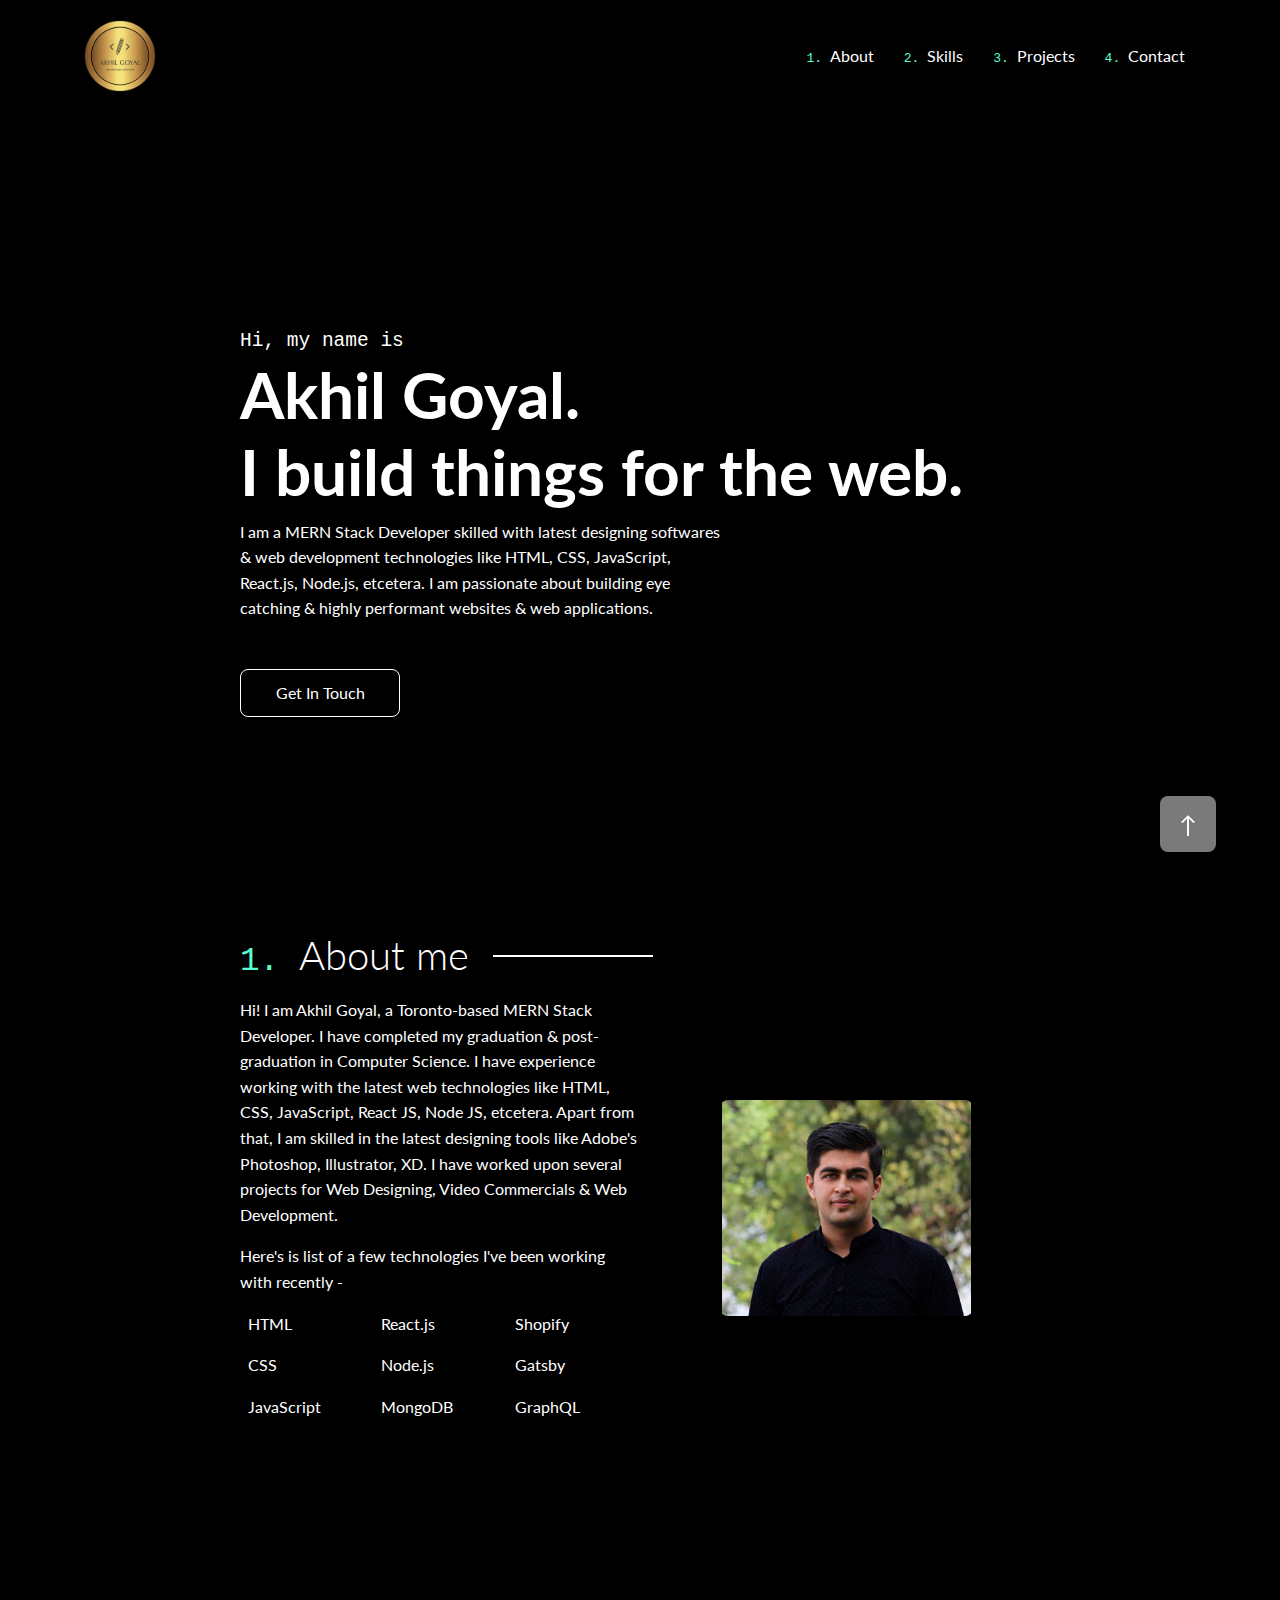
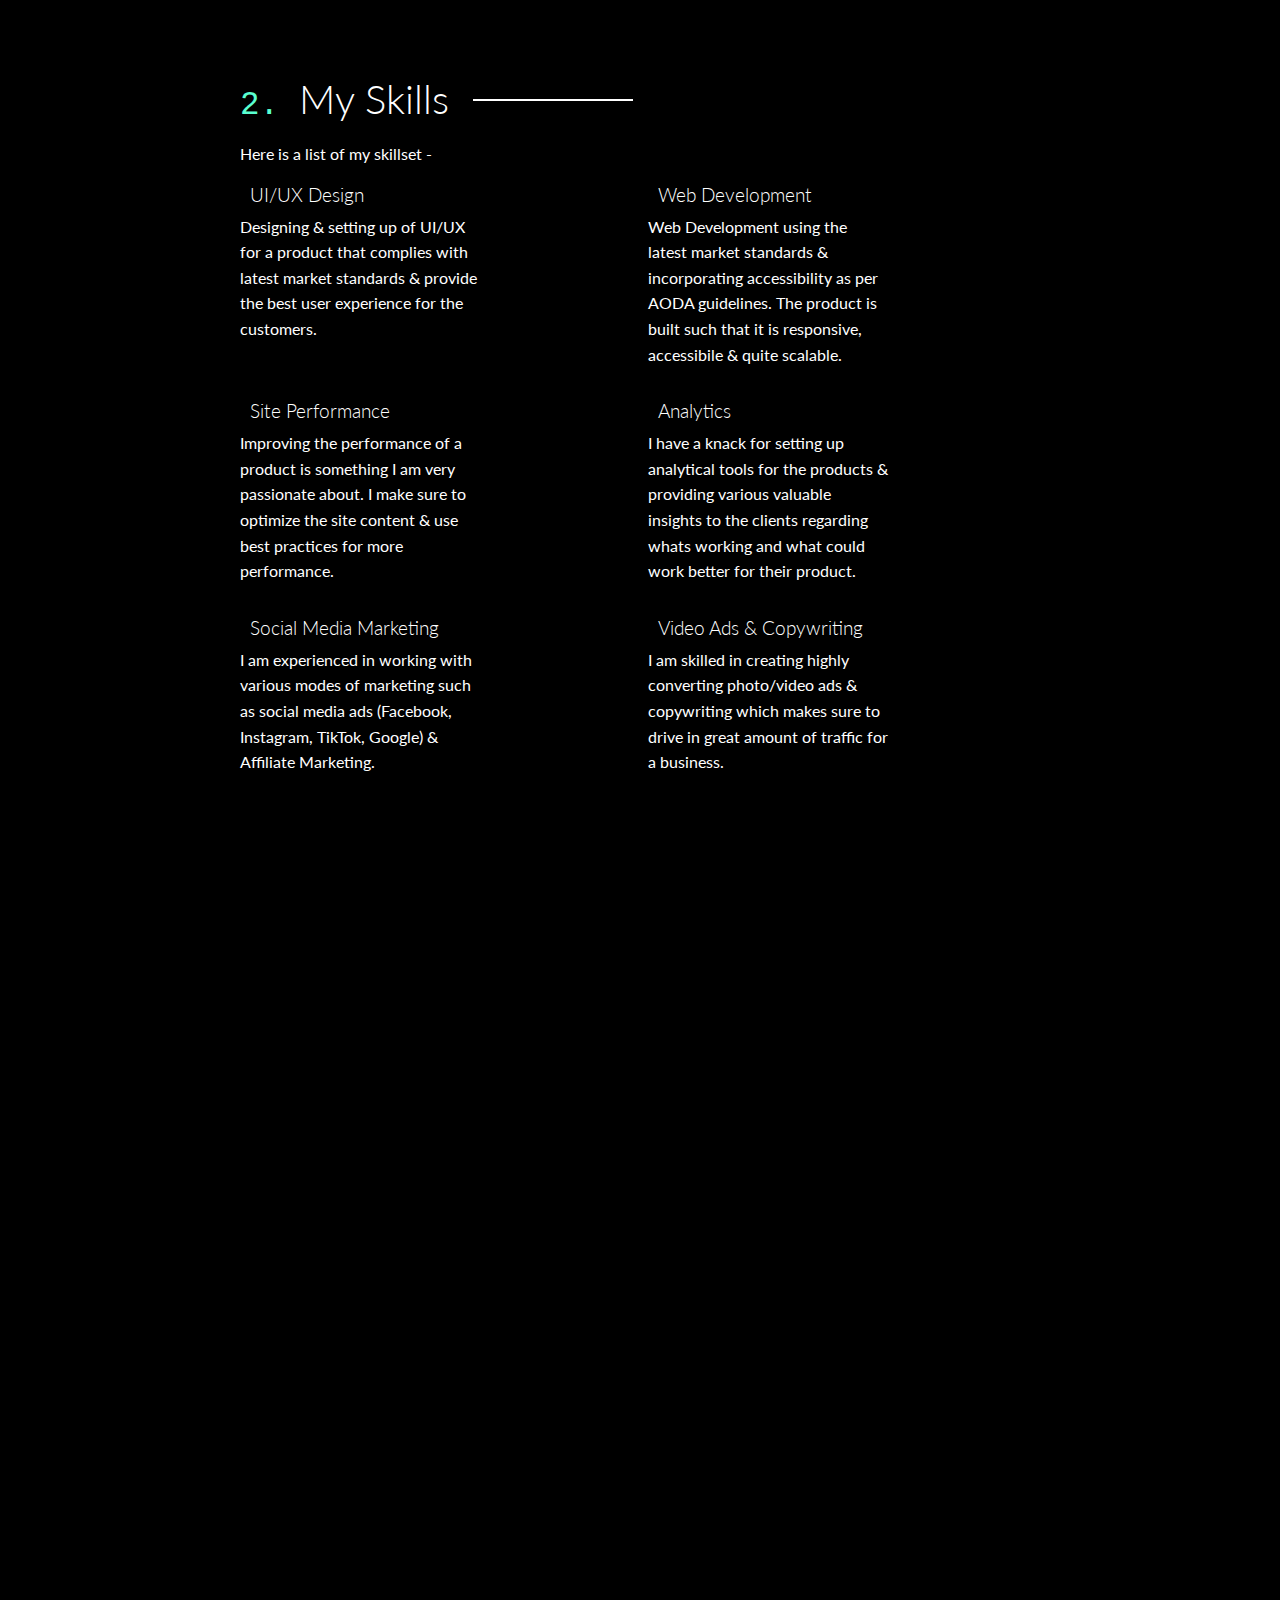
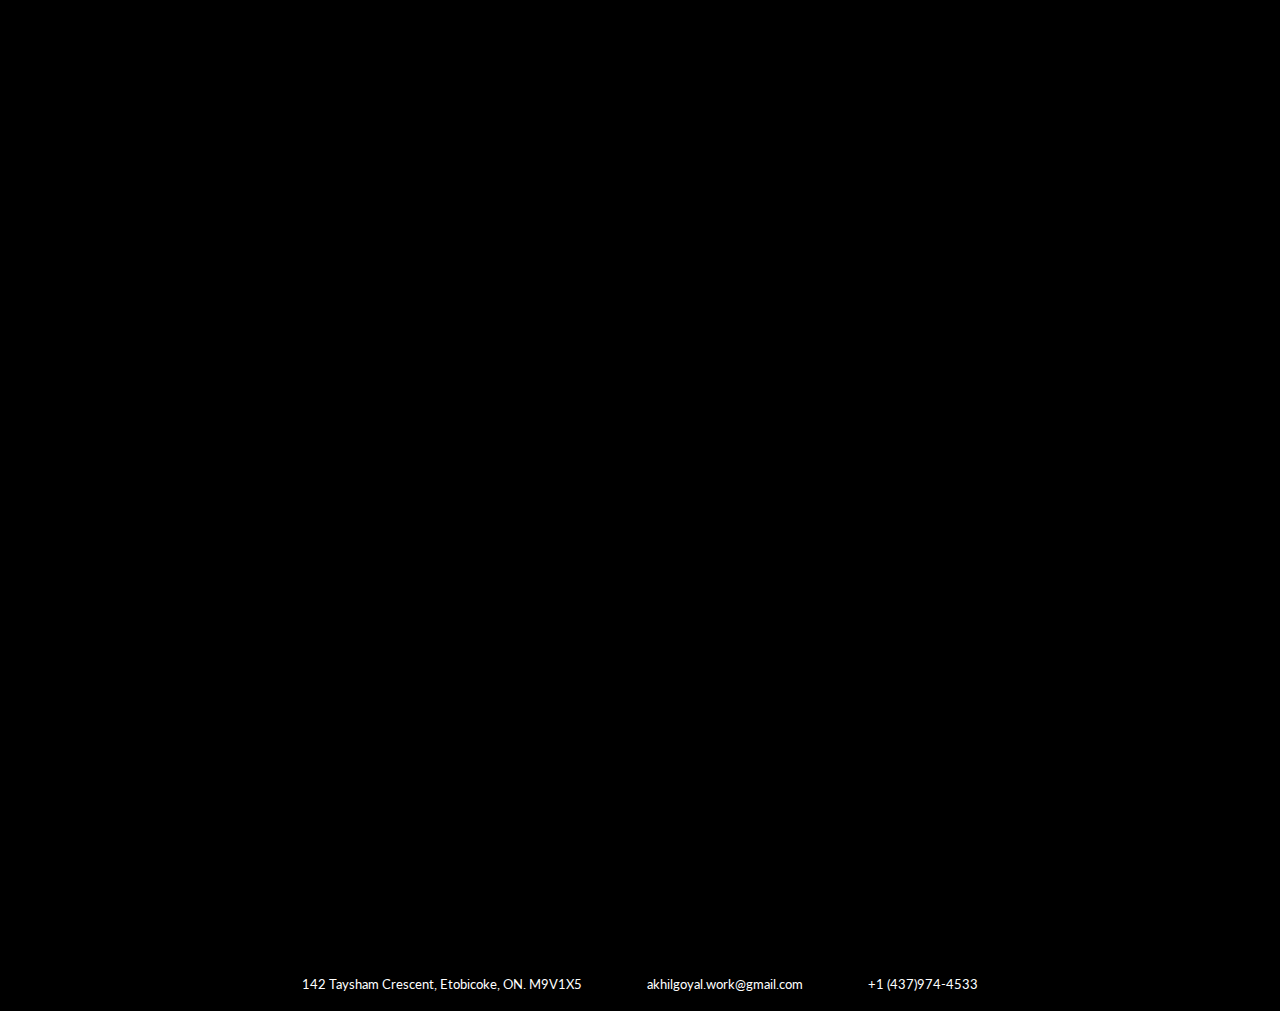
==== commit 25573897: "removed resume links" ====
--- a/index.html
+++ b/index.html
@@ -45,15 +45,6 @@
           <div class="sidebar-item">
             <code>4.</code>
             <a class="sidebar-option" href="#section-contact">Contact</a>
-          </div>
-
-          <div class="sidebar-resume sidebar-item">
-            <a
-              class="sidebar-option"
-              download="akhilgoyal-resume"
-              href="./resources/documents/akhilgoyal-cv.pdf"
-              >Resume</a
-            >
           </div>
         </div>
       </div>
@@ -95,14 +86,6 @@
                 <li>
                   <a href="#section-contact"><code>4. </code>Contact</a>
                 </li>
-                <li>
-                  <a
-                    class="resume-btn"
-                    download="akhilgoyal-resume"
-                    href="./resources/documents/akhilgoyal-cv.pdf"
-                    >Resume</a
-                  >
-                </li>
               </ul>
             </nav>
           </div>
@@ -117,8 +100,8 @@
           <h1>Akhil Goyal.</h1>
           <h2>I build things for the web.</h2>
           <p>
-            I am a MERN Stack Developer skilled with latest designing softwares &
-            web development technologies like HTML, CSS, JavaScript, React.js,
+            I am a MERN Stack Developer skilled with latest designing softwares
+            & web development technologies like HTML, CSS, JavaScript, React.js,
             Node.js, etcetera. I am passionate about building eye catching &
             highly performant websites & web applications.
           </p>
@@ -308,7 +291,7 @@
                   Boombox is an online music store where a user can play from a
                   range of available playlist. Apart from that, the user also
                   has the ability to play from a variety of online musical
-                  instruments, such as, piano & drum-kit. 
+                  instruments, such as, piano & drum-kit.
                 </p>
               </div>
               <div class="project-1-technologies">
@@ -383,9 +366,9 @@
               <h2>iDataChoice</h2>
               <div class="project-3-description">
                 <p>
-                  iDataChoice is a platform where a customer can
-                  request the firms & agencies to remove their personal data from their systems.
-                  It ensures more data rights to the consumer.
+                  iDataChoice is a platform where a customer can request the
+                  firms & agencies to remove their personal data from their
+                  systems. It ensures more data rights to the consumer.
                 </p>
               </div>
               <div class="project-3-technologies">
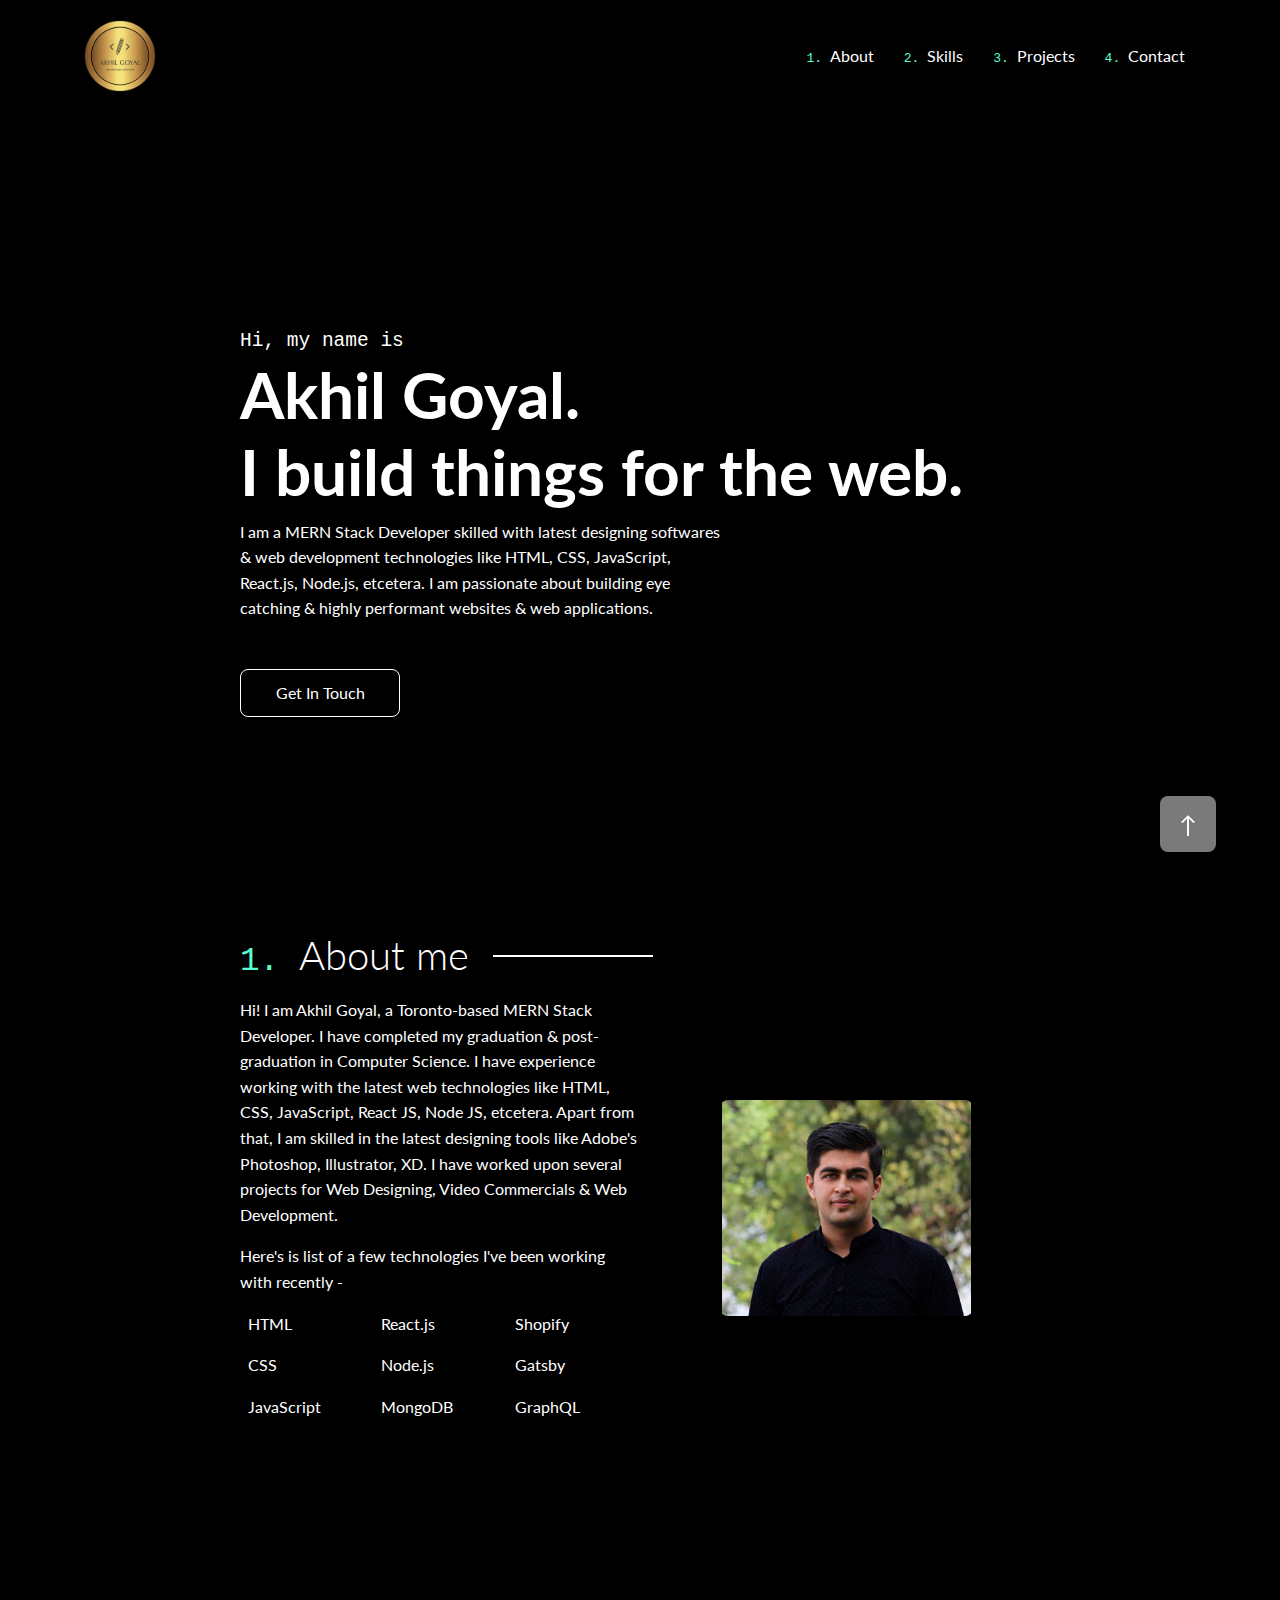
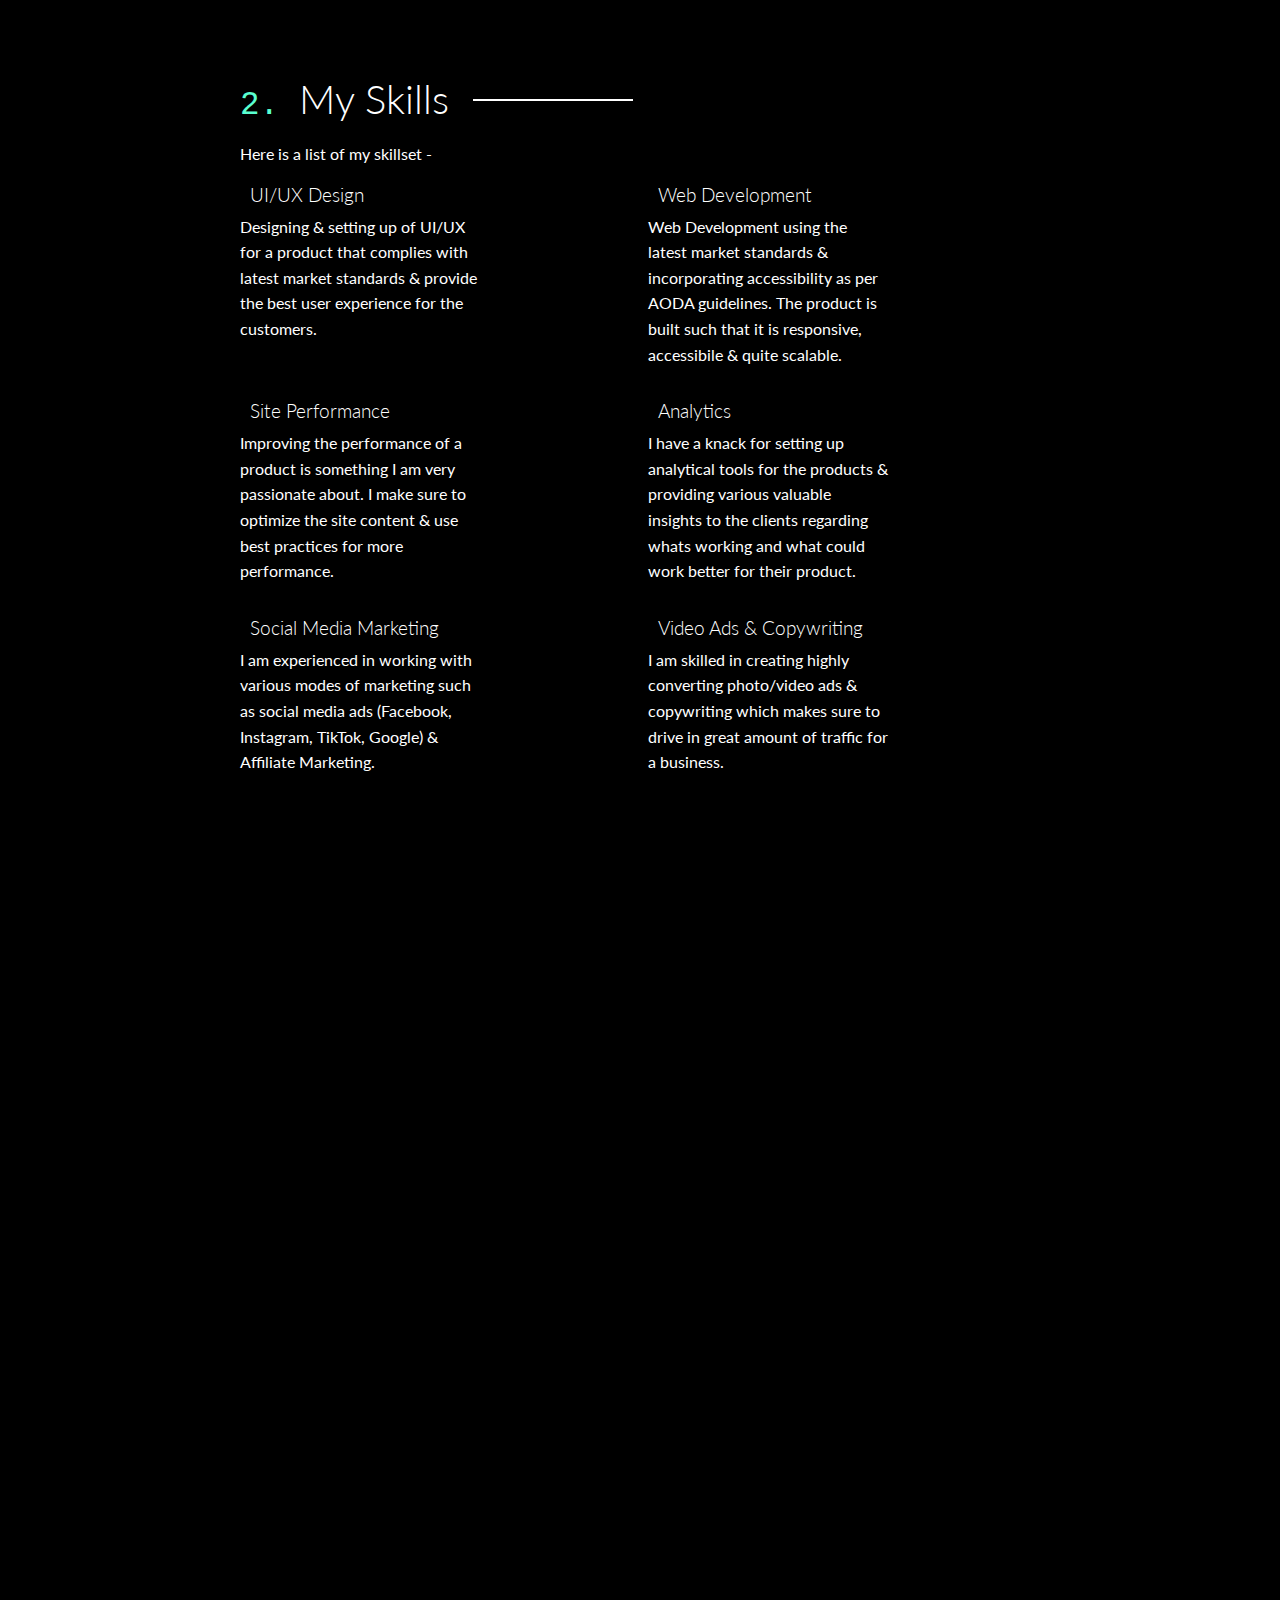
==== commit 8934cd31: "removed footer data" ====
--- a/index.html
+++ b/index.html
@@ -563,66 +563,7 @@
       </section>
     </main>
 
-    <footer>
-      <div class="social">
-        <a
-          target="_blank"
-          aria-label="Facebook"
-          rel="noreferrer"
-          href="https://www.facebook.com/akhil.goyal.73997"
-          ><i class="fab fa-facebook"></i
-        ></a>
-        <a
-          target="_blank"
-          aria-label="Instagram"
-          rel="noreferrer"
-          href="https://www.instagram.com/akhilgoyal_/"
-          ><i class="fab fa-instagram"></i
-        ></a>
-        <a
-          target="_blank"
-          aria-label="Twitter"
-          rel="noreferrer"
-          href="https://twitter.com/akhilgoyal_"
-          ><i class="fab fa-twitter"></i
-        ></a>
-        <a
-          target="_blank"
-          aria-label="Linkedin"
-          rel="noreferrer"
-          href="https://www.linkedin.com/in/akhil-goyal-780a5b136/"
-          ><i class="fab fa-linkedin"></i
-        ></a>
-        <a
-          target="_blank"
-          aria-label="Medium"
-          rel="noreferrer"
-          href="https://medium.com/@akhilgoyal_"
-          ><i class="fab fa-medium"></i
-        ></a>
-        <a
-          target="_blank"
-          aria-label="Github"
-          rel="noreferrer"
-          href="https://github.com/akhil-goyal"
-          ><i class="fab fa-github"></i
-        ></a>
-      </div>
-      <div class="details">
-        <div class="detail">
-          <i class="fas fa-map-marker-alt"></i>
-          <p>142 Taysham Crescent, Etobicoke, ON. M9V1X5</p>
-        </div>
-        <div class="detail">
-          <i class="fas fa-envelope"></i>
-          <p>akhilgoyal.work@gmail.com</p>
-        </div>
-        <div class="detail">
-          <i class="fas fa-phone"></i>
-          <p>+1 (437)974-4533</p>
-        </div>
-      </div>
-    </footer>
+    <footer></footer>
 
     <div class="top-button">
       <a href="#page-top">
